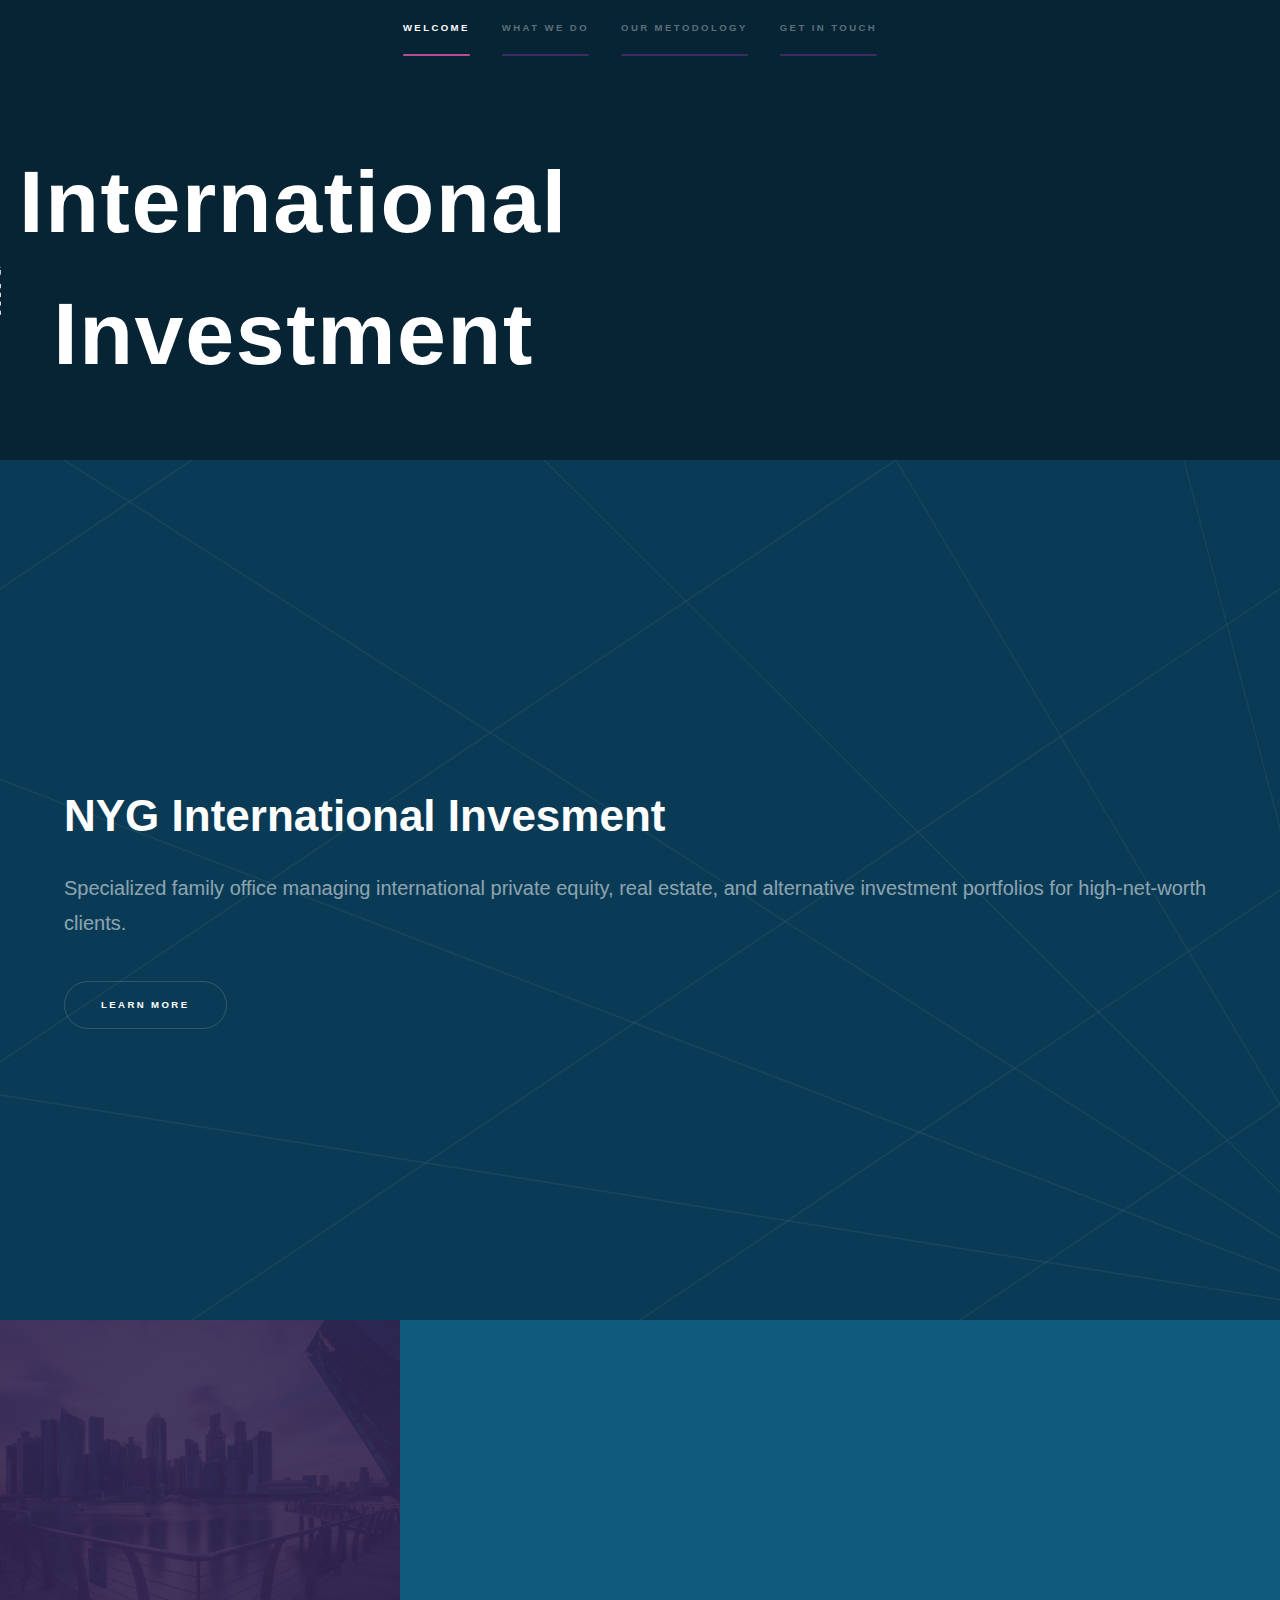
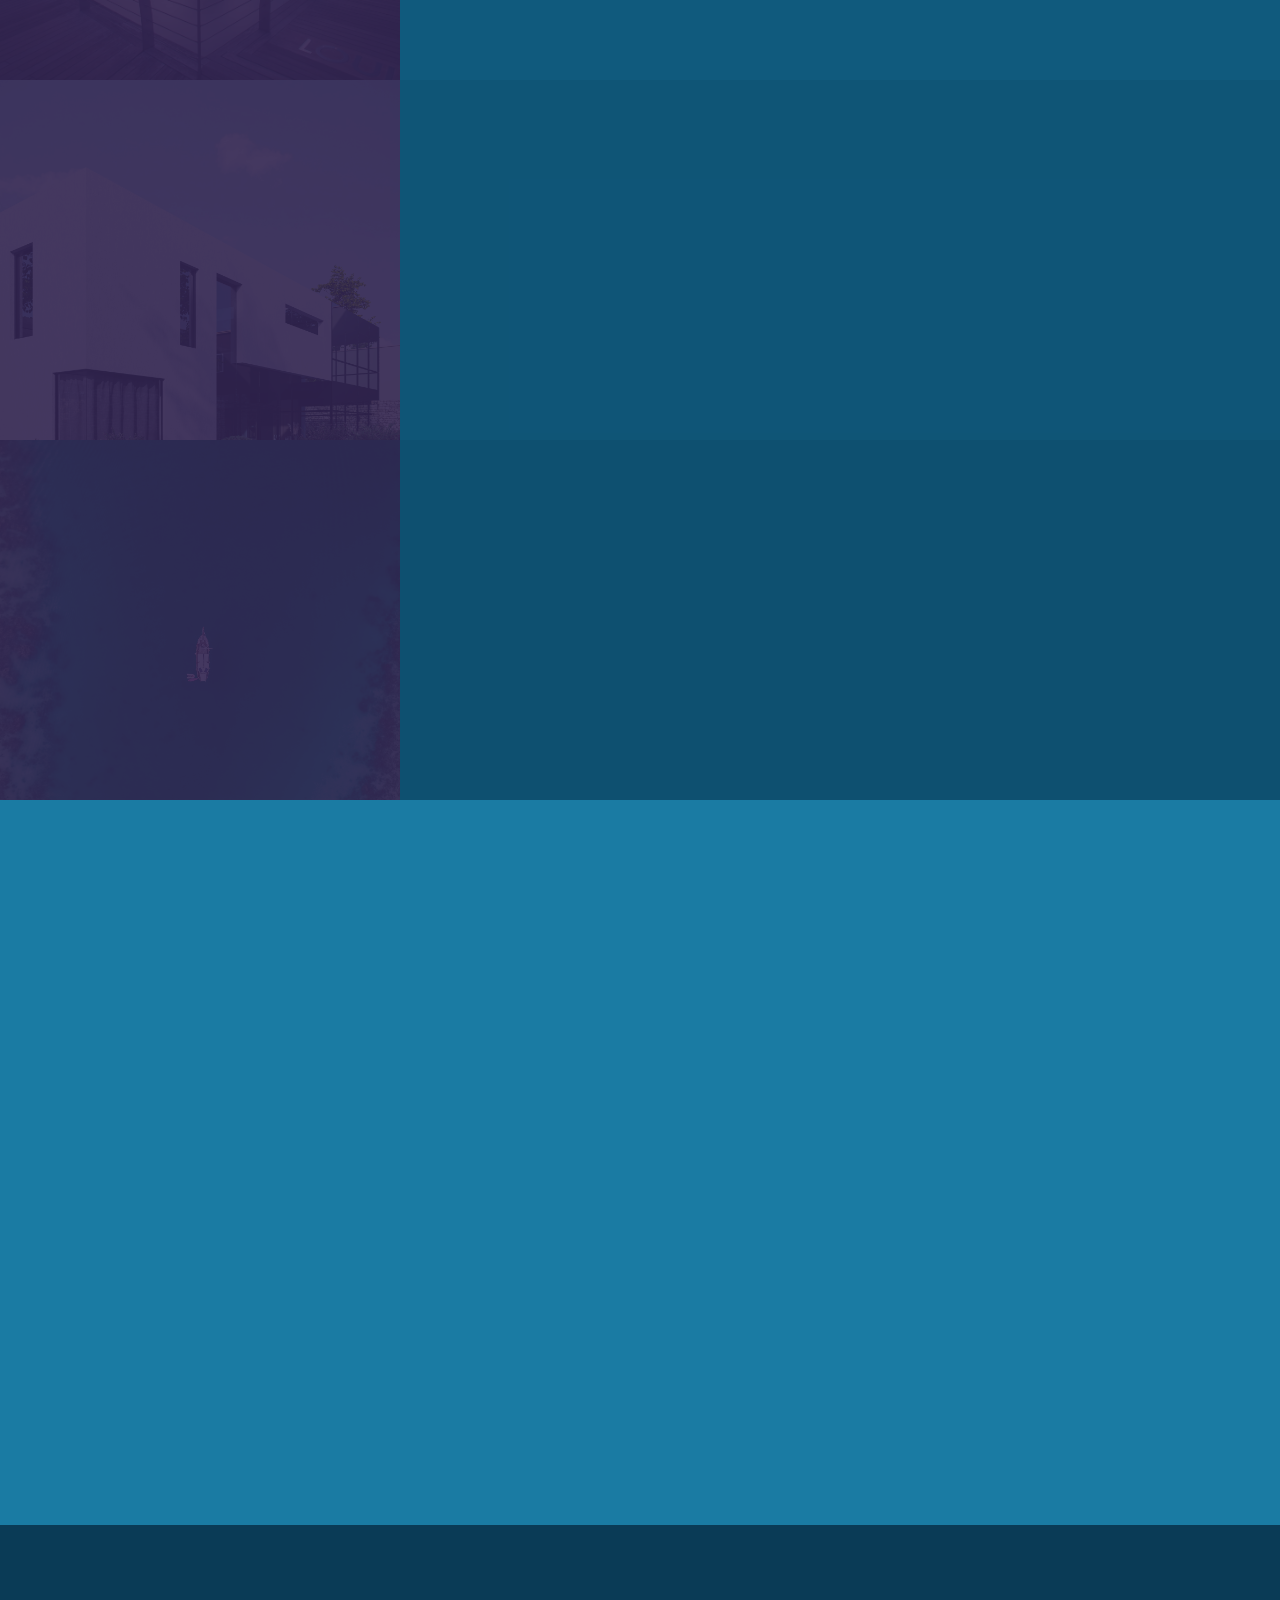
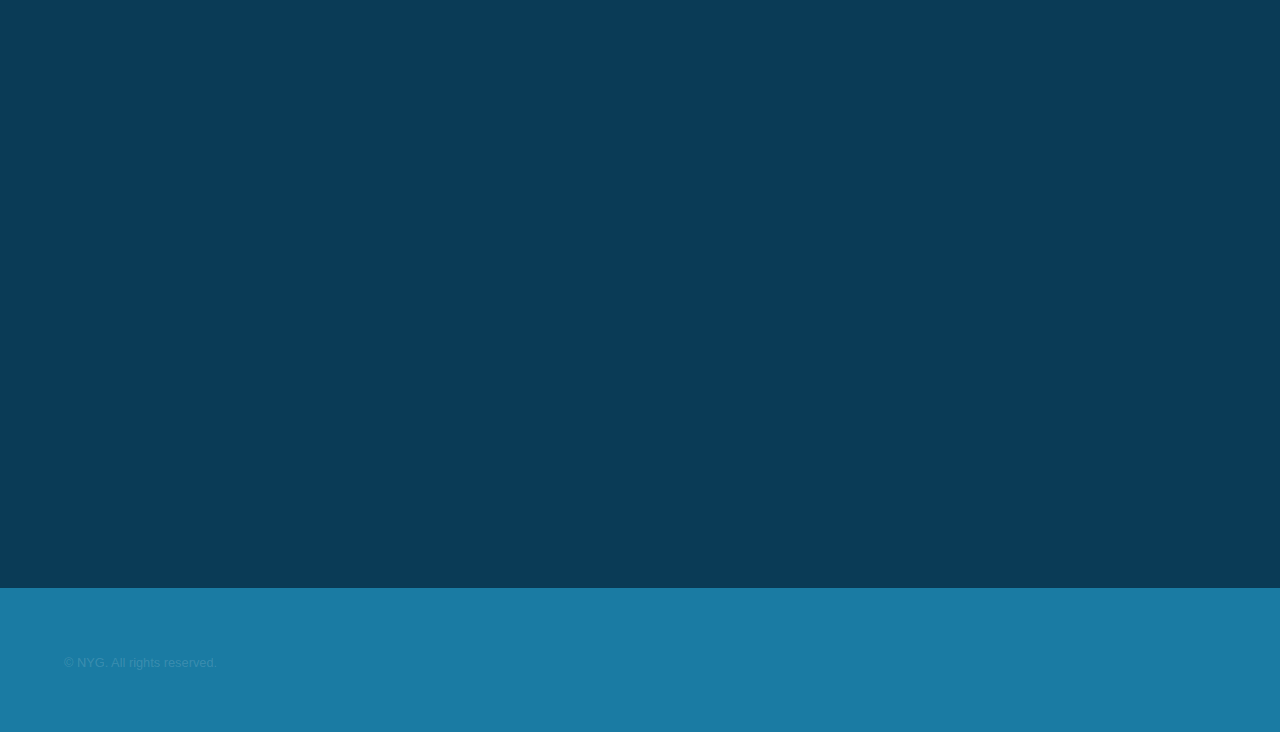
==== index.html @ af430a47 "commit" ====
<!DOCTYPE html>
<!--
	Hyperspace by HTML5 UP
	html5up.net | @ajlkn
	Free for personal and commercial use under the CCA 3.0 license (html5up.net/license)
-->
<html>
  <head>
    <title>
      NYG International Investment | Private Equity & Real Estate Investment
      Management
    </title>
    <meta charset="utf-8" />
    <meta
      name="viewport"
      content="width=device-width, initial-scale=1, user-scalable=no"
    />
    <meta
      name="description"
      content="NYG International Investment: specialized family office managing international private equity, real estate, and alternative investment portfolios for high-net-worth clients."
    />
    <meta
      name="keywords"
      content="NYG International Investment, family office, private equity, real estate investments, wealth management, alternative investments, institutional capital"
    />
    <meta name="robots" content="index, follow" />
    <meta name="author" content="NYG International Investment" />
    <!-- Favicons -->
    <link rel="icon" href="images/nyg_logo.svg" />
    <link rel="apple-touch-icon" sizes="180x180" href="images/nyg_logo.svg" />
    <link
      rel="icon"
      type="image/png"
      sizes="32x32"
      href="images/nyg_logo.svg"
    />
    <link
      rel="icon"
      type="image/png"
      sizes="16x16"
      href="images/nyg_logo.svg"
    />
    <!-- Open Graph / Social Media -->
    <meta
      property="og:title"
      content="NYG International Investment | Private Equity & Real Estate Investment Management"
    />
    <meta
      property="og:description"
      content="NYG International Investment: specialized family office managing international private equity, real estate, and alternative investment portfolios."
    />
    <meta property="og:type" content="website" />
    <meta property="og:url" content="https://nyginvesment.com/" />

    <link rel="stylesheet" href="assets/css/main.css" />
    <noscript
      ><link rel="stylesheet" href="assets/css/noscript.css"
    /></noscript>
    <link rel="canonical" href="https://nyginvesment.com/" />
  </head>
  <body class="is-preload">
    <!-- Sidebar -->
    <section id="sidebar">
      <div class="inner">
        <!-- Logo añadido aquí -->
        <div class="logo">
          <a href="index.html"
            ><img src="images/nyg_logo.svg" alt="NYG International Invesment"
          /></a>
        </div>
        <nav>
          <ul>
            <li><a href="#intro">Welcome</a></li>
            <li><a href="#one">What we do</a></li>
            <li><a href="#two">Our Metodology</a></li>
            <li><a href="#three">Get in touch</a></li>
          </ul>
        </nav>
      </div>
    </section>

    <!-- Wrapper -->
    <div id="wrapper">
      <!-- Mobile Logo - solo visible en móviles -->
      <div class="mobile-logo">
        <a href="index.html" class="logo-link">
          <img src="images/nyg_logo.svg" alt="NYG International Investment" />
          <span class="company-name"><h1>International Investment</h1></span>
        </a>
      </div>
      <!-- Intro -->
      <section id="intro" class="wrapper style1 fullscreen fade-up">
        <div class="inner">
          <h1>NYG International Invesment</h1>
          <p>
            Specialized family office managing international private equity,
            real estate, and alternative investment portfolios for
            high-net-worth clients.
          </p>
          <ul class="actions">
            <li><a href="#one" class="button scrolly">Learn more</a></li>
          </ul>
        </div>
      </section>

      <!-- One -->
      <section id="one" class="wrapper style2 spotlights">
        <section>
          <a href="#" class="image"
            ><img
              src="images/private_equity.jpg"
              alt=""
              data-position="center center"
          /></a>
          <div class="content">
            <div class="inner">
              <h2>Private Equity</h2>
              <p>
                We invest in the architects of tomorrow, meticulously selecting
                private equity funds that are shaping our collective future. Our
                strategy focuses on identifying transformative opportunities in
                high-growth sectors such as artificial intelligence, advanced
                robotics, biotechnology, and sustainable technologies.
              </p>
              <ul class="actions">
                <li></li>
              </ul>
            </div>
          </div>
        </section>
        <section>
          <a href="#" class="image"
            ><img src="images/real_state.jpg" alt="" data-position="top center"
          /></a>
          <div class="content">
            <div class="inner">
              <h2>Real Estate</h2>
              <p>
                We curate exceptional real estate opportunities that transcend
                mere investment—delivering exclusive lifestyle propositions in
                the world's most coveted locations. Our portfolio encompasses
                ultra-prime residential developments, luxury hospitality assets,
                and strategic commercial properties that combine prestige with
                strong appreciation potential.
              </p>
              <ul class="actions">
                <li></li>
              </ul>
            </div>
          </div>
        </section>
        <section>
          <a href="#" class="image"
            ><img
              src="images/unique_invesments.jpg"
              alt=""
              data-position="25% 25%"
          /></a>
          <div class="content">
            <div class="inner">
              <h2>Alternative Investments</h2>
              <p>
                We identify uncommon investment vehicles that offer exceptional
                potential through market inefficiencies and time-sensitive
                opportunities. Our alternative portfolio encompasses unique,
                competition-free assets across distressed securities, structured
                products, commodities, and emerging market debt—carefully
                selected when distinctive market conditions create compelling
                risk-adjusted returns beyond traditional asset classes.
              </p>
              <ul class="actions">
                <!-- <li><a href="generic.html" class="button">Learn more</a></li> -->
                <li></li>
              </ul>
            </div>
          </div>
        </section>
      </section>

      <!-- Two -->
      <section id="two" class="wrapper style3 fade-up">
        <div class="inner">
          <h2>Our Metodology</h2>
          <p>
            At <b>NYG International Investment</b>, we follow a rigorous value
            investing approach, prioritizing quality over quantity in every
            decision. Our disciplined four-step process ensures each investment
            meets our exacting standards before entering our carefully curated
            portfolio.
          </p>
          <div class="features">
            <section>
              <span class="icon solid major fa-search"></span>
              <h3>Rigorous Due Diligence</h3>
              <p>
                Comprehensive analysis of fundamentals, management teams, and
                competitive positioning to identify sustainable value
                opportunities.
              </p>
            </section>
            <section>
              <span class="icon solid major fa-chart-pie"></span>
              <h3>Strategic Allocation</h3>
              <p>
                Disciplined capital deployment based on optimal risk-adjusted
                returns and portfolio diversification principles.
              </p>
            </section>
            <section>
              <span class="icon solid major fa-key"></span>
              <h3>Privileged Access</h3>
              <p>
                Leveraging our exclusive network to secure investment
                opportunities unavailable to conventional investors.
              </p>
            </section>
            <section>
              <span class="icon solid major fa-hourglass-half"></span>
              <h3>Patient Capital</h3>
              <p>
                Long-term investment horizon allowing value creation to compound
                while avoiding market timing inefficiencies.
              </p>
            </section>
          </div>
          <ul class="actions">
            <li></li>
          </ul>
        </div>
      </section>

      <!-- Three -->
      <section id="three" class="wrapper style1 fade-up">
        <div class="inner">
          <h2>Get in touch</h2>
          <p>
            ave questions about our investment approach or interested in
            exploring potential opportunities? Send us a message and our team
            will promptly connect with you to discuss how
            <b>NYG International Investment</b> can help achieve your financial
            objectives.
          </p>
          <div class="split style1">
            <section>
              <form method="post" action="#">
                <div class="fields">
                  <div class="field half">
                    <label for="name">Name</label>
                    <input type="text" name="name" id="name" />
                  </div>
                  <div class="field half">
                    <label for="email">Email</label>
                    <input type="text" name="email" id="email" />
                  </div>
                  <div class="field">
                    <label for="message">Message</label>
                    <textarea name="message" id="message" rows="5"></textarea>
                  </div>
                </div>
                <ul class="actions">
                  <li><a href="" class="button submit">Send Message</a></li>
                </ul>
              </form>
            </section>
            <section>
              <ul class="contact">
                <li>
                  <h3>Address</h3>
                  <span
                    >Global Headquarters<br />
                    Financial District<br />
                    Madrid, Spain</span
                  >
                </li>
                <li>
                  <h3>Email</h3>
                  <a href="#">nyg@nyginvest.com</a>
                </li>
                <li>
                  <h3>Phone</h3>
                  <span>(+34) 910 053 553</span>
                </li>
              </ul>
            </section>
          </div>
        </div>
      </section>
    </div>

    <!-- Footer -->
    <footer id="footer" class="wrapper style3">
      <div class="inner">
        <ul class="menu">
          <li>&copy; NYG. All rights reserved.</li>
        </ul>
      </div>
    </footer>

    <!-- Scripts -->
    <script src="assets/js/jquery.min.js"></script>
    <script src="assets/js/jquery.scrollex.min.js"></script>
    <script src="assets/js/jquery.scrolly.min.js"></script>
    <script src="assets/js/browser.min.js"></script>
    <script src="assets/js/breakpoints.min.js"></script>
    <script src="assets/js/util.js"></script>
    <script src="assets/js/main.js"></script>
  </body>
</html>
---- assets/css/main.css ----
@import url(fontawesome-all.min.css);

/*
	Hyperspace by HTML5 UP
	html5up.net | @ajlkn
	Free for personal and commercial use under the CCA 3.0 license (html5up.net/license)
*/

html,
body,
div,
span,
applet,
object,
iframe,
h1,
h2,
h3,
h4,
h5,
h6,
p,
blockquote,
pre,
a,
abbr,
acronym,
address,
big,
cite,
code,
del,
dfn,
em,
img,
ins,
kbd,
q,
s,
samp,
small,
strike,
strong,
sub,
sup,
tt,
var,
b,
u,
i,
center,
dl,
dt,
dd,
ol,
ul,
li,
fieldset,
form,
label,
legend,
table,
caption,
tbody,
tfoot,
thead,
tr,
th,
td,
article,
aside,
canvas,
details,
embed,
figure,
figcaption,
footer,
header,
hgroup,
menu,
nav,
output,
ruby,
section,
summary,
time,
mark,
audio,
video {
  margin: 0;
  padding: 0;
  border: 0;
  font-size: 100%;
  font: inherit;
  vertical-align: baseline;
}

article,
aside,
details,
figcaption,
figure,
footer,
header,
hgroup,
menu,
nav,
section {
  display: block;
}

body {
  line-height: 1;
}

ol,
ul {
  list-style: none;
}

blockquote,
q {
  quotes: none;
}

blockquote:before,
blockquote:after,
q:before,
q:after {
  content: "";
  content: none;
}

table {
  border-collapse: collapse;
  border-spacing: 0;
}

body {
  -webkit-text-size-adjust: none;
}

mark {
  background-color: transparent;
  color: inherit;
}

input::-moz-focus-inner {
  border: 0;
  padding: 0;
}

input,
select,
textarea {
  -moz-appearance: none;
  -webkit-appearance: none;
  -ms-appearance: none;
  appearance: none;
}

/* Basic */

@-ms-viewport {
  width: device-width;
}

body {
  -ms-overflow-style: scrollbar;
}

@media screen and (max-width: 480px) {
  html,
  body {
    min-width: 320px;
  }
}

html {
  box-sizing: border-box;
}

*,
*:before,
*:after {
  box-sizing: inherit;
}

body {
  background: #062434;
}

body.is-preload *,
body.is-preload *:before,
body.is-preload *:after {
  -moz-animation: none !important;
  -webkit-animation: none !important;
  -ms-animation: none !important;
  animation: none !important;
  -moz-transition: none !important;
  -webkit-transition: none !important;
  -ms-transition: none !important;
  transition: none !important;
}

/* Type */

body,
input,
select,
textarea {
  color: rgba(255, 255, 255, 0.55);
  font-family: Arial, Helvetica, sans-serif;
  font-size: 16.5pt;
  font-weight: normal;
  line-height: 1.75;
}

@media screen and (max-width: 1680px) {
  body,
  input,
  select,
  textarea {
    font-size: 13pt;
  }
}

@media screen and (max-width: 1280px) {
  body,
  input,
  select,
  textarea {
    font-size: 12pt;
  }
}

@media screen and (max-width: 360px) {
  body,
  input,
  select,
  textarea {
    font-size: 11pt;
  }
}

a {
  -moz-transition: color 0.2s ease, border-bottom-color 0.2s ease;
  -webkit-transition: color 0.2s ease, border-bottom-color 0.2s ease;
  -ms-transition: color 0.2s ease, border-bottom-color 0.2s ease;
  transition: color 0.2s ease, border-bottom-color 0.2s ease;
  border-bottom: dotted 1px rgba(255, 255, 255, 0.35);
  color: inherit;
  text-decoration: none;
}

a:hover {
  border-bottom-color: transparent;
  color: #ffffff;
}

strong,
b {
  color: #ffffff;
  font-weight: bold;
}

em,
i {
  font-style: italic;
}

p {
  margin: 0 0 2em 0;
}

h1,
h2,
h3,
h4,
h5,
h6 {
  color: #ffffff;
  font-weight: bold;
  line-height: 1.5;
  margin: 0 0 0.5em 0;
}

h1 a,
h2 a,
h3 a,
h4 a,
h5 a,
h6 a {
  color: inherit;
  text-decoration: none;
}

h1 {
  font-size: 2.75em;
}

h1.major {
  margin: 0 0 1.3em 0;
  position: relative;
  padding-bottom: 0.35em;
}

h1.major:after {
  background-image: -moz-linear-gradient(to right, #5e42a6, #b74e91);
  background-image: -webkit-linear-gradient(to right, #5e42a6, #b74e91);
  background-image: -ms-linear-gradient(to right, #5e42a6, #b74e91);
  background-image: linear-gradient(to right, #5e42a6, #b74e91);
  -moz-transition: max-width 0.2s ease;
  -webkit-transition: max-width 0.2s ease;
  -ms-transition: max-width 0.2s ease;
  transition: max-width 0.2s ease;
  border-radius: 0.2em;
  bottom: 0;
  content: "";
  height: 0.05em;
  position: absolute;
  right: 0;
  width: 100%;
}

h2 {
  font-size: 1.75em;
}

h3 {
  font-size: 1.1em;
}

h4 {
  font-size: 1em;
}

h5 {
  font-size: 0.8em;
}

h6 {
  font-size: 0.6em;
}

@media screen and (max-width: 736px) {
  h1 {
    font-size: 2em;
  }

  h2 {
    font-size: 1.25em;
  }

  h3 {
    font-size: 1em;
  }

  h4 {
    font-size: 0.8em;
  }

  h5 {
    font-size: 0.6em;
  }

  h6 {
    font-size: 0.6em;
  }
}

sub {
  font-size: 0.8em;
  position: relative;
  top: 0.5em;
}

sup {
  font-size: 0.8em;
  position: relative;
  top: -0.5em;
}

blockquote {
  border-left: solid 4px rgba(255, 255, 255, 0.15);
  font-style: italic;
  margin: 0 0 2em 0;
  padding: 0.5em 0 0.5em 2em;
}

code {
  background: rgba(255, 255, 255, 0.05);
  border-radius: 0.25em;
  border: solid 1px rgba(255, 255, 255, 0.15);
  font-family: "Courier New", monospace;
  font-size: 0.9em;
  margin: 0 0.25em;
  padding: 0.25em 0.65em;
}

pre {
  -webkit-overflow-scrolling: touch;
  font-family: "Courier New", monospace;
  font-size: 0.9em;
  margin: 0 0 2em 0;
}

pre code {
  display: block;
  line-height: 1.75em;
  padding: 1em 1.5em;
  overflow-x: auto;
}

hr {
  border: 0;
  border-bottom: solid 1px rgba(255, 255, 255, 0.15);
  margin: 2em 0;
}

hr.major {
  margin: 3em 0;
}

.align-left {
  text-align: left;
}

.align-center {
  text-align: center;
}

.align-right {
  text-align: right;
}

/* Row */

.row {
  display: flex;
  flex-wrap: wrap;
  box-sizing: border-box;
  align-items: stretch;
}

.row > * {
  box-sizing: border-box;
}

.row.gtr-uniform > * > :last-child {
  margin-bottom: 0;
}

.row.aln-left {
  justify-content: flex-start;
}

.row.aln-center {
  justify-content: center;
}

.row.aln-right {
  justify-content: flex-end;
}

.row.aln-top {
  align-items: flex-start;
}

.row.aln-middle {
  align-items: center;
}

.row.aln-bottom {
  align-items: flex-end;
}

.row > .imp {
  order: -1;
}

.row > .col-1 {
  width: 8.33333%;
}

.row > .off-1 {
  margin-left: 8.33333%;
}

.row > .col-2 {
  width: 16.66667%;
}

.row > .off-2 {
  margin-left: 16.66667%;
}

.row > .col-3 {
  width: 25%;
}

.row > .off-3 {
  margin-left: 25%;
}

.row > .col-4 {
  width: 33.33333%;
}

.row > .off-4 {
  margin-left: 33.33333%;
}

.row > .col-5 {
  width: 41.66667%;
}

.row > .off-5 {
  margin-left: 41.66667%;
}

.row > .col-6 {
  width: 50%;
}

.row > .off-6 {
  margin-left: 50%;
}

.row > .col-7 {
  width: 58.33333%;
}

.row > .off-7 {
  margin-left: 58.33333%;
}

.row > .col-8 {
  width: 66.66667%;
}

.row > .off-8 {
  margin-left: 66.66667%;
}

.row > .col-9 {
  width: 75%;
}

.row > .off-9 {
  margin-left: 75%;
}

.row > .col-10 {
  width: 83.33333%;
}

.row > .off-10 {
  margin-left: 83.33333%;
}

.row > .col-11 {
  width: 91.66667%;
}

.row > .off-11 {
  margin-left: 91.66667%;
}

.row > .col-12 {
  width: 100%;
}

.row > .off-12 {
  margin-left: 100%;
}

.row.gtr-0 {
  margin-top: 0;
  margin-left: 0em;
}

.row.gtr-0 > * {
  padding: 0 0 0 0em;
}

.row.gtr-0.gtr-uniform {
  margin-top: 0em;
}

.row.gtr-0.gtr-uniform > * {
  padding-top: 0em;
}

.row.gtr-25 {
  margin-top: 0;
  margin-left: -0.375em;
}

.row.gtr-25 > * {
  padding: 0 0 0 0.375em;
}

.row.gtr-25.gtr-uniform {
  margin-top: -0.375em;
}

.row.gtr-25.gtr-uniform > * {
  padding-top: 0.375em;
}

.row.gtr-50 {
  margin-top: 0;
  margin-left: -0.75em;
}

.row.gtr-50 > * {
  padding: 0 0 0 0.75em;
}

.row.gtr-50.gtr-uniform {
  margin-top: -0.75em;
}

.row.gtr-50.gtr-uniform > * {
  padding-top: 0.75em;
}

.row {
  margin-top: 0;
  margin-left: -1.5em;
}

.row > * {
  padding: 0 0 0 1.5em;
}

.row.gtr-uniform {
  margin-top: -1.5em;
}

.row.gtr-uniform > * {
  padding-top: 1.5em;
}

.row.gtr-150 {
  margin-top: 0;
  margin-left: -2.25em;
}

.row.gtr-150 > * {
  padding: 0 0 0 2.25em;
}

.row.gtr-150.gtr-uniform {
  margin-top: -2.25em;
}

.row.gtr-150.gtr-uniform > * {
  padding-top: 2.25em;
}

.row.gtr-200 {
  margin-top: 0;
  margin-left: -3em;
}

.row.gtr-200 > * {
  padding: 0 0 0 3em;
}

.row.gtr-200.gtr-uniform {
  margin-top: -3em;
}

.row.gtr-200.gtr-uniform > * {
  padding-top: 3em;
}

@media screen and (max-width: 1680px) {
  .row {
    display: flex;
    flex-wrap: wrap;
    box-sizing: border-box;
    align-items: stretch;
  }

  .row > * {
    box-sizing: border-box;
  }

  .row.gtr-uniform > * > :last-child {
    margin-bottom: 0;
  }

  .row.aln-left {
    justify-content: flex-start;
  }

  .row.aln-center {
    justify-content: center;
  }

  .row.aln-right {
    justify-content: flex-end;
  }

  .row.aln-top {
    align-items: flex-start;
  }

  .row.aln-middle {
    align-items: center;
  }

  .row.aln-bottom {
    align-items: flex-end;
  }

  .row > .imp-xlarge {
    order: -1;
  }

  .row > .col-1-xlarge {
    width: 8.33333%;
  }

  .row > .off-1-xlarge {
    margin-left: 8.33333%;
  }

  .row > .col-2-xlarge {
    width: 16.66667%;
  }

  .row > .off-2-xlarge {
    margin-left: 16.66667%;
  }

  .row > .col-3-xlarge {
    width: 25%;
  }

  .row > .off-3-xlarge {
    margin-left: 25%;
  }

  .row > .col-4-xlarge {
    width: 33.33333%;
  }

  .row > .off-4-xlarge {
    margin-left: 33.33333%;
  }

  .row > .col-5-xlarge {
    width: 41.66667%;
  }

  .row > .off-5-xlarge {
    margin-left: 41.66667%;
  }

  .row > .col-6-xlarge {
    width: 50%;
  }

  .row > .off-6-xlarge {
    margin-left: 50%;
  }

  .row > .col-7-xlarge {
    width: 58.33333%;
  }

  .row > .off-7-xlarge {
    margin-left: 58.33333%;
  }

  .row > .col-8-xlarge {
    width: 66.66667%;
  }

  .row > .off-8-xlarge {
    margin-left: 66.66667%;
  }

  .row > .col-9-xlarge {
    width: 75%;
  }

  .row > .off-9-xlarge {
    margin-left: 75%;
  }

  .row > .col-10-xlarge {
    width: 83.33333%;
  }

  .row > .off-10-xlarge {
    margin-left: 83.33333%;
  }

  .row > .col-11-xlarge {
    width: 91.66667%;
  }

  .row > .off-11-xlarge {
    margin-left: 91.66667%;
  }

  .row > .col-12-xlarge {
    width: 100%;
  }

  .row > .off-12-xlarge {
    margin-left: 100%;
  }

  .row.gtr-0 {
    margin-top: 0;
    margin-left: 0em;
  }

  .row.gtr-0 > * {
    padding: 0 0 0 0em;
  }

  .row.gtr-0.gtr-uniform {
    margin-top: 0em;
  }

  .row.gtr-0.gtr-uniform > * {
    padding-top: 0em;
  }

  .row.gtr-25 {
    margin-top: 0;
    margin-left: -0.375em;
  }

  .row.gtr-25 > * {
    padding: 0 0 0 0.375em;
  }

  .row.gtr-25.gtr-uniform {
    margin-top: -0.375em;
  }

  .row.gtr-25.gtr-uniform > * {
    padding-top: 0.375em;
  }

  .row.gtr-50 {
    margin-top: 0;
    margin-left: -0.75em;
  }

  .row.gtr-50 > * {
    padding: 0 0 0 0.75em;
  }

  .row.gtr-50.gtr-uniform {
    margin-top: -0.75em;
  }

  .row.gtr-50.gtr-uniform > * {
    padding-top: 0.75em;
  }

  .row {
    margin-top: 0;
    margin-left: -1.5em;
  }

  .row > * {
    padding: 0 0 0 1.5em;
  }

  .row.gtr-uniform {
    margin-top: -1.5em;
  }

  .row.gtr-uniform > * {
    padding-top: 1.5em;
  }

  .row.gtr-150 {
    margin-top: 0;
    margin-left: -2.25em;
  }

  .row.gtr-150 > * {
    padding: 0 0 0 2.25em;
  }

  .row.gtr-150.gtr-uniform {
    margin-top: -2.25em;
  }

  .row.gtr-150.gtr-uniform > * {
    padding-top: 2.25em;
  }

  .row.gtr-200 {
    margin-top: 0;
    margin-left: -3em;
  }

  .row.gtr-200 > * {
    padding: 0 0 0 3em;
  }

  .row.gtr-200.gtr-uniform {
    margin-top: -3em;
  }

  .row.gtr-200.gtr-uniform > * {
    padding-top: 3em;
  }
}

@media screen and (max-width: 1280px) {
  .row {
    display: flex;
    flex-wrap: wrap;
    box-sizing: border-box;
    align-items: stretch;
  }

  .row > * {
    box-sizing: border-box;
  }

  .row.gtr-uniform > * > :last-child {
    margin-bottom: 0;
  }

  .row.aln-left {
    justify-content: flex-start;
  }

  .row.aln-center {
    justify-content: center;
  }

  .row.aln-right {
    justify-content: flex-end;
  }

  .row.aln-top {
    align-items: flex-start;
  }

  .row.aln-middle {
    align-items: center;
  }

  .row.aln-bottom {
    align-items: flex-end;
  }

  .row > .imp-large {
    order: -1;
  }

  .row > .col-1-large {
    width: 8.33333%;
  }

  .row > .off-1-large {
    margin-left: 8.33333%;
  }

  .row > .col-2-large {
    width: 16.66667%;
  }

  .row > .off-2-large {
    margin-left: 16.66667%;
  }

  .row > .col-3-large {
    width: 25%;
  }

  .row > .off-3-large {
    margin-left: 25%;
  }

  .row > .col-4-large {
    width: 33.33333%;
  }

  .row > .off-4-large {
    margin-left: 33.33333%;
  }

  .row > .col-5-large {
    width: 41.66667%;
  }

  .row > .off-5-large {
    margin-left: 41.66667%;
  }

  .row > .col-6-large {
    width: 50%;
  }

  .row > .off-6-large {
    margin-left: 50%;
  }

  .row > .col-7-large {
    width: 58.33333%;
  }

  .row > .off-7-large {
    margin-left: 58.33333%;
  }

  .row > .col-8-large {
    width: 66.66667%;
  }

  .row > .off-8-large {
    margin-left: 66.66667%;
  }

  .row > .col-9-large {
    width: 75%;
  }

  .row > .off-9-large {
    margin-left: 75%;
  }

  .row > .col-10-large {
    width: 83.33333%;
  }

  .row > .off-10-large {
    margin-left: 83.33333%;
  }

  .row > .col-11-large {
    width: 91.66667%;
  }

  .row > .off-11-large {
    margin-left: 91.66667%;
  }

  .row > .col-12-large {
    width: 100%;
  }

  .row > .off-12-large {
    margin-left: 100%;
  }

  .row.gtr-0 {
    margin-top: 0;
    margin-left: 0em;
  }

  .row.gtr-0 > * {
    padding: 0 0 0 0em;
  }

  .row.gtr-0.gtr-uniform {
    margin-top: 0em;
  }

  .row.gtr-0.gtr-uniform > * {
    padding-top: 0em;
  }

  .row.gtr-25 {
    margin-top: 0;
    margin-left: -0.375em;
  }

  .row.gtr-25 > * {
    padding: 0 0 0 0.375em;
  }

  .row.gtr-25.gtr-uniform {
    margin-top: -0.375em;
  }

  .row.gtr-25.gtr-uniform > * {
    padding-top: 0.375em;
  }

  .row.gtr-50 {
    margin-top: 0;
    margin-left: -0.75em;
  }

  .row.gtr-50 > * {
    padding: 0 0 0 0.75em;
  }

  .row.gtr-50.gtr-uniform {
    margin-top: -0.75em;
  }

  .row.gtr-50.gtr-uniform > * {
    padding-top: 0.75em;
  }

  .row {
    margin-top: 0;
    margin-left: -1.5em;
  }

  .row > * {
    padding: 0 0 0 1.5em;
  }

  .row.gtr-uniform {
    margin-top: -1.5em;
  }

  .row.gtr-uniform > * {
    padding-top: 1.5em;
  }

  .row.gtr-150 {
    margin-top: 0;
    margin-left: -2.25em;
  }

  .row.gtr-150 > * {
    padding: 0 0 0 2.25em;
  }

  .row.gtr-150.gtr-uniform {
    margin-top: -2.25em;
  }

  .row.gtr-150.gtr-uniform > * {
    padding-top: 2.25em;
  }

  .row.gtr-200 {
    margin-top: 0;
    margin-left: -3em;
  }

  .row.gtr-200 > * {
    padding: 0 0 0 3em;
  }

  .row.gtr-200.gtr-uniform {
    margin-top: -3em;
  }

  .row.gtr-200.gtr-uniform > * {
    padding-top: 3em;
  }
}

@media screen and (max-width: 980px) {
  .row {
    display: flex;
    flex-wrap: wrap;
    box-sizing: border-box;
    align-items: stretch;
  }

  .row > * {
    box-sizing: border-box;
  }

  .row.gtr-uniform > * > :last-child {
    margin-bottom: 0;
  }

  .row.aln-left {
    justify-content: flex-start;
  }

  .row.aln-center {
    justify-content: center;
  }

  .row.aln-right {
    justify-content: flex-end;
  }

  .row.aln-top {
    align-items: flex-start;
  }

  .row.aln-middle {
    align-items: center;
  }

  .row.aln-bottom {
    align-items: flex-end;
  }

  .row > .imp-medium {
    order: -1;
  }

  .row > .col-1-medium {
    width: 8.33333%;
  }

  .row > .off-1-medium {
    margin-left: 8.33333%;
  }

  .row > .col-2-medium {
    width: 16.66667%;
  }

  .row > .off-2-medium {
    margin-left: 16.66667%;
  }

  .row > .col-3-medium {
    width: 25%;
  }

  .row > .off-3-medium {
    margin-left: 25%;
  }

  .row > .col-4-medium {
    width: 33.33333%;
  }

  .row > .off-4-medium {
    margin-left: 33.33333%;
  }

  .row > .col-5-medium {
    width: 41.66667%;
  }

  .row > .off-5-medium {
    margin-left: 41.66667%;
  }

  .row > .col-6-medium {
    width: 50%;
  }

  .row > .off-6-medium {
    margin-left: 50%;
  }

  .row > .col-7-medium {
    width: 58.33333%;
  }

  .row > .off-7-medium {
    margin-left: 58.33333%;
  }

  .row > .col-8-medium {
    width: 66.66667%;
  }

  .row > .off-8-medium {
    margin-left: 66.66667%;
  }

  .row > .col-9-medium {
    width: 75%;
  }

  .row > .off-9-medium {
    margin-left: 75%;
  }

  .row > .col-10-medium {
    width: 83.33333%;
  }

  .row > .off-10-medium {
    margin-left: 83.33333%;
  }

  .row > .col-11-medium {
    width: 91.66667%;
  }

  .row > .off-11-medium {
    margin-left: 91.66667%;
  }

  .row > .col-12-medium {
    width: 100%;
  }

  .row > .off-12-medium {
    margin-left: 100%;
  }

  .row.gtr-0 {
    margin-top: 0;
    margin-left: 0em;
  }

  .row.gtr-0 > * {
    padding: 0 0 0 0em;
  }

  .row.gtr-0.gtr-uniform {
    margin-top: 0em;
  }

  .row.gtr-0.gtr-uniform > * {
    padding-top: 0em;
  }

  .row.gtr-25 {
    margin-top: 0;
    margin-left: -0.375em;
  }

  .row.gtr-25 > * {
    padding: 0 0 0 0.375em;
  }

  .row.gtr-25.gtr-uniform {
    margin-top: -0.375em;
  }

  .row.gtr-25.gtr-uniform > * {
    padding-top: 0.375em;
  }

  .row.gtr-50 {
    margin-top: 0;
    margin-left: -0.75em;
  }

  .row.gtr-50 > * {
    padding: 0 0 0 0.75em;
  }

  .row.gtr-50.gtr-uniform {
    margin-top: -0.75em;
  }

  .row.gtr-50.gtr-uniform > * {
    padding-top: 0.75em;
  }

  .row {
    margin-top: 0;
    margin-left: -1.5em;
  }

  .row > * {
    padding: 0 0 0 1.5em;
  }

  .row.gtr-uniform {
    margin-top: -1.5em;
  }

  .row.gtr-uniform > * {
    padding-top: 1.5em;
  }

  .row.gtr-150 {
    margin-top: 0;
    margin-left: -2.25em;
  }

  .row.gtr-150 > * {
    padding: 0 0 0 2.25em;
  }

  .row.gtr-150.gtr-uniform {
    margin-top: -2.25em;
  }

  .row.gtr-150.gtr-uniform > * {
    padding-top: 2.25em;
  }

  .row.gtr-200 {
    margin-top: 0;
    margin-left: -3em;
  }

  .row.gtr-200 > * {
    padding: 0 0 0 3em;
  }

  .row.gtr-200.gtr-uniform {
    margin-top: -3em;
  }

  .row.gtr-200.gtr-uniform > * {
    padding-top: 3em;
  }
}

@media screen and (max-width: 736px) {
  .row {
    display: flex;
    flex-wrap: wrap;
    box-sizing: border-box;
    align-items: stretch;
  }

  .row > * {
    box-sizing: border-box;
  }

  .row.gtr-uniform > * > :last-child {
    margin-bottom: 0;
  }

  .row.aln-left {
    justify-content: flex-start;
  }

  .row.aln-center {
    justify-content: center;
  }

  .row.aln-right {
    justify-content: flex-end;
  }

  .row.aln-top {
    align-items: flex-start;
  }

  .row.aln-middle {
    align-items: center;
  }

  .row.aln-bottom {
    align-items: flex-end;
  }

  .row > .imp-small {
    order: -1;
  }

  .row > .col-1-small {
    width: 8.33333%;
  }

  .row > .off-1-small {
    margin-left: 8.33333%;
  }

  .row > .col-2-small {
    width: 16.66667%;
  }

  .row > .off-2-small {
    margin-left: 16.66667%;
  }

  .row > .col-3-small {
    width: 25%;
  }

  .row > .off-3-small {
    margin-left: 25%;
  }

  .row > .col-4-small {
    width: 33.33333%;
  }

  .row > .off-4-small {
    margin-left: 33.33333%;
  }

  .row > .col-5-small {
    width: 41.66667%;
  }

  .row > .off-5-small {
    margin-left: 41.66667%;
  }

  .row > .col-6-small {
    width: 50%;
  }

  .row > .off-6-small {
    margin-left: 50%;
  }

  .row > .col-7-small {
    width: 58.33333%;
  }

  .row > .off-7-small {
    margin-left: 58.33333%;
  }

  .row > .col-8-small {
    width: 66.66667%;
  }

  .row > .off-8-small {
    margin-left: 66.66667%;
  }

  .row > .col-9-small {
    width: 75%;
  }

  .row > .off-9-small {
    margin-left: 75%;
  }

  .row > .col-10-small {
    width: 83.33333%;
  }

  .row > .off-10-small {
    margin-left: 83.33333%;
  }

  .row > .col-11-small {
    width: 91.66667%;
  }

  .row > .off-11-small {
    margin-left: 91.66667%;
  }

  .row > .col-12-small {
    width: 100%;
  }

  .row > .off-12-small {
    margin-left: 100%;
  }

  .row.gtr-0 {
    margin-top: 0;
    margin-left: 0em;
  }

  .row.gtr-0 > * {
    padding: 0 0 0 0em;
  }

  .row.gtr-0.gtr-uniform {
    margin-top: 0em;
  }

  .row.gtr-0.gtr-uniform > * {
    padding-top: 0em;
  }

  .row.gtr-25 {
    margin-top: 0;
    margin-left: -0.375em;
  }

  .row.gtr-25 > * {
    padding: 0 0 0 0.375em;
  }

  .row.gtr-25.gtr-uniform {
    margin-top: -0.375em;
  }

  .row.gtr-25.gtr-uniform > * {
    padding-top: 0.375em;
  }

  .row.gtr-50 {
    margin-top: 0;
    margin-left: -0.75em;
  }

  .row.gtr-50 > * {
    padding: 0 0 0 0.75em;
  }

  .row.gtr-50.gtr-uniform {
    margin-top: -0.75em;
  }

  .row.gtr-50.gtr-uniform > * {
    padding-top: 0.75em;
  }

  .row {
    margin-top: 0;
    margin-left: -1.5em;
  }

  .row > * {
    padding: 0 0 0 1.5em;
  }

  .row.gtr-uniform {
    margin-top: -1.5em;
  }

  .row.gtr-uniform > * {
    padding-top: 1.5em;
  }

  .row.gtr-150 {
    margin-top: 0;
    margin-left: -2.25em;
  }

  .row.gtr-150 > * {
    padding: 0 0 0 2.25em;
  }

  .row.gtr-150.gtr-uniform {
    margin-top: -2.25em;
  }

  .row.gtr-150.gtr-uniform > * {
    padding-top: 2.25em;
  }

  .row.gtr-200 {
    margin-top: 0;
    margin-left: -3em;
  }

  .row.gtr-200 > * {
    padding: 0 0 0 3em;
  }

  .row.gtr-200.gtr-uniform {
    margin-top: -3em;
  }

  .row.gtr-200.gtr-uniform > * {
    padding-top: 3em;
  }
}

@media screen and (max-width: 480px) {
  .row {
    display: flex;
    flex-wrap: wrap;
    box-sizing: border-box;
    align-items: stretch;
  }

  .row > * {
    box-sizing: border-box;
  }

  .row.gtr-uniform > * > :last-child {
    margin-bottom: 0;
  }

  .row.aln-left {
    justify-content: flex-start;
  }

  .row.aln-center {
    justify-content: center;
  }

  .row.aln-right {
    justify-content: flex-end;
  }

  .row.aln-top {
    align-items: flex-start;
  }

  .row.aln-middle {
    align-items: center;
  }

  .row.aln-bottom {
    align-items: flex-end;
  }

  .row > .imp-xsmall {
    order: -1;
  }

  .row > .col-1-xsmall {
    width: 8.33333%;
  }

  .row > .off-1-xsmall {
    margin-left: 8.33333%;
  }

  .row > .col-2-xsmall {
    width: 16.66667%;
  }

  .row > .off-2-xsmall {
    margin-left: 16.66667%;
  }

  .row > .col-3-xsmall {
    width: 25%;
  }

  .row > .off-3-xsmall {
    margin-left: 25%;
  }

  .row > .col-4-xsmall {
    width: 33.33333%;
  }

  .row > .off-4-xsmall {
    margin-left: 33.33333%;
  }

  .row > .col-5-xsmall {
    width: 41.66667%;
  }

  .row > .off-5-xsmall {
    margin-left: 41.66667%;
  }

  .row > .col-6-xsmall {
    width: 50%;
  }

  .row > .off-6-xsmall {
    margin-left: 50%;
  }

  .row > .col-7-xsmall {
    width: 58.33333%;
  }

  .row > .off-7-xsmall {
    margin-left: 58.33333%;
  }

  .row > .col-8-xsmall {
    width: 66.66667%;
  }

  .row > .off-8-xsmall {
    margin-left: 66.66667%;
  }

  .row > .col-9-xsmall {
    width: 75%;
  }

  .row > .off-9-xsmall {
    margin-left: 75%;
  }

  .row > .col-10-xsmall {
    width: 83.33333%;
  }

  .row > .off-10-xsmall {
    margin-left: 83.33333%;
  }

  .row > .col-11-xsmall {
    width: 91.66667%;
  }

  .row > .off-11-xsmall {
    margin-left: 91.66667%;
  }

  .row > .col-12-xsmall {
    width: 100%;
  }

  .row > .off-12-xsmall {
    margin-left: 100%;
  }

  .row.gtr-0 {
    margin-top: 0;
    margin-left: 0em;
  }

  .row.gtr-0 > * {
    padding: 0 0 0 0em;
  }

  .row.gtr-0.gtr-uniform {
    margin-top: 0em;
  }

  .row.gtr-0.gtr-uniform > * {
    padding-top: 0em;
  }

  .row.gtr-25 {
    margin-top: 0;
    margin-left: -0.375em;
  }

  .row.gtr-25 > * {
    padding: 0 0 0 0.375em;
  }

  .row.gtr-25.gtr-uniform {
    margin-top: -0.375em;
  }

  .row.gtr-25.gtr-uniform > * {
    padding-top: 0.375em;
  }

  .row.gtr-50 {
    margin-top: 0;
    margin-left: -0.75em;
  }

  .row.gtr-50 > * {
    padding: 0 0 0 0.75em;
  }

  .row.gtr-50.gtr-uniform {
    margin-top: -0.75em;
  }

  .row.gtr-50.gtr-uniform > * {
    padding-top: 0.75em;
  }

  .row {
    margin-top: 0;
    margin-left: -1.5em;
  }

  .row > * {
    padding: 0 0 0 1.5em;
  }

  .row.gtr-uniform {
    margin-top: -1.5em;
  }

  .row.gtr-uniform > * {
    padding-top: 1.5em;
  }

  .row.gtr-150 {
    margin-top: 0;
    margin-left: -2.25em;
  }

  .row.gtr-150 > * {
    padding: 0 0 0 2.25em;
  }

  .row.gtr-150.gtr-uniform {
    margin-top: -2.25em;
  }

  .row.gtr-150.gtr-uniform > * {
    padding-top: 2.25em;
  }

  .row.gtr-200 {
    margin-top: 0;
    margin-left: -3em;
  }

  .row.gtr-200 > * {
    padding: 0 0 0 3em;
  }

  .row.gtr-200.gtr-uniform {
    margin-top: -3em;
  }

  .row.gtr-200.gtr-uniform > * {
    padding-top: 3em;
  }
}

/* Box */

.box {
  border-radius: 0.25em;
  border: solid 1px rgba(255, 255, 255, 0.15);
  margin-bottom: 2em;
  padding: 1.5em;
}

.box > :last-child,
.box > :last-child > :last-child,
.box > :last-child > :last-child > :last-child {
  margin-bottom: 0;
}

.box.alt {
  border: 0;
  border-radius: 0;
  padding: 0;
}

/* Button */

input[type="submit"],
input[type="reset"],
input[type="button"],
button,
.button {
  -moz-appearance: none;
  -webkit-appearance: none;
  -ms-appearance: none;
  appearance: none;
  -moz-transition: border-color 0.2s ease;
  -webkit-transition: border-color 0.2s ease;
  -ms-transition: border-color 0.2s ease;
  transition: border-color 0.2s ease;
  background-color: transparent;
  border: solid 1px !important;
  border-color: rgba(255, 255, 255, 0.15) !important;
  border-radius: 3em;
  color: #ffffff !important;
  cursor: pointer;
  display: inline-block;
  font-size: 0.6em;
  font-weight: bold;
  height: calc(4.75em + 2px);
  letter-spacing: 0.25em;
  line-height: 4.75em;
  outline: 0;
  padding: 0 3.75em;
  position: relative;
  text-align: center;
  text-decoration: none;
  text-transform: uppercase;
  white-space: nowrap;
}

input[type="submit"]:after,
input[type="reset"]:after,
input[type="button"]:after,
button:after,
.button:after {
  -moz-transform: scale(0.25);
  -webkit-transform: scale(0.25);
  -ms-transform: scale(0.25);
  transform: scale(0.25);
  pointer-events: none;
  -moz-transition: opacity 0.2s ease, -moz-transform 0.2s ease;
  -webkit-transition: opacity 0.2s ease, -webkit-transform 0.2s ease;
  -ms-transition: opacity 0.2s ease, -ms-transform 0.2s ease;
  transition: opacity 0.2s ease, transform 0.2s ease;
  background: #ffffff;
  border-radius: 3em;
  content: "";
  height: 100%;
  left: 0;
  opacity: 0;
  position: absolute;
  top: 0;
  width: 100%;
}

input[type="submit"].icon:before,
input[type="reset"].icon:before,
input[type="button"].icon:before,
button.icon:before,
.button.icon:before {
  margin-right: 0.75em;
}

input[type="submit"].fit,
input[type="reset"].fit,
input[type="button"].fit,
button.fit,
.button.fit {
  width: 100%;
}

input[type="submit"].small,
input[type="reset"].small,
input[type="button"].small,
button.small,
.button.small {
  font-size: 0.4em;
}

input[type="submit"].large,
input[type="reset"].large,
input[type="button"].large,
button.large,
.button.large {
  font-size: 0.8em;
}

input[type="submit"].primary,
input[type="reset"].primary,
input[type="button"].primary,
button.primary,
.button.primary {
  background-color: #ffffff;
  color: #312450 !important;
}

input[type="submit"].primary:after,
input[type="reset"].primary:after,
input[type="button"].primary:after,
button.primary:after,
.button.primary:after {
  display: none;
}

input[type="submit"].disabled,
input[type="submit"]:disabled,
input[type="reset"].disabled,
input[type="reset"]:disabled,
input[type="button"].disabled,
input[type="button"]:disabled,
button.disabled,
button:disabled,
.button.disabled,
.button:disabled {
  cursor: default;
  opacity: 0.5;
  pointer-events: none;
}

input[type="submit"]:hover,
input[type="reset"]:hover,
input[type="button"]:hover,
button:hover,
.button:hover {
  border-color: rgba(255, 255, 255, 0.55) !important;
}

input[type="submit"]:hover:after,
input[type="reset"]:hover:after,
input[type="button"]:hover:after,
button:hover:after,
.button:hover:after {
  opacity: 0.05;
  -moz-transform: scale(1);
  -webkit-transform: scale(1);
  -ms-transform: scale(1);
  transform: scale(1);
}

input[type="submit"]:hover:active,
input[type="reset"]:hover:active,
input[type="button"]:hover:active,
button:hover:active,
.button:hover:active {
  border-color: #ffffff !important;
}

input[type="submit"]:hover:active:after,
input[type="reset"]:hover:active:after,
input[type="button"]:hover:active:after,
button:hover:active:after,
.button:hover:active:after {
  opacity: 0.1;
}

/* Features */

.features {
  display: -moz-flex;
  display: -webkit-flex;
  display: -ms-flex;
  display: flex;
  -moz-flex-wrap: wrap;
  -webkit-flex-wrap: wrap;
  -ms-flex-wrap: wrap;
  flex-wrap: wrap;
  border-radius: 0.25em;
  border: solid 1px rgba(255, 255, 255, 0.15);
  background: rgba(255, 255, 255, 0.05);
  margin: 0 0 2em 0;
}

.features section {
  padding: 3.5em 3em 1em 7em;
  width: 50%;
  border-top: solid 1px rgba(255, 255, 255, 0.15);
  position: relative;
}

.features section:nth-child(-n + 2) {
  border-top-width: 0;
}

.features section:nth-child(2n) {
  border-left: solid 1px rgba(255, 255, 255, 0.15);
}

.features section .icon {
  -moz-transition: opacity 0.5s ease, -moz-transform 0.5s ease;
  -webkit-transition: opacity 0.5s ease, -webkit-transform 0.5s ease;
  -ms-transition: opacity 0.5s ease, -ms-transform 0.5s ease;
  transition: opacity 0.5s ease, transform 0.5s ease;
  -moz-transition-delay: 1s;
  -webkit-transition-delay: 1s;
  -ms-transition-delay: 1s;
  transition-delay: 1s;
  -moz-transform: scale(1);
  -webkit-transform: scale(1);
  -ms-transform: scale(1);
  transform: scale(1);
  position: absolute;
  left: 3em;
  top: 3em;
  opacity: 1;
}

.features section:nth-child(1) .icon {
  -moz-transition-delay: 0.15s;
  -webkit-transition-delay: 0.15s;
  -ms-transition-delay: 0.15s;
  transition-delay: 0.15s;
}

.features section:nth-child(2) .icon {
  -moz-transition-delay: 0.3s;
  -webkit-transition-delay: 0.3s;
  -ms-transition-delay: 0.3s;
  transition-delay: 0.3s;
}

.features section:nth-child(3) .icon {
  -moz-transition-delay: 0.45s;
  -webkit-transition-delay: 0.45s;
  -ms-transition-delay: 0.45s;
  transition-delay: 0.45s;
}

.features section:nth-child(4) .icon {
  -moz-transition-delay: 0.6s;
  -webkit-transition-delay: 0.6s;
  -ms-transition-delay: 0.6s;
  transition-delay: 0.6s;
}

.features section:nth-child(5) .icon {
  -moz-transition-delay: 0.75s;
  -webkit-transition-delay: 0.75s;
  -ms-transition-delay: 0.75s;
  transition-delay: 0.75s;
}

.features section:nth-child(6) .icon {
  -moz-transition-delay: 0.9s;
  -webkit-transition-delay: 0.9s;
  -ms-transition-delay: 0.9s;
  transition-delay: 0.9s;
}

.features section:nth-child(7) .icon {
  -moz-transition-delay: 1.05s;
  -webkit-transition-delay: 1.05s;
  -ms-transition-delay: 1.05s;
  transition-delay: 1.05s;
}

.features section:nth-child(8) .icon {
  -moz-transition-delay: 1.2s;
  -webkit-transition-delay: 1.2s;
  -ms-transition-delay: 1.2s;
  transition-delay: 1.2s;
}

.features section:nth-child(9) .icon {
  -moz-transition-delay: 1.35s;
  -webkit-transition-delay: 1.35s;
  -ms-transition-delay: 1.35s;
  transition-delay: 1.35s;
}

.features section:nth-child(10) .icon {
  -moz-transition-delay: 1.5s;
  -webkit-transition-delay: 1.5s;
  -ms-transition-delay: 1.5s;
  transition-delay: 1.5s;
}

.features section:nth-child(11) .icon {
  -moz-transition-delay: 1.65s;
  -webkit-transition-delay: 1.65s;
  -ms-transition-delay: 1.65s;
  transition-delay: 1.65s;
}

.features section:nth-child(12) .icon {
  -moz-transition-delay: 1.8s;
  -webkit-transition-delay: 1.8s;
  -ms-transition-delay: 1.8s;
  transition-delay: 1.8s;
}

.features section:nth-child(13) .icon {
  -moz-transition-delay: 1.95s;
  -webkit-transition-delay: 1.95s;
  -ms-transition-delay: 1.95s;
  transition-delay: 1.95s;
}

.features section:nth-child(14) .icon {
  -moz-transition-delay: 2.1s;
  -webkit-transition-delay: 2.1s;
  -ms-transition-delay: 2.1s;
  transition-delay: 2.1s;
}

.features section:nth-child(15) .icon {
  -moz-transition-delay: 2.25s;
  -webkit-transition-delay: 2.25s;
  -ms-transition-delay: 2.25s;
  transition-delay: 2.25s;
}

.features section:nth-child(16) .icon {
  -moz-transition-delay: 2.4s;
  -webkit-transition-delay: 2.4s;
  -ms-transition-delay: 2.4s;
  transition-delay: 2.4s;
}

.features section:nth-child(17) .icon {
  -moz-transition-delay: 2.55s;
  -webkit-transition-delay: 2.55s;
  -ms-transition-delay: 2.55s;
  transition-delay: 2.55s;
}

.features section:nth-child(18) .icon {
  -moz-transition-delay: 2.7s;
  -webkit-transition-delay: 2.7s;
  -ms-transition-delay: 2.7s;
  transition-delay: 2.7s;
}

.features section:nth-child(19) .icon {
  -moz-transition-delay: 2.85s;
  -webkit-transition-delay: 2.85s;
  -ms-transition-delay: 2.85s;
  transition-delay: 2.85s;
}

.features section:nth-child(20) .icon {
  -moz-transition-delay: 3s;
  -webkit-transition-delay: 3s;
  -ms-transition-delay: 3s;
  transition-delay: 3s;
}

.features.inactive section .icon {
  -moz-transform: scale(0.5);
  -webkit-transform: scale(0.5);
  -ms-transform: scale(0.5);
  transform: scale(0.5);
  opacity: 0;
}

@media screen and (max-width: 980px) {
  .features {
    display: block;
  }

  .features section {
    border-top-width: 1px !important;
    border-left-width: 0 !important;
    width: 100%;
  }

  .features section:first-child {
    border-top-width: 0 !important;
  }
}

@media screen and (max-width: 736px) {
  .features section {
    padding: 2.5em 1.5em 0.1em 5.5em;
  }

  .features section .icon {
    left: 1.5em;
    top: 2em;
  }
}

@media screen and (max-width: 480px) {
  .features section {
    padding: 2em 1.5em 0.1em 1.5em;
  }

  .features section .icon {
    left: 0;
    position: relative;
    top: 0;
  }
}

/* Form */

form {
  margin: 0 0 2em 0;
}

form > :last-child {
  margin-bottom: 0;
}

form > .fields {
  display: -moz-flex;
  display: -webkit-flex;
  display: -ms-flex;
  display: flex;
  -moz-flex-wrap: wrap;
  -webkit-flex-wrap: wrap;
  -ms-flex-wrap: wrap;
  flex-wrap: wrap;
  width: calc(100% + 3em);
  margin: -1.5em 0 2em -1.5em;
}

form > .fields > .field {
  -moz-flex-grow: 0;
  -webkit-flex-grow: 0;
  -ms-flex-grow: 0;
  flex-grow: 0;
  -moz-flex-shrink: 0;
  -webkit-flex-shrink: 0;
  -ms-flex-shrink: 0;
  flex-shrink: 0;
  padding: 1.5em 0 0 1.5em;
  width: calc(100% - 1.5em);
}

form > .fields > .field.half {
  width: calc(50% - 0.75em);
}

form > .fields > .field.third {
  width: calc(100% / 3 - 0.5em);
}

form > .fields > .field.quarter {
  width: calc(25% - 0.375em);
}

@media screen and (max-width: 480px) {
  form > .fields {
    width: calc(100% + 3em);
    margin: -1.5em 0 2em -1.5em;
  }

  form > .fields > .field {
    padding: 1.5em 0 0 1.5em;
    width: calc(100% - 1.5em);
  }

  form > .fields > .field.half {
    width: calc(100% - 1.5em);
  }

  form > .fields > .field.third {
    width: calc(100% - 1.5em);
  }

  form > .fields > .field.quarter {
    width: calc(100% - 1.5em);
  }
}

label {
  color: #ffffff;
  font-weight: bold;
  line-height: 1.5;
  margin: 0 0 0.7em 0;
  display: block;
  font-size: 1.1em;
}

input[type="text"],
input[type="password"],
input[type="email"],
input[type="tel"],
select,
textarea {
  -moz-appearance: none;
  -webkit-appearance: none;
  -ms-appearance: none;
  appearance: none;
  background: rgba(255, 255, 255, 0.05);
  border-radius: 0.25em;
  border: none;
  border: solid 1px rgba(255, 255, 255, 0.15);
  color: inherit;
  display: block;
  outline: 0;
  padding: 0 1em;
  text-decoration: none;
  width: 100%;
}

input[type="text"]:invalid,
input[type="password"]:invalid,
input[type="email"]:invalid,
input[type="tel"]:invalid,
select:invalid,
textarea:invalid {
  box-shadow: none;
}

input[type="text"]:focus,
input[type="password"]:focus,
input[type="email"]:focus,
input[type="tel"]:focus,
select:focus,
textarea:focus {
  border-color: #ffffff;
  box-shadow: 0 0 0 1px #ffffff;
}

select {
  background-image: url("data:image/svg+xml;charset=utf8,%3Csvg xmlns='http://www.w3.org/2000/svg' width='40' height='40' preserveAspectRatio='none' viewBox='0 0 40 40'%3E%3Cpath d='M9.4,12.3l10.4,10.4l10.4-10.4c0.2-0.2,0.5-0.4,0.9-0.4c0.3,0,0.6,0.1,0.9,0.4l3.3,3.3c0.2,0.2,0.4,0.5,0.4,0.9 c0,0.4-0.1,0.6-0.4,0.9L20.7,31.9c-0.2,0.2-0.5,0.4-0.9,0.4c-0.3,0-0.6-0.1-0.9-0.4L4.3,17.3c-0.2-0.2-0.4-0.5-0.4-0.9 c0-0.4,0.1-0.6,0.4-0.9l3.3-3.3c0.2-0.2,0.5-0.4,0.9-0.4S9.1,12.1,9.4,12.3z' fill='rgba(255, 255, 255, 0.15)' /%3E%3C/svg%3E");
  background-size: 1.25rem;
  background-repeat: no-repeat;
  background-position: calc(100% - 1rem) center;
  height: 2.75em;
  padding-right: 2.75em;
  text-overflow: ellipsis;
}

select option {
  color: #ffffff;
  background: #312450;
}

select:focus::-ms-value {
  background-color: transparent;
}

select::-ms-expand {
  display: none;
}

input[type="text"],
input[type="password"],
input[type="email"],
select {
  height: 2.75em;
}

textarea {
  padding: 0.75em 1em;
}

body.is-ie textarea {
  min-height: 10em;
}

input[type="checkbox"],
input[type="radio"] {
  -moz-appearance: none;
  -webkit-appearance: none;
  -ms-appearance: none;
  appearance: none;
  display: block;
  float: left;
  margin-right: -2em;
  opacity: 0;
  width: 1em;
  z-index: -1;
}

input[type="checkbox"] + label,
input[type="radio"] + label {
  text-decoration: none;
  color: rgba(255, 255, 255, 0.55);
  cursor: pointer;
  display: inline-block;
  font-size: 1em;
  font-weight: normal;
  padding-left: 2.4em;
  padding-right: 0.75em;
  position: relative;
}

input[type="checkbox"] + label:before,
input[type="radio"] + label:before {
  -moz-osx-font-smoothing: grayscale;
  -webkit-font-smoothing: antialiased;
  display: inline-block;
  font-style: normal;
  font-variant: normal;
  text-rendering: auto;
  line-height: 1;
  text-transform: none !important;
  font-family: "Font Awesome 5 Free";
  font-weight: 900;
}

input[type="checkbox"] + label:before,
input[type="radio"] + label:before {
  background: rgba(255, 255, 255, 0.05);
  border-radius: 0.25em;
  border: solid 1px rgba(255, 255, 255, 0.15);
  content: "";
  display: inline-block;
  font-size: 0.8em;
  height: 2.0625em;
  left: 0;
  line-height: 2.0625em;
  position: absolute;
  text-align: center;
  top: 0;
  width: 2.0625em;
}

input[type="checkbox"]:checked + label:before,
input[type="radio"]:checked + label:before {
  background: #ffffff;
  border-color: #ffffff;
  color: #b74e91;
  content: "\f00c";
}

input[type="checkbox"]:focus + label:before,
input[type="radio"]:focus + label:before {
  border-color: #ffffff;
  box-shadow: 0 0 0 1px #ffffff;
}

input[type="checkbox"] + label:before {
  border-radius: 0.25em;
}

input[type="radio"] + label:before {
  border-radius: 100%;
}

::-webkit-input-placeholder {
  color: rgba(255, 255, 255, 0.35) !important;
  opacity: 1;
}

:-moz-placeholder {
  color: rgba(255, 255, 255, 0.35) !important;
  opacity: 1;
}

::-moz-placeholder {
  color: rgba(255, 255, 255, 0.35) !important;
  opacity: 1;
}

:-ms-input-placeholder {
  color: rgba(255, 255, 255, 0.35) !important;
  opacity: 1;
}

/* Icon */

.icon {
  text-decoration: none;
  border-bottom: none;
  position: relative;
}

.icon:before {
  -moz-osx-font-smoothing: grayscale;
  -webkit-font-smoothing: antialiased;
  display: inline-block;
  font-style: normal;
  font-variant: normal;
  text-rendering: auto;
  line-height: 1;
  text-transform: none !important;
  font-family: "Font Awesome 5 Free";
  font-weight: 400;
}

.icon > .label {
  display: none;
}

.icon:before {
  line-height: inherit;
}

.icon.solid:before {
  font-weight: 900;
}

.icon.brands:before {
  font-family: "Font Awesome 5 Brands";
}

.icon.major {
  width: 2.5em;
  height: 2.5em;
  display: block;
  background: #ffffff;
  border-radius: 100%;
  color: #312450;
  text-align: center;
  line-height: 2.5em;
  margin: 0 0 1.3em 0;
}

.icon.major:before {
  font-size: 1.25em;
}

.wrapper.style1 .icon.major:before {
  color: #5e42a6;
}

.wrapper.style1-alt .icon.major:before {
  color: #493382;
}

.wrapper.style2 .icon.major:before {
  color: #5052b5;
}

.wrapper.style2-alt .icon.major:before {
  color: #3e4094;
}

.wrapper.style3 .icon.major:before {
  color: #b74e91;
}

.wrapper.style3-alt .icon.major:before {
  color: #953d75;
}

/* Image */

.image {
  border-radius: 0.25em;
  border: 0;
  display: inline-block;
  position: relative;
}

.image img {
  border-radius: 0.25em;
  display: block;
}

.image.left,
.image.right {
  max-width: 40%;
}

.image.left img,
.image.right img {
  width: 100%;
}

.image.left {
  float: left;
  margin: 0 1.5em 1em 0;
  top: 0.25em;
}

.image.right {
  float: right;
  margin: 0 0 1em 1.5em;
  top: 0.25em;
}

.image.fit {
  display: block;
  margin: 0 0 2em 0;
  width: 100%;
}

.image.fit img {
  width: 100%;
}

.image.main {
  display: block;
  margin: 0 0 3em 0;
  width: 100%;
}

.image.main img {
  width: 100%;
}

/* List */

ol {
  list-style: decimal;
  margin: 0 0 2em 0;
  padding-left: 1.25em;
}

ol li {
  padding-left: 0.25em;
}

ul {
  list-style: disc;
  margin: 0 0 2em 0;
  padding-left: 1em;
}

ul li {
  padding-left: 0.5em;
}

ul.alt {
  list-style: none;
  padding-left: 0;
}

ul.alt li {
  border-top: solid 1px rgba(255, 255, 255, 0.15);
  padding: 0.5em 0;
}

ul.alt li:first-child {
  border-top: 0;
  padding-top: 0;
}

dl {
  margin: 0 0 2em 0;
}

dl dt {
  display: block;
  font-weight: bold;
  margin: 0 0 1em 0;
}

dl dd {
  margin-left: 2em;
}

/* Actions */

ul.actions {
  display: -moz-flex;
  display: -webkit-flex;
  display: -ms-flex;
  display: flex;
  cursor: default;
  list-style: none;
  margin-left: -1em;
  padding-left: 0;
}

ul.actions li {
  padding: 0 0 0 1em;
  vertical-align: middle;
}

ul.actions.special {
  -moz-justify-content: center;
  -webkit-justify-content: center;
  -ms-justify-content: center;
  justify-content: center;
  width: 100%;
  margin-left: 0;
}

ul.actions.special li:first-child {
  padding-left: 0;
}

ul.actions.stacked {
  -moz-flex-direction: column;
  -webkit-flex-direction: column;
  -ms-flex-direction: column;
  flex-direction: column;
  margin-left: 0;
}

ul.actions.stacked li {
  padding: 1.3em 0 0 0;
}

ul.actions.stacked li:first-child {
  padding-top: 0;
}

ul.actions.fit {
  width: calc(100% + 1em);
}

ul.actions.fit li {
  -moz-flex-grow: 1;
  -webkit-flex-grow: 1;
  -ms-flex-grow: 1;
  flex-grow: 1;
  -moz-flex-shrink: 1;
  -webkit-flex-shrink: 1;
  -ms-flex-shrink: 1;
  flex-shrink: 1;
  width: 100%;
}

ul.actions.fit li > * {
  width: 100%;
}

ul.actions.fit.stacked {
  width: 100%;
}

@media screen and (max-width: 480px) {
  ul.actions:not(.fixed) {
    -moz-flex-direction: column;
    -webkit-flex-direction: column;
    -ms-flex-direction: column;
    flex-direction: column;
    margin-left: 0;
    width: 100% !important;
  }

  ul.actions:not(.fixed) li {
    -moz-flex-grow: 1;
    -webkit-flex-grow: 1;
    -ms-flex-grow: 1;
    flex-grow: 1;
    -moz-flex-shrink: 1;
    -webkit-flex-shrink: 1;
    -ms-flex-shrink: 1;
    flex-shrink: 1;
    padding: 1em 0 0 0;
    text-align: center;
    width: 100%;
  }

  ul.actions:not(.fixed) li > * {
    width: 100%;
  }

  ul.actions:not(.fixed) li:first-child {
    padding-top: 0;
  }

  ul.actions:not(.fixed) li input[type="submit"],
  ul.actions:not(.fixed) li input[type="reset"],
  ul.actions:not(.fixed) li input[type="button"],
  ul.actions:not(.fixed) li button,
  ul.actions:not(.fixed) li .button {
    width: 100%;
  }

  ul.actions:not(.fixed) li input[type="submit"].icon:before,
  ul.actions:not(.fixed) li input[type="reset"].icon:before,
  ul.actions:not(.fixed) li input[type="button"].icon:before,
  ul.actions:not(.fixed) li button.icon:before,
  ul.actions:not(.fixed) li .button.icon:before {
    margin-left: -0.5rem;
  }
}

/* Contact */

ul.contact {
  list-style: none;
  padding: 0;
}

ul.contact > li {
  padding: 0;
  margin: 1.5em 0 0 0;
}

ul.contact > li:first-child {
  margin-top: 0;
}

/* Icons */

ul.icons {
  cursor: default;
  list-style: none;
  padding-left: 0;
}

ul.icons li {
  display: inline-block;
  padding: 0 0.75em 0 0;
}

ul.icons li:last-child {
  padding-right: 0;
}

ul.icons li > a,
ul.icons li > span {
  border: 0;
}

ul.icons li > a .label,
ul.icons li > span .label {
  display: none;
}

/* Menu */

ul.menu {
  list-style: none;
  padding: 0;
}

ul.menu > li {
  border-left: solid 1px rgba(255, 255, 255, 0.15);
  display: inline-block;
  line-height: 1;
  margin-left: 1.5em;
  padding: 0 0 0 1.5em;
}

ul.menu > li:first-child {
  border-left: 0;
  margin: 0;
  padding-left: 0;
}

@media screen and (max-width: 480px) {
  ul.menu > li {
    border-left: 0;
    display: block;
    line-height: inherit;
    margin: 0.5em 0 0 0;
    padding-left: 0;
  }
}

/* Section/Article */

section.special,
article.special {
  text-align: center;
}

header p {
  color: rgba(255, 255, 255, 0.35);
  position: relative;
  margin: 0 0 1.5em 0;
}

header h2 + p {
  font-size: 1.25em;
  margin-top: -1em;
  line-height: 1.5em;
}

header h3 + p {
  font-size: 1.1em;
  margin-top: -0.8em;
  line-height: 1.5em;
}

header h4 + p,
header h5 + p,
header h6 + p {
  font-size: 0.9em;
  margin-top: -0.6em;
  line-height: 1.5em;
}

/* Split */

.split {
  display: -moz-flex;
  display: -webkit-flex;
  display: -ms-flex;
  display: flex;
}

.split > * {
  width: calc(50% - 2.5em);
}

.split > :nth-child(2n - 1) {
  padding-right: 2.5em;
  border-right: solid 1px rgba(255, 255, 255, 0.15);
}

.split > :nth-child(2n) {
  padding-left: 2.5em;
}

.split.style1 > :nth-child(2n - 1) {
  width: calc(66.66666% - 2.5em);
}

.split.style1 > :nth-child(2n) {
  width: calc(33.33333% - 2.5em);
}

@media screen and (max-width: 1680px) {
  .split > * {
    width: calc(50% - 2em);
  }

  .split > :nth-child(2n - 1) {
    padding-right: 2em;
  }

  .split > :nth-child(2n) {
    padding-left: 2em;
  }

  .split.style1 > :nth-child(2n - 1) {
    width: calc(66.66666% - 2em);
  }

  .split.style1 > :nth-child(2n) {
    width: calc(33.33333% - 2em);
  }
}

@media screen and (max-width: 980px) {
  .split {
    display: block;
  }

  .split > * {
    border-top: solid 1px rgba(255, 255, 255, 0.15);
    margin: 4em 0 0 0;
    padding: 4em 0 0 0;
    width: 100% !important;
  }

  .split > :nth-child(2n - 1) {
    border-right: 0;
    padding-right: 0;
  }

  .split > :nth-child(2n) {
    padding-left: 0;
  }

  .split > :first-child {
    border-top: 0;
    margin-top: 0;
    padding-top: 0;
  }
}

@media screen and (max-width: 736px) {
  .split > * {
    margin: 3em 0 0 0;
    padding: 3em 0 0 0;
  }
}

/* Spotlights */

.spotlights > section {
  display: -moz-flex;
  display: -webkit-flex;
  display: -ms-flex;
  display: flex;
  -moz-flex-direction: row;
  -webkit-flex-direction: row;
  -ms-flex-direction: row;
  flex-direction: row;
  min-height: 22.5em;
}

body.is-ie .spotlights > section {
  min-height: 0;
}

.spotlights > section > .image {
  background-position: center center;
  background-size: cover;
  border-radius: 0;
  display: block;
  position: relative;
  width: 25em;
}

.spotlights > section > .image img {
  border-radius: 0;
  display: block;
}

.spotlights > section > .image:before {
  -moz-transition: opacity 1s ease;
  -webkit-transition: opacity 1s ease;
  -ms-transition: opacity 1s ease;
  transition: opacity 1s ease;
  background: rgba(49, 36, 80, 0.9);
  content: "";
  display: block;
  height: 100%;
  left: 0;
  opacity: 0;
  position: absolute;
  top: 0;
  width: 100%;
}

.spotlights > section > .content {
  padding: 4em 5em 2em 5em;
  display: -moz-flex;
  display: -webkit-flex;
  display: -ms-flex;
  display: flex;
  -moz-flex-direction: column;
  -webkit-flex-direction: column;
  -ms-flex-direction: column;
  flex-direction: column;
  -moz-justify-content: center;
  -webkit-justify-content: center;
  -ms-justify-content: center;
  justify-content: center;
  width: 50em;
  -ms-flex: 1;
}

.spotlights > section > .content > .inner {
  -moz-transform: translateX(0) translateY(0);
  -webkit-transform: translateX(0) translateY(0);
  -ms-transform: translateX(0) translateY(0);
  transform: translateX(0) translateY(0);
  -moz-transition: opacity 1s ease, -moz-transform 1s ease;
  -webkit-transition: opacity 1s ease, -webkit-transform 1s ease;
  -ms-transition: opacity 1s ease, -ms-transform 1s ease;
  transition: opacity 1s ease, transform 1s ease;
  opacity: 1;
}

.spotlights > section:nth-child(2) {
  background-color: rgba(0, 0, 0, 0.05);
}

.spotlights > section:nth-child(3) {
  background-color: rgba(0, 0, 0, 0.1);
}

.spotlights > section.inactive > .image:before,
body.is-preload .spotlights > section > .image:before {
  opacity: 1;
}

.spotlights > section.inactive > .content > .inner,
body.is-preload .spotlights > section > .content > .inner {
  -moz-transform: translateX(-1em);
  -webkit-transform: translateX(-1em);
  -ms-transform: translateX(-1em);
  transform: translateX(-1em);
  opacity: 0;
}

@media screen and (max-width: 1680px) {
  .spotlights > section > .content {
    padding: 4em 4em 2em 4em;
  }
}

@media screen and (max-width: 980px) {
  .spotlights > section {
    display: block;
  }

  .spotlights > section > .image {
    width: 100%;
    height: 50vh;
  }

  .spotlights > section > .content {
    width: 100%;
  }

  .spotlights > section.inactive > .content > .inner,
  body.is-preload .spotlights > section > .content > .inner {
    -moz-transform: translateY(1em);
    -webkit-transform: translateY(1em);
    -ms-transform: translateY(1em);
    transform: translateY(1em);
  }
}

@media screen and (max-width: 736px) {
  .spotlights > section > .image {
    height: 50vh;
    min-height: 15em;
  }

  .spotlights > section > .content {
    padding: 3em 2em 1em 2em;
  }
}

/* Table */

.table-wrapper {
  -webkit-overflow-scrolling: touch;
  overflow-x: auto;
}

table {
  margin: 0 0 2em 0;
  width: 100%;
}

table tbody tr {
  border: solid 1px rgba(255, 255, 255, 0.15);
  border-left: 0;
  border-right: 0;
}

table tbody tr:nth-child(2n + 1) {
  background-color: rgba(255, 255, 255, 0.05);
}

table td {
  padding: 0.75em 0.75em;
}

table th {
  color: #ffffff;
  font-size: 1em;
  font-weight: bold;
  padding: 0 0.75em 0.75em 0.75em;
  text-align: left;
}

table thead {
  border-bottom: solid 2px rgba(255, 255, 255, 0.15);
}

table tfoot {
  border-top: solid 2px rgba(255, 255, 255, 0.15);
}

table.alt {
  border-collapse: separate;
}

table.alt tbody tr td {
  border: solid 1px rgba(255, 255, 255, 0.15);
  border-left-width: 0;
  border-top-width: 0;
}

table.alt tbody tr td:first-child {
  border-left-width: 1px;
}

table.alt tbody tr:first-child td {
  border-top-width: 1px;
}

table.alt thead {
  border-bottom: 0;
}

table.alt tfoot {
  border-top: 0;
}

/* Wrapper */

/* Estilo para el logo */
#sidebar .logo {
  margin-bottom: 2em;
}

#sidebar .logo img {
  max-width: 80%;
  height: auto;
}

/* Logo para móviles y tablets */
.mobile-logo {
  display: none;
  text-align: center;
  padding: 1em;
  background: #062434;
  width: 100%;
  z-index: 10001;
}

.mobile-logo .logo-link {
  display: flex;
  align-items: center;
  justify-content: center;
  text-decoration: none;
  border-bottom: none;
}

.mobile-logo img {
  max-width: 60px;
  height: auto;
  margin-right: 15px;
}

.mobile-logo .company-name {
  color: #ffffff;
  font-size: 1.2em;
  font-weight: bold;
  letter-spacing: 0.05em;
}

@media screen and (min-width: 481px) and (max-width: 1280px) {
  .mobile-logo {
    display: block;
    padding-top: 5em; /* Para dejar espacio para la barra de navegación superior */
    max-width: 40%;
  }
  .mobile-logo .company-name {
    font-size: 2em; /* Texto un poco más pequeño en móviles */
  }

  #intro {
    padding-top: 2em !important; /* Sobrescribir cualquier otro padding */
  }
}

/* Mostrar en móviles (menos de 481px) */
@media screen and (max-width: 480px) {
  .mobile-logo {
    display: block;
    padding-top: 1em;
  }

  .mobile-logo .company-name {
    font-size: 2em; /* Texto un poco más pequeño en móviles */
  }
}

.wrapper {
  position: relative;
}

.wrapper > .inner {
  padding: 5em 5em 3em 5em;
  max-width: 100%;
  width: 75em;
}

@media screen and (max-width: 1680px) {
  .wrapper > .inner {
    padding: 4em 4em 2em 4em;
  }
}

@media screen and (max-width: 1280px) {
  .wrapper > .inner {
    width: 100%;
  }
}

@media screen and (max-width: 736px) {
  .wrapper > .inner {
    padding: 3em 2em 1em 2em;
  }
}

.wrapper.alt {
  background-color: #0a3b56;
}

.wrapper.style1 {
  background-color: #0a3b56;
}

.wrapper.style1-alt {
  background-color: #0a3b56;
}

.wrapper.style2 {
  background-color: #105a7d;
}

.wrapper.style2-alt {
  background-color: #3e4094;
}

.wrapper.style3 {
  background-color: #1a7ba3;
}

.wrapper.style3-alt {
  background-color: #953d75;
}

.wrapper.fullscreen {
  display: -moz-flex;
  display: -webkit-flex;
  display: -ms-flex;
  display: flex;
  -moz-flex-direction: column;
  -webkit-flex-direction: column;
  -ms-flex-direction: column;
  flex-direction: column;
  -moz-justify-content: center;
  -webkit-justify-content: center;
  -ms-justify-content: center;
  justify-content: center;
  min-height: 100vh;
}

body.is-ie .wrapper.fullscreen {
  height: 100vh;
}

@media screen and (max-width: 1280px) {
  .wrapper.fullscreen {
    min-height: calc(100vh - 2.5em);
  }

  body.is-ie .wrapper.fullscreen {
    height: calc(100vh - 2.5em);
  }
}

@media screen and (max-width: 736px) {
  .wrapper.fullscreen {
    padding: 2em 0;
    min-height: 0;
  }

  body.is-ie .wrapper.fullscreen {
    height: auto;
  }
}

.wrapper.fade-up > .inner {
  -moz-transform: translateY(0);
  -webkit-transform: translateY(0);
  -ms-transform: translateY(0);
  transform: translateY(0);
  -moz-transition: opacity 1s ease, -moz-transform 1s ease;
  -webkit-transition: opacity 1s ease, -webkit-transform 1s ease;
  -ms-transition: opacity 1s ease, -ms-transform 1s ease;
  transition: opacity 1s ease, transform 1s ease;
  opacity: 1;
}

.wrapper.fade-up.inactive > .inner,
body.is-preload .wrapper.fade-up > .inner {
  opacity: 0;
  -moz-transform: translateY(1em);
  -webkit-transform: translateY(1em);
  -ms-transform: translateY(1em);
  transform: translateY(1em);
}

.wrapper.fade-down > .inner {
  -moz-transform: translateY(0);
  -webkit-transform: translateY(0);
  -ms-transform: translateY(0);
  transform: translateY(0);
  -moz-transition: opacity 1s ease, -moz-transform 1s ease;
  -webkit-transition: opacity 1s ease, -webkit-transform 1s ease;
  -ms-transition: opacity 1s ease, -ms-transform 1s ease;
  transition: opacity 1s ease, transform 1s ease;
  opacity: 1;
}

.wrapper.fade-down.inactive > .inner,
body.is-preload .wrapper.fade-down > .inner {
  opacity: 0;
  -moz-transform: translateY(-1em);
  -webkit-transform: translateY(-1em);
  -ms-transform: translateY(-1em);
  transform: translateY(-1em);
}

.wrapper.fade > .inner {
  -moz-transition: opacity 1s ease;
  -webkit-transition: opacity 1s ease;
  -ms-transition: opacity 1s ease;
  transition: opacity 1s ease;
  opacity: 1;
}

.wrapper.fade.inactive > .inner,
body.is-preload .wrapper.fade > .inner {
  opacity: 0;
}

/* Header */

#header {
  display: -moz-flex;
  display: -webkit-flex;
  display: -ms-flex;
  display: flex;
  background-color: #5e42a6;
  cursor: default;
  padding: 1.75em 2em;
}

#header > .title {
  border: 0;
  color: #ffffff;
  display: block;
  font-size: 1.25em;
  font-weight: bold;
}

#header > nav {
  -moz-flex: 1;
  -webkit-flex: 1;
  -ms-flex: 1;
  flex: 1;
  text-align: right;
}

#header > nav > ul {
  margin: 0;
  padding: 0;
}

#header > nav > ul > li {
  display: inline-block;
  margin-left: 1.75em;
  padding: 0;
  vertical-align: middle;
}

#header > nav > ul > li:first-child {
  margin-left: 0;
}

#header > nav > ul > li a {
  border: 0;
  color: rgba(255, 255, 255, 0.35);
  display: inline-block;
  font-size: 0.6em;
  font-weight: bold;
  letter-spacing: 0.25em;
  text-transform: uppercase;
}

#header > nav > ul > li a:hover {
  color: rgba(255, 255, 255, 0.55);
}

#header > nav > ul > li a.active {
  color: #ffffff;
}

@media screen and (max-width: 736px) {
  #header {
    padding: 1em 2em;
  }
}

@media screen and (max-width: 480px) {
  #header {
    display: block;
    padding: 0 2em;
    text-align: left;
  }

  #header .title {
    font-size: 1.25em;
    padding: 1em 0;
  }

  #header > nav {
    border-top: solid 1px rgba(255, 255, 255, 0.15);
    text-align: inherit;
  }

  #header > nav > ul > li {
    margin-left: 1.5em;
  }

  #header > nav > ul > li a {
    height: 6em;
    line-height: 6em;
  }
}

/* Wrapper (main) */

#sidebar + #wrapper {
  margin-left: 18em;
}

@media screen and (max-width: 1280px) {
  #sidebar + #wrapper {
    margin-left: 0;
    padding-top: 3.5em;
  }
}

@media screen and (max-width: 736px) {
  #sidebar + #wrapper {
    padding-top: 0;
  }
}

#header + #wrapper > .wrapper > .inner {
  margin: 0 auto;
}

/* Footer */

#sidebar + #wrapper + #footer {
  margin-left: 18em;
}

@media screen and (max-width: 1280px) {
  #sidebar + #wrapper + #footer {
    margin-left: 0;
  }
}

#footer > .inner a {
  border-bottom-color: rgba(255, 255, 255, 0.15);
}

#footer > .inner a:hover {
  border-bottom-color: transparent;
}

#footer > .inner .menu {
  font-size: 0.8em;
  color: rgba(255, 255, 255, 0.15);
}

#header + #wrapper + #footer > .inner {
  margin: 0 auto;
}

/* Sidebar */

#sidebar {
  padding: 2.5em 2.5em 0.5em 2.5em;
  background: #062434;
  cursor: default;
  height: 100vh;
  left: 0;
  overflow-x: hidden;
  overflow-y: auto;
  position: fixed;
  text-align: right;
  top: 0;
  width: 18em;
  z-index: 10000;
}

#sidebar > .inner {
  display: -moz-flex;
  display: -webkit-flex;
  display: -ms-flex;
  display: flex;
  -moz-flex-direction: column;
  -webkit-flex-direction: column;
  -ms-flex-direction: column;
  flex-direction: column;
  -moz-justify-content: center;
  -webkit-justify-content: center;
  -ms-justify-content: center;
  justify-content: center;
  -moz-transform: translateY(0);
  -webkit-transform: translateY(0);
  -ms-transform: translateY(0);
  transform: translateY(0);
  -moz-transition: opacity 1s ease;
  -webkit-transition: opacity 1s ease;
  -ms-transition: opacity 1s ease;
  transition: opacity 1s ease;
  min-height: 100%;
  opacity: 1;
  width: 100%;
}

body.is-ie #sidebar > .inner {
  height: 100%;
}

#sidebar nav > ul {
  list-style: none;
  padding: 0;
}

#sidebar nav > ul > li {
  -moz-transform: translateY(0);
  -webkit-transform: translateY(0);
  -ms-transform: translateY(0);
  transform: translateY(0);
  -moz-transition: opacity 0.15s ease, -moz-transform 0.75s ease;
  -webkit-transition: opacity 0.15s ease, -webkit-transform 0.75s ease;
  -ms-transition: opacity 0.15s ease, -ms-transform 0.75s ease;
  transition: opacity 0.15s ease, transform 0.75s ease;
  margin: 1.5em 0 0 0;
  opacity: 1;
  padding: 0;
  position: relative;
}

#sidebar nav > ul > li:first-child {
  margin: 0;
}

#sidebar nav > ul > li:nth-child(1) {
  -moz-transition-delay: 0.45s;
  -webkit-transition-delay: 0.45s;
  -ms-transition-delay: 0.45s;
  transition-delay: 0.45s;
}

#sidebar nav > ul > li:nth-child(2) {
  -moz-transition-delay: 0.65s;
  -webkit-transition-delay: 0.65s;
  -ms-transition-delay: 0.65s;
  transition-delay: 0.65s;
}

#sidebar nav > ul > li:nth-child(3) {
  -moz-transition-delay: 0.85s;
  -webkit-transition-delay: 0.85s;
  -ms-transition-delay: 0.85s;
  transition-delay: 0.85s;
}

#sidebar nav > ul > li:nth-child(4) {
  -moz-transition-delay: 1.05s;
  -webkit-transition-delay: 1.05s;
  -ms-transition-delay: 1.05s;
  transition-delay: 1.05s;
}

#sidebar nav > ul > li:nth-child(5) {
  -moz-transition-delay: 1.25s;
  -webkit-transition-delay: 1.25s;
  -ms-transition-delay: 1.25s;
  transition-delay: 1.25s;
}

#sidebar nav > ul > li:nth-child(6) {
  -moz-transition-delay: 1.45s;
  -webkit-transition-delay: 1.45s;
  -ms-transition-delay: 1.45s;
  transition-delay: 1.45s;
}

#sidebar nav > ul > li:nth-child(7) {
  -moz-transition-delay: 1.65s;
  -webkit-transition-delay: 1.65s;
  -ms-transition-delay: 1.65s;
  transition-delay: 1.65s;
}

#sidebar nav > ul > li:nth-child(8) {
  -moz-transition-delay: 1.85s;
  -webkit-transition-delay: 1.85s;
  -ms-transition-delay: 1.85s;
  transition-delay: 1.85s;
}

#sidebar nav > ul > li:nth-child(9) {
  -moz-transition-delay: 2.05s;
  -webkit-transition-delay: 2.05s;
  -ms-transition-delay: 2.05s;
  transition-delay: 2.05s;
}

#sidebar nav > ul > li:nth-child(10) {
  -moz-transition-delay: 2.25s;
  -webkit-transition-delay: 2.25s;
  -ms-transition-delay: 2.25s;
  transition-delay: 2.25s;
}

#sidebar nav > ul > li:nth-child(11) {
  -moz-transition-delay: 2.45s;
  -webkit-transition-delay: 2.45s;
  -ms-transition-delay: 2.45s;
  transition-delay: 2.45s;
}

#sidebar nav > ul > li:nth-child(12) {
  -moz-transition-delay: 2.65s;
  -webkit-transition-delay: 2.65s;
  -ms-transition-delay: 2.65s;
  transition-delay: 2.65s;
}

#sidebar nav > ul > li:nth-child(13) {
  -moz-transition-delay: 2.85s;
  -webkit-transition-delay: 2.85s;
  -ms-transition-delay: 2.85s;
  transition-delay: 2.85s;
}

#sidebar nav > ul > li:nth-child(14) {
  -moz-transition-delay: 3.05s;
  -webkit-transition-delay: 3.05s;
  -ms-transition-delay: 3.05s;
  transition-delay: 3.05s;
}

#sidebar nav > ul > li:nth-child(15) {
  -moz-transition-delay: 3.25s;
  -webkit-transition-delay: 3.25s;
  -ms-transition-delay: 3.25s;
  transition-delay: 3.25s;
}

#sidebar nav > ul > li:nth-child(16) {
  -moz-transition-delay: 3.45s;
  -webkit-transition-delay: 3.45s;
  -ms-transition-delay: 3.45s;
  transition-delay: 3.45s;
}

#sidebar nav > ul > li:nth-child(17) {
  -moz-transition-delay: 3.65s;
  -webkit-transition-delay: 3.65s;
  -ms-transition-delay: 3.65s;
  transition-delay: 3.65s;
}

#sidebar nav > ul > li:nth-child(18) {
  -moz-transition-delay: 3.85s;
  -webkit-transition-delay: 3.85s;
  -ms-transition-delay: 3.85s;
  transition-delay: 3.85s;
}

#sidebar nav > ul > li:nth-child(19) {
  -moz-transition-delay: 4.05s;
  -webkit-transition-delay: 4.05s;
  -ms-transition-delay: 4.05s;
  transition-delay: 4.05s;
}

#sidebar nav > ul > li:nth-child(20) {
  -moz-transition-delay: 4.25s;
  -webkit-transition-delay: 4.25s;
  -ms-transition-delay: 4.25s;
  transition-delay: 4.25s;
}

#sidebar nav a {
  -moz-transition: color 0.2s ease;
  -webkit-transition: color 0.2s ease;
  -ms-transition: color 0.2s ease;
  transition: color 0.2s ease;
  border: 0;
  color: rgba(255, 255, 255, 0.35);
  display: block;
  font-size: 0.6em;
  font-weight: bold;
  letter-spacing: 0.25em;
  line-height: 1.75;
  outline: 0;
  padding: 1.35em 0;
  position: relative;
  text-decoration: none;
  text-transform: uppercase;
}

#sidebar nav a:before,
#sidebar nav a:after {
  border-radius: 0.2em;
  bottom: 0;
  content: "";
  height: 0.2em;
  position: absolute;
  right: 0;
  width: 100%;
}

#sidebar nav a:before {
  background: #3c2c62;
}

#sidebar nav a:after {
  background-image: -moz-linear-gradient(to right, #5e42a6, #b74e91);
  background-image: -webkit-linear-gradient(to right, #5e42a6, #b74e91);
  background-image: -ms-linear-gradient(to right, #5e42a6, #b74e91);
  background-image: linear-gradient(to right, #5e42a6, #b74e91);
  -moz-transition: max-width 0.2s ease;
  -webkit-transition: max-width 0.2s ease;
  -ms-transition: max-width 0.2s ease;
  transition: max-width 0.2s ease;
  max-width: 0;
}

#sidebar nav a:hover {
  color: rgba(255, 255, 255, 0.55);
}

#sidebar nav a.active {
  color: #ffffff;
}

#sidebar nav a.active:after {
  max-width: 100%;
}

body.is-preload #sidebar > .inner {
  opacity: 0;
}

body.is-preload #sidebar nav ul li {
  -moz-transform: translateY(2em);
  -webkit-transform: translateY(2em);
  -ms-transform: translateY(2em);
  transform: translateY(2em);
  opacity: 0;
}

@media screen and (max-width: 1280px) {
  #sidebar {
    height: 3.5em;
    left: 0;
    line-height: 3.5em;
    overflow: hidden;
    padding: 0;
    text-align: center;
    top: 0;
    width: 100%;
  }

  #sidebar > .inner {
    -moz-flex-direction: row;
    -webkit-flex-direction: row;
    -ms-flex-direction: row;
    flex-direction: row;
    -moz-align-items: -moz-stretch;
    -webkit-align-items: -webkit-stretch;
    -ms-align-items: -ms-stretch;
    align-items: stretch;
    height: inherit;
    line-height: inherit;
  }

  #sidebar nav {
    height: inherit;
    line-height: inherit;
  }

  #sidebar nav ul {
    display: -moz-flex;
    display: -webkit-flex;
    display: -ms-flex;
    display: flex;
    height: inherit;
    line-height: inherit;
    margin: 0;
  }

  #sidebar nav ul li {
    display: block;
    height: inherit;
    line-height: inherit;
    margin: 0 0 0 2em;
    padding: 0;
  }

  #sidebar nav a {
    height: inherit;
    line-height: inherit;
    padding: 0;
  }

  #sidebar nav a:after {
    background-image: none;
    background-color: #b74e91;
  }
}

@media screen and (max-width: 736px) {
  #sidebar {
    display: none;
  }
}

/* Intro */

#intro {
  background-attachment: fixed;
  background-image: url("images/intro.svg");
  background-position: top right;
  background-repeat: no-repeat;
  background-size: 100% 100%;
}

#intro p {
  font-size: 1.25em;
}

@media screen and (max-width: 980px) {
  #intro p br {
    display: none;
  }
}

@media screen and (max-width: 736px) {
  #intro p {
    font-size: 1em;
  }
}

@media screen and (max-width: 1280px) {
  #intro {
    background-attachment: scroll;
  }
}
---- assets/css/noscript.css ----
/*
	Hyperspace by HTML5 UP
	html5up.net | @ajlkn
	Free for personal and commercial use under the CCA 3.0 license (html5up.net/license)
*/

/* Spotlights */

	.spotlights > section > .image:before {
		opacity: 0 !important;
	}

	.spotlights > section > .content > .inner {
		-moz-transform: none !important;
		-webkit-transform: none !important;
		-ms-transform: none !important;
		transform: none !important;
		opacity: 1 !important;
	}

/* Wrapper */

	.wrapper > .inner {
		opacity: 1 !important;
		-moz-transform: none !important;
		-webkit-transform: none !important;
		-ms-transform: none !important;
		transform: none !important;
	}

/* Sidebar */

	#sidebar > .inner {
		opacity: 1 !important;
	}

	#sidebar nav > ul > li {
		-moz-transform: none !important;
		-webkit-transform: none !important;
		-ms-transform: none !important;
		transform: none !important;
		opacity: 1 !important;
	}
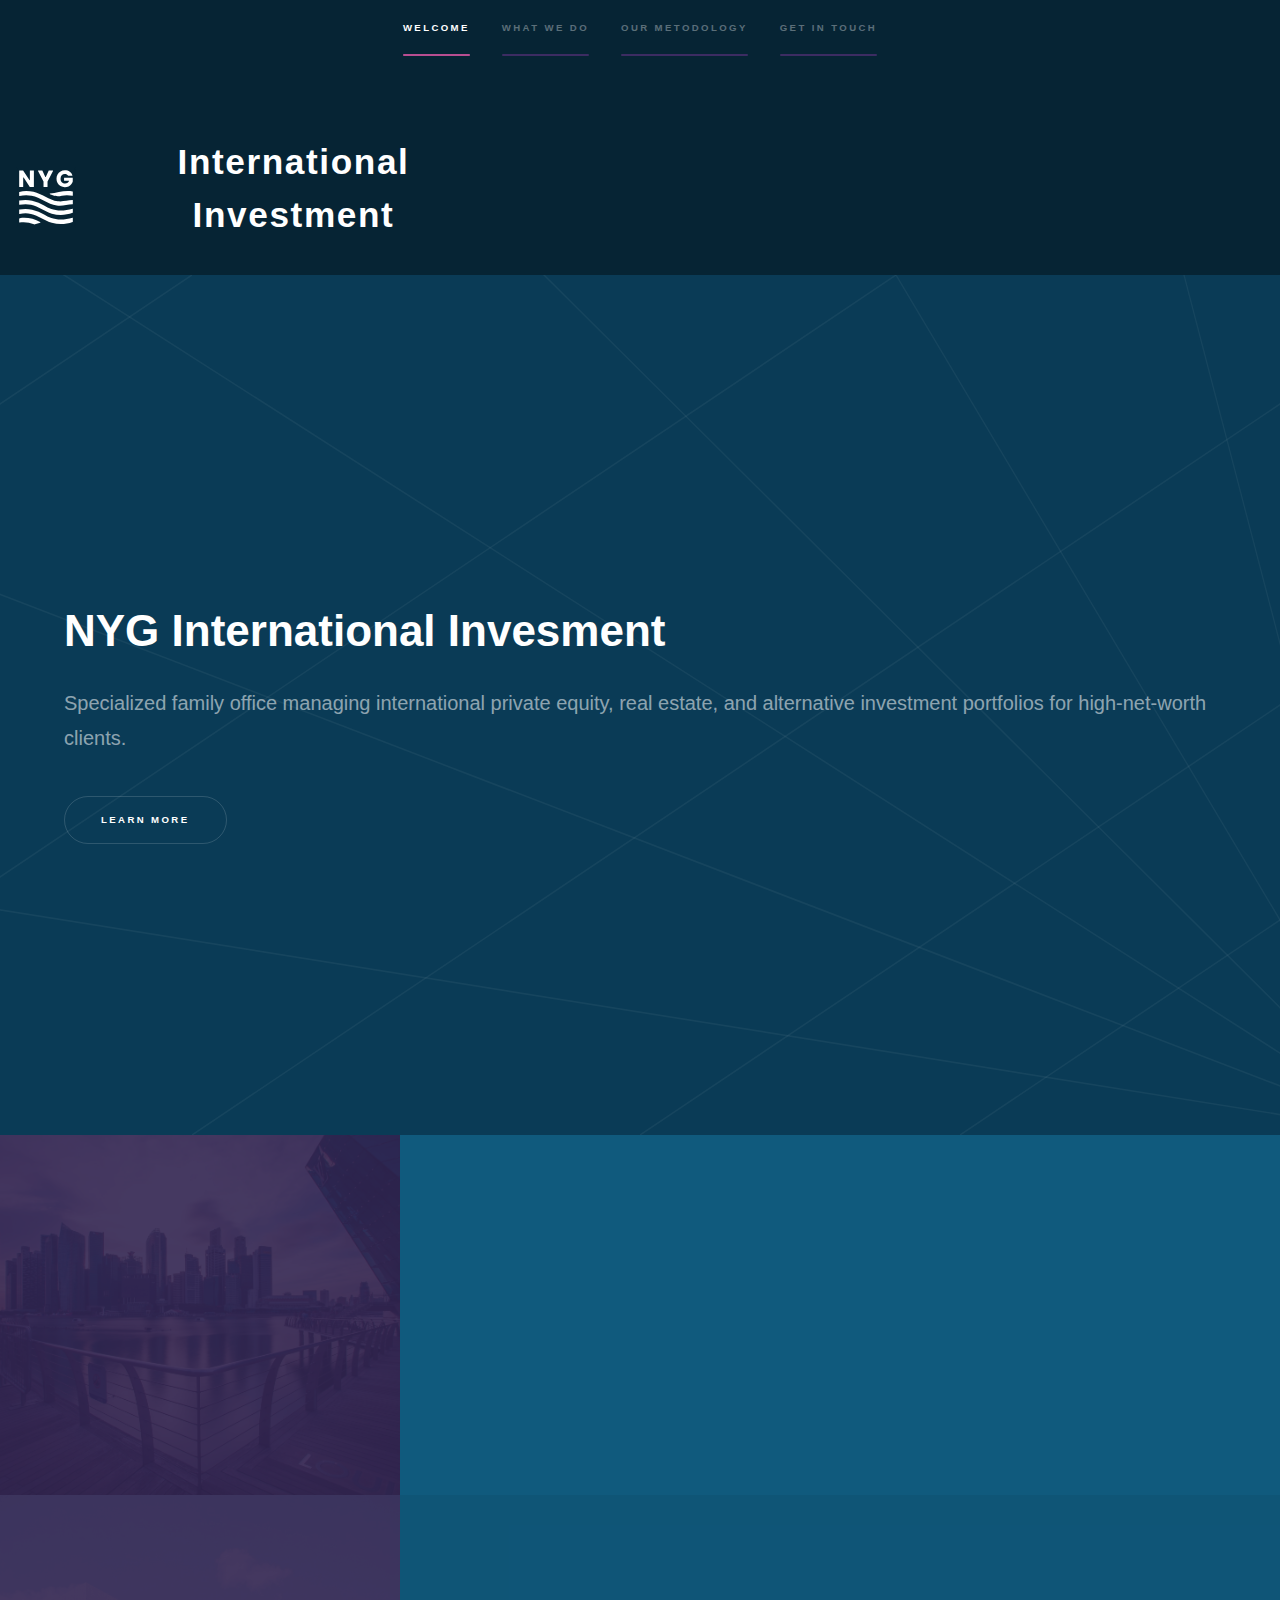
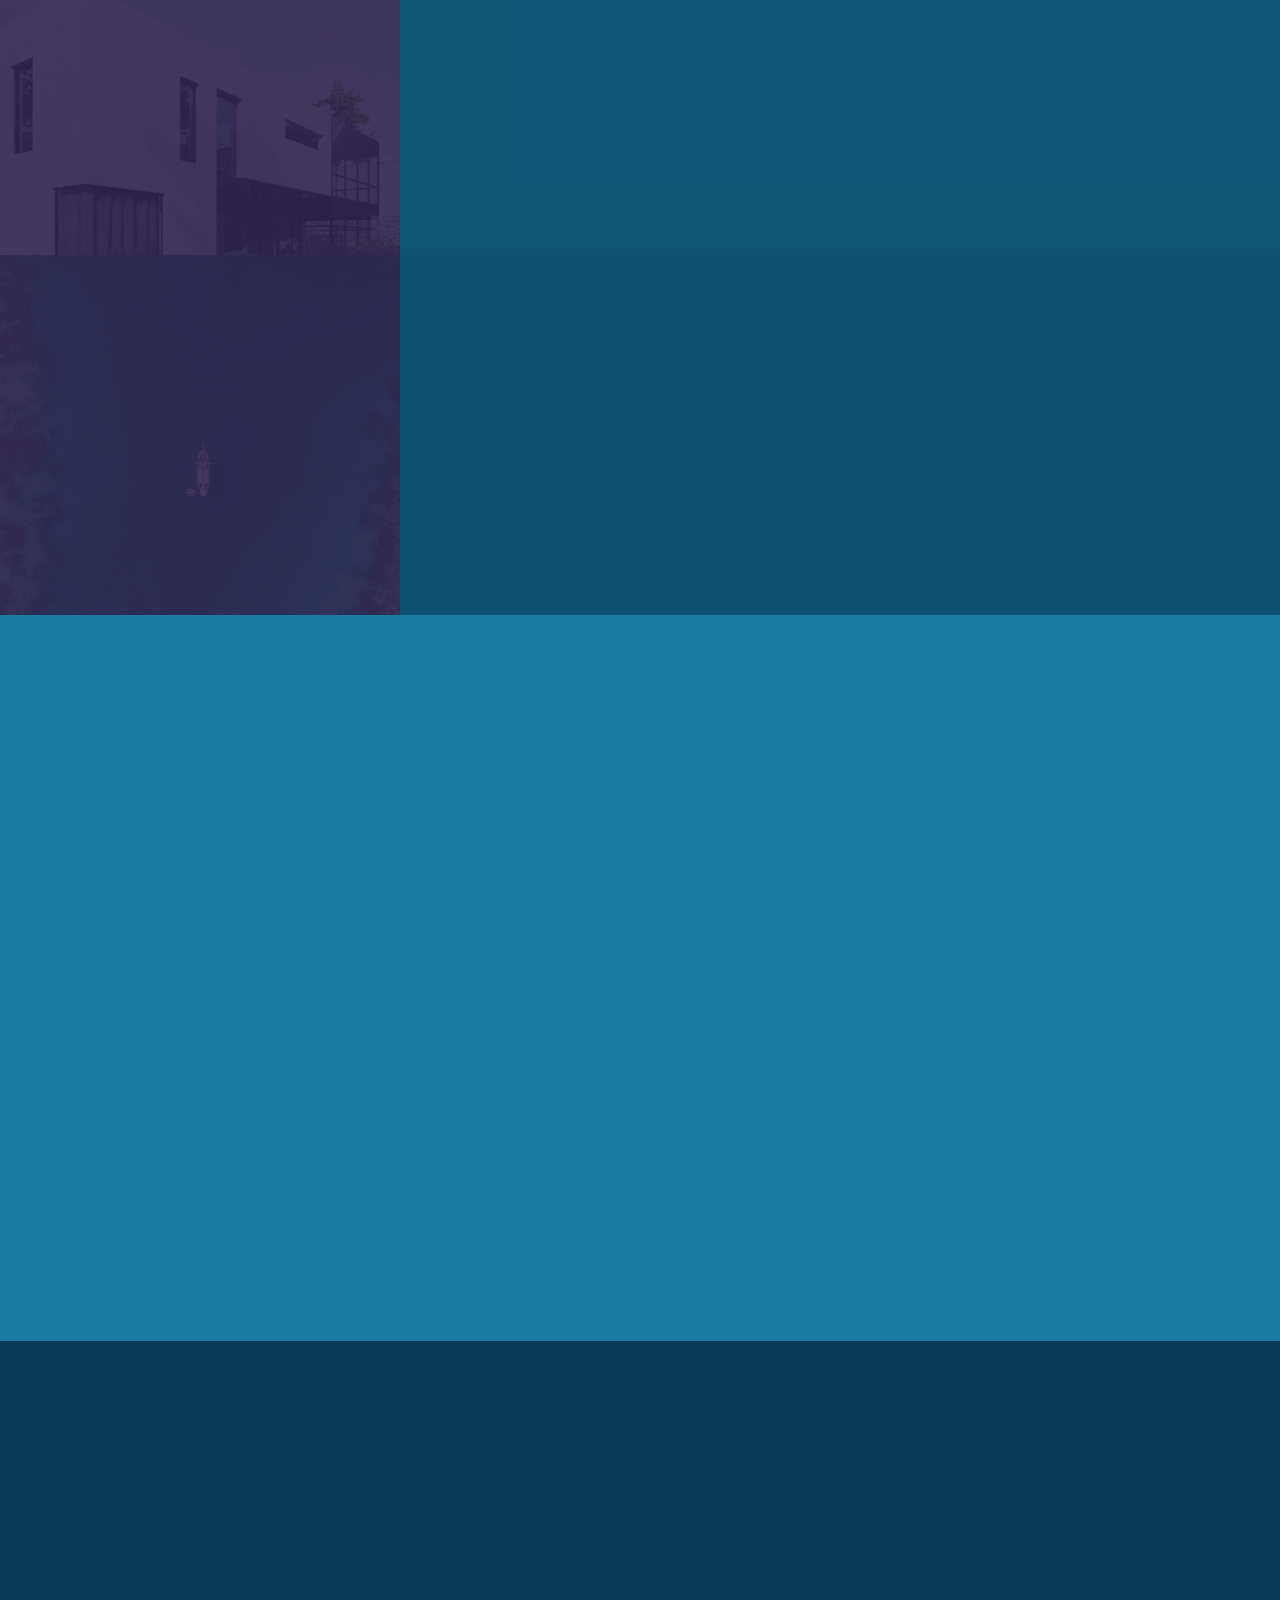
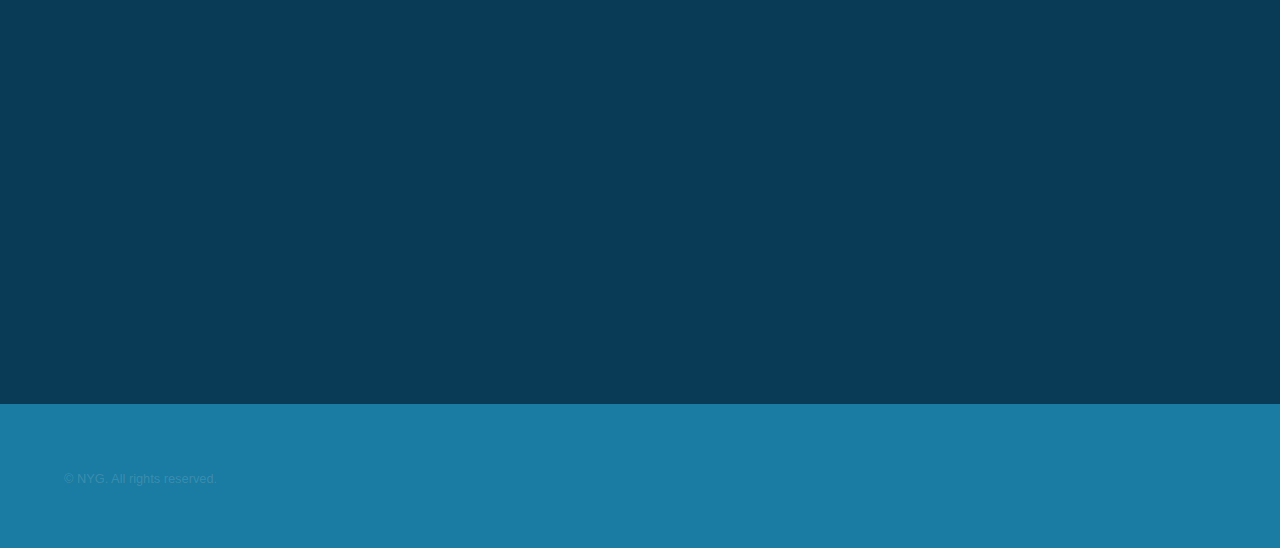
==== commit cb2eeaa3: "commit" ====
--- a/index.html
+++ b/index.html
@@ -85,7 +85,7 @@
       <div class="mobile-logo">
         <a href="index.html" class="logo-link">
           <img src="images/nyg_logo.svg" alt="NYG International Investment" />
-          <span class="company-name"><h1>International Investment</h1></span>
+          <span class="company-name"><h3>International Investment</h3></span>
         </a>
       </div>
       <!-- Intro -->
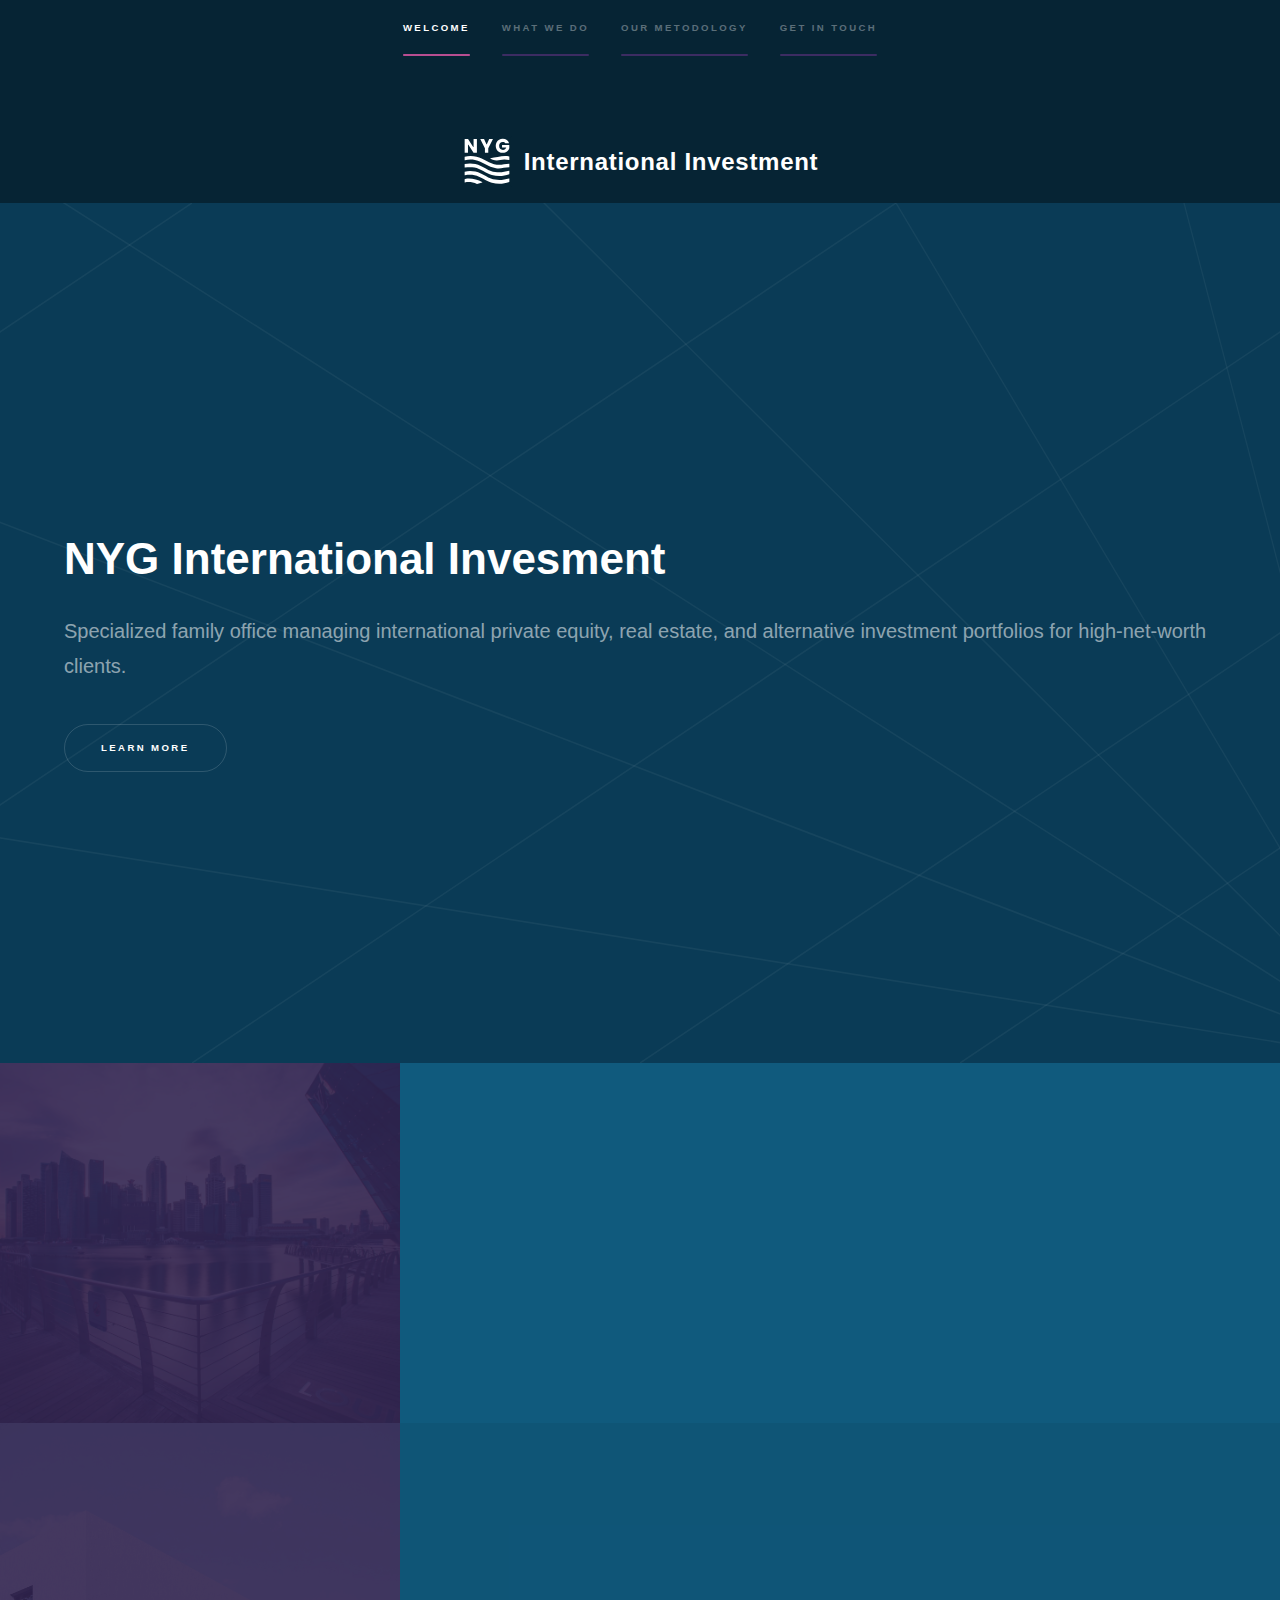
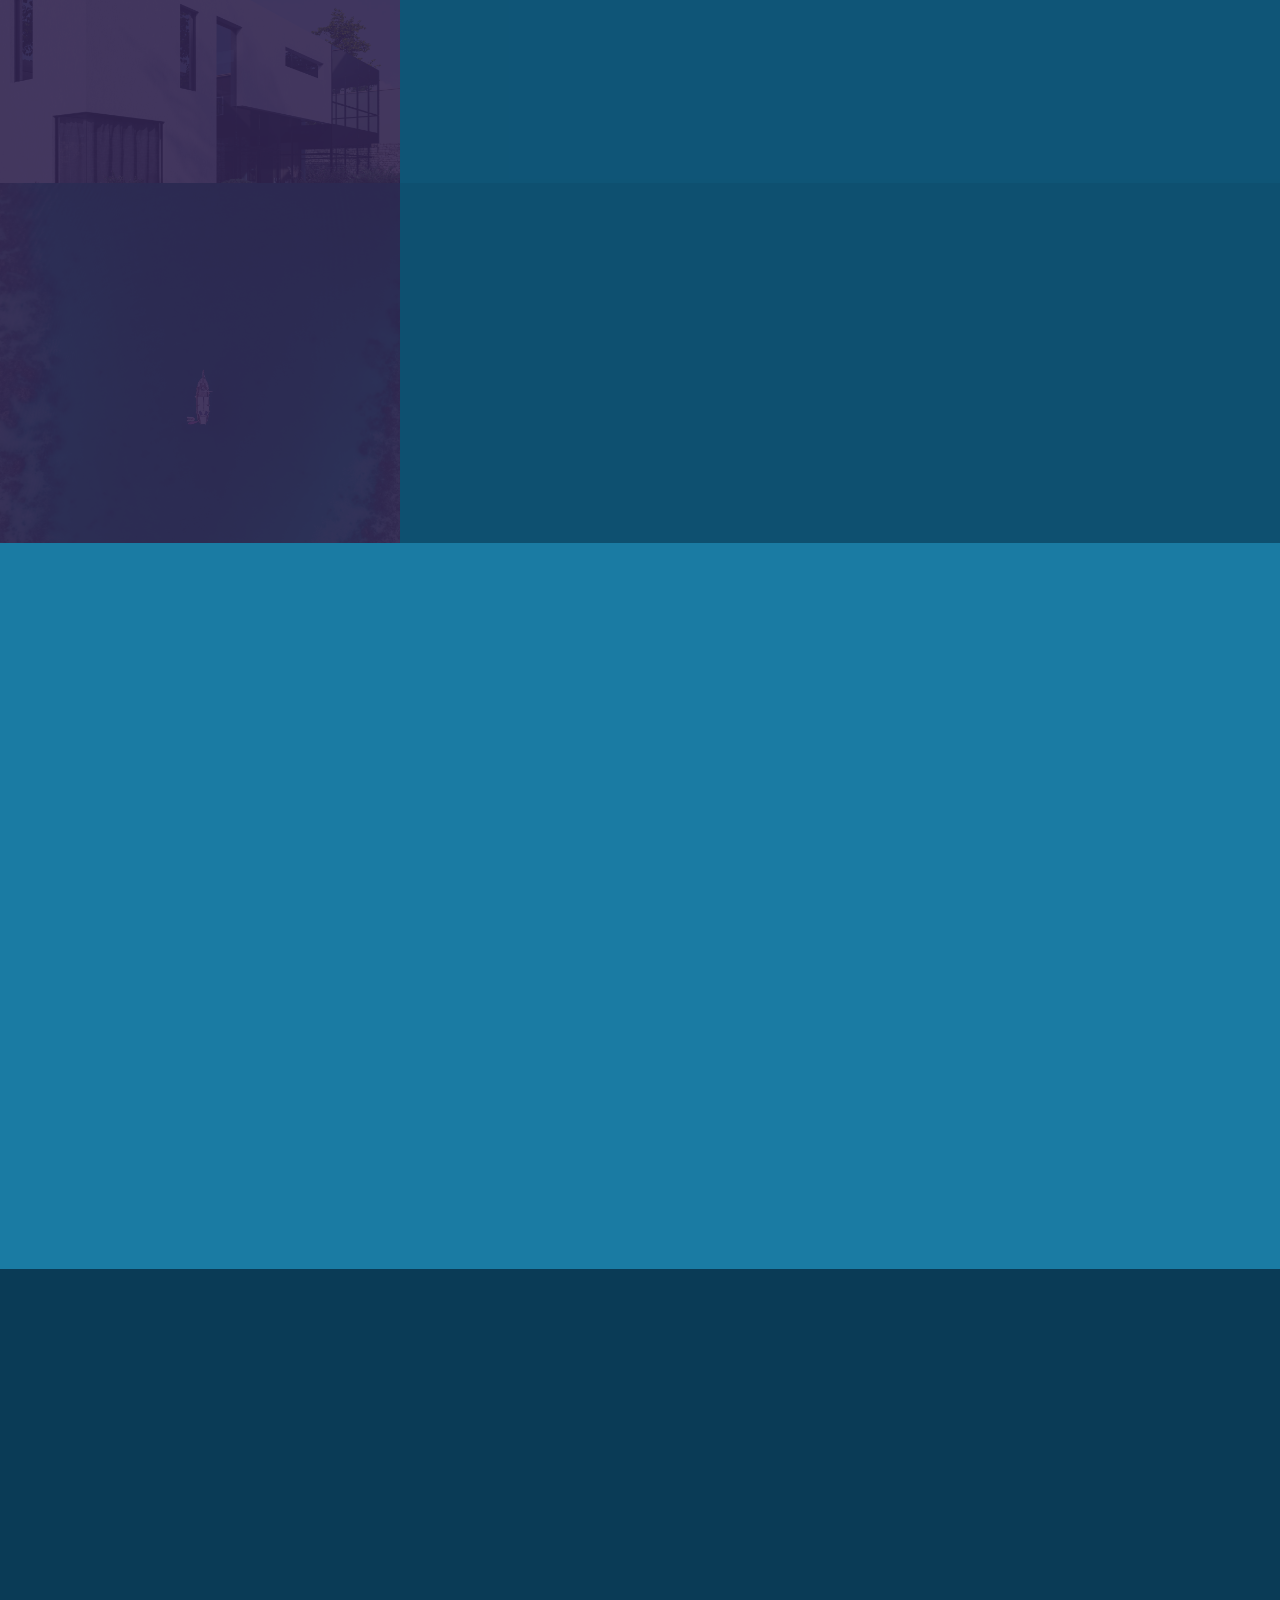
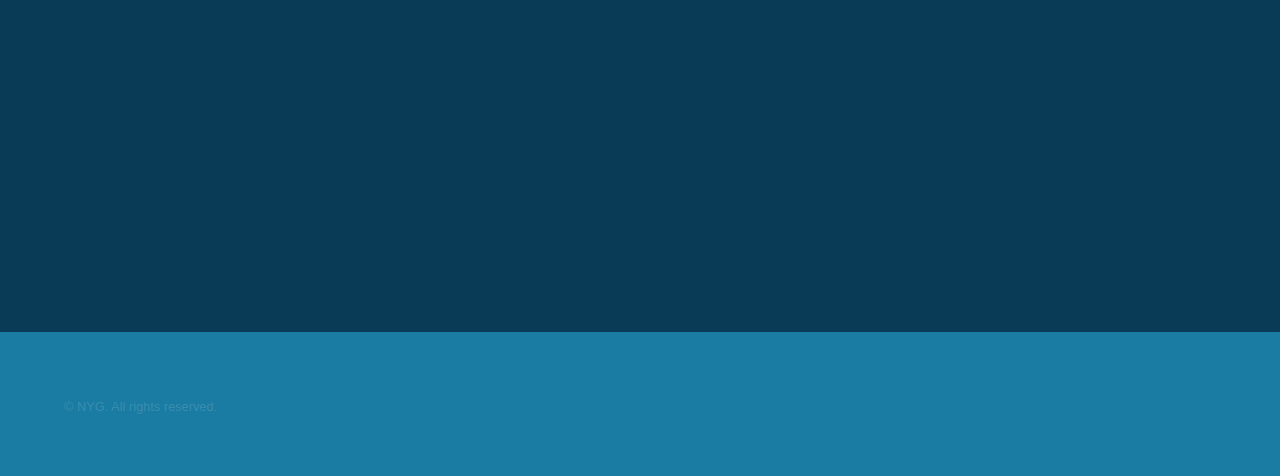
==== commit a1173dfe: "commit" ====
--- a/index.html
+++ b/index.html
@@ -85,7 +85,7 @@
       <div class="mobile-logo">
         <a href="index.html" class="logo-link">
           <img src="images/nyg_logo.svg" alt="NYG International Investment" />
-          <span class="company-name"><h3>International Investment</h3></span>
+          <span class="company-name">International Investment</span>
         </a>
       </div>
       <!-- Intro -->
--- a/assets/css/main.css
+++ b/assets/css/main.css
@@ -3293,7 +3293,6 @@
 /* Logo para móviles y tablets */
 .mobile-logo {
   display: none;
-  text-align: center;
   padding: 1em;
   background: #062434;
   width: 100%;
@@ -3306,33 +3305,37 @@
   justify-content: center;
   text-decoration: none;
   border-bottom: none;
+  white-space: nowrap; /* Evita que el texto se corte en múltiples líneas */
 }
 
 .mobile-logo img {
-  max-width: 60px;
+  max-width: 50px; /* Logo más pequeño para dejar más espacio al texto */
   height: auto;
-  margin-right: 15px;
+  margin-right: 12px;
 }
 
 .mobile-logo .company-name {
   color: #ffffff;
-  font-size: 1.2em;
   font-weight: bold;
-  letter-spacing: 0.05em;
-}
-
+  letter-spacing: 0.03em;
+  white-space: nowrap; /* Refuerza que el texto se mantenga en una línea */
+  overflow: hidden; /* Por si acaso el texto es muy largo */
+  text-overflow: ellipsis; /* Por si acaso el texto es muy largo */
+}
+
+/* Mostrar en tablets (entre 481px y 1280px) */
 @media screen and (min-width: 481px) and (max-width: 1280px) {
   .mobile-logo {
     display: block;
-    padding-top: 5em; /* Para dejar espacio para la barra de navegación superior */
-    max-width: 40%;
-  }
+    padding-top: 5em;
+  }
+
   .mobile-logo .company-name {
-    font-size: 2em; /* Texto un poco más pequeño en móviles */
+    font-size: 1.5em; /* Tamaño apropiado para tablets */
   }
 
   #intro {
-    padding-top: 2em !important; /* Sobrescribir cualquier otro padding */
+    padding-top: 2em !important;
   }
 }
 
@@ -3344,7 +3347,7 @@
   }
 
   .mobile-logo .company-name {
-    font-size: 2em; /* Texto un poco más pequeño en móviles */
+    font-size: 1.1em; /* Tamaño ajustado para móviles pequeños */
   }
 }
 
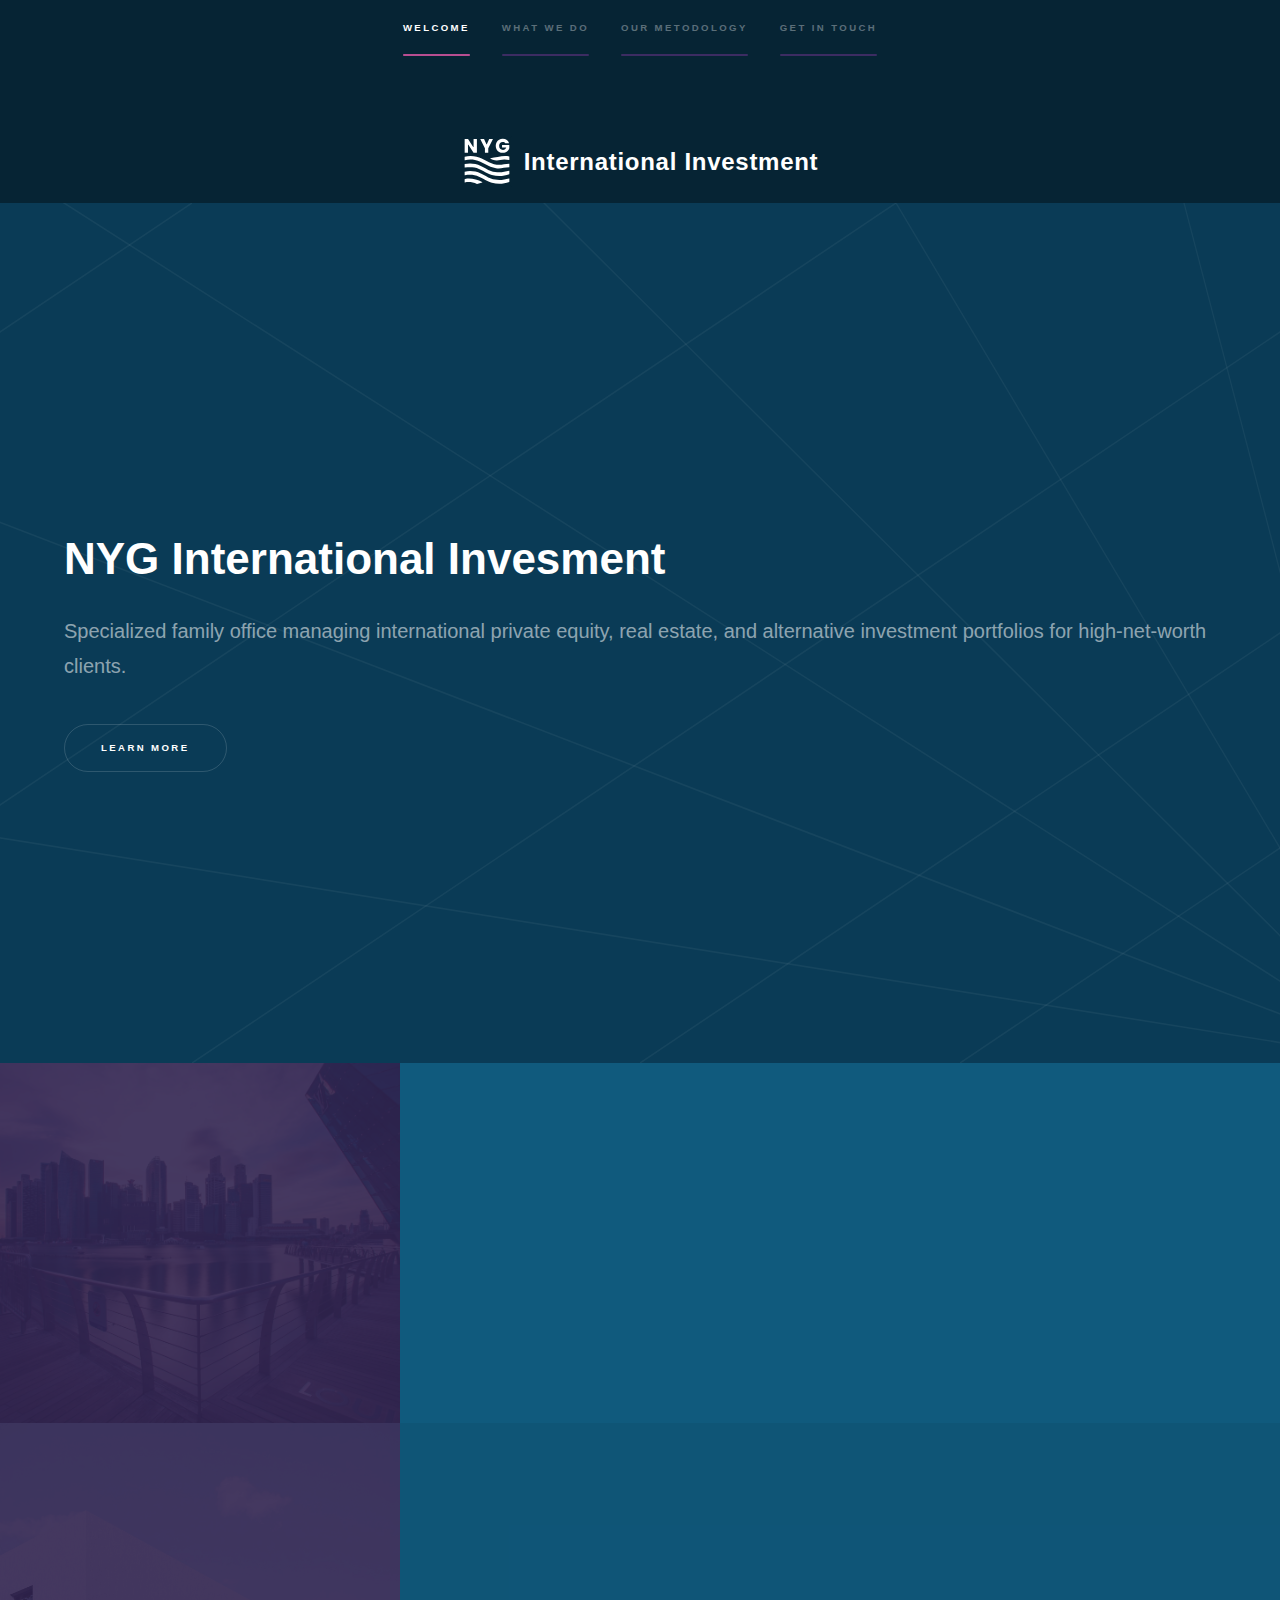
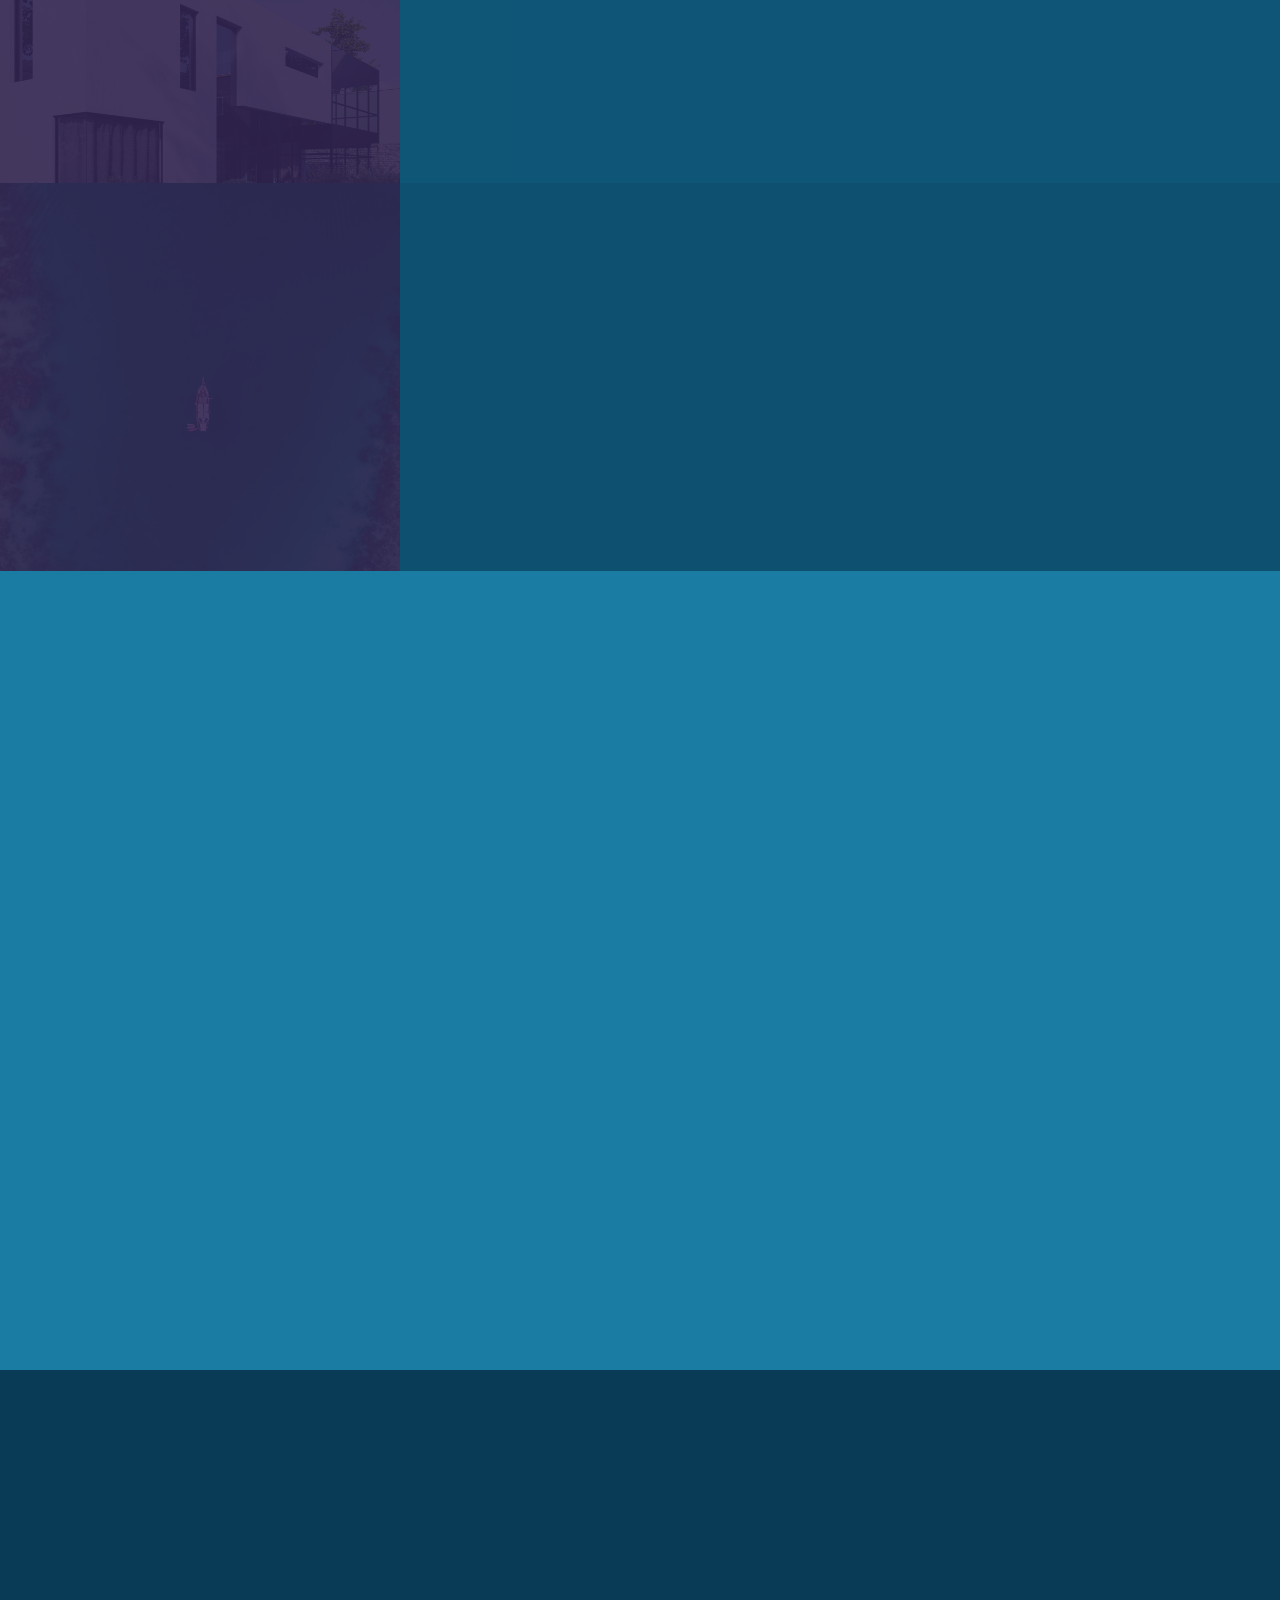
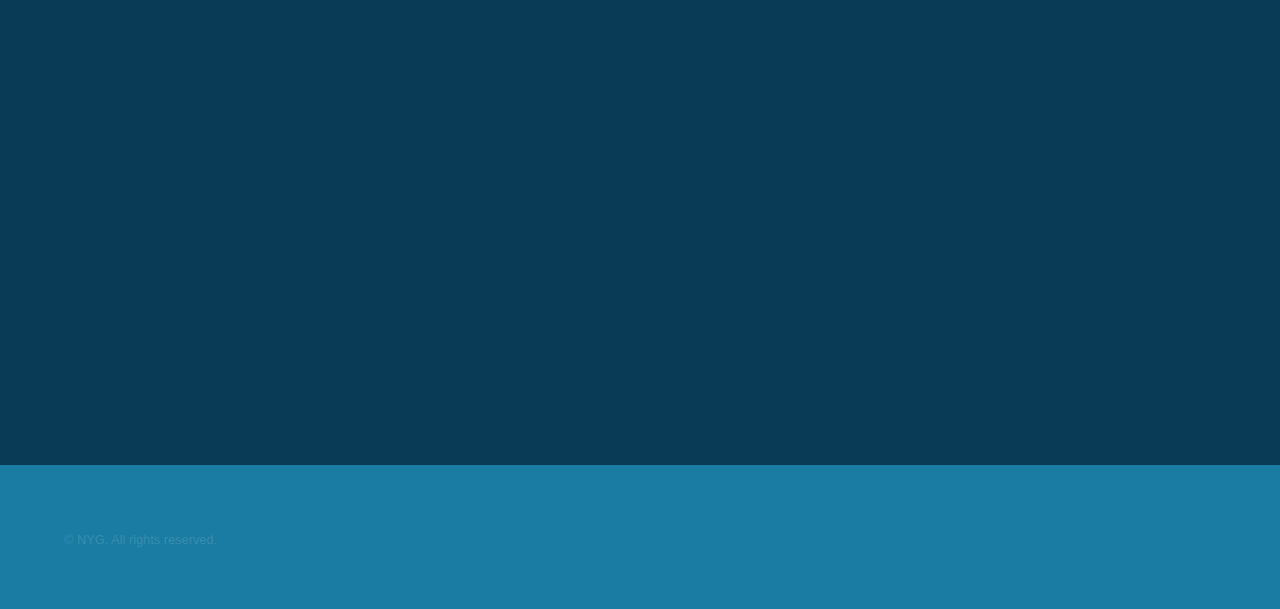
==== commit 7aa8512a: "commit" ====
--- a/index.html
+++ b/index.html
@@ -114,7 +114,7 @@
           /></a>
           <div class="content">
             <div class="inner">
-              <h2>Private Equity</h2>
+              <h1>Private Equity</h1>
               <p>
                 We invest in the architects of tomorrow, meticulously selecting
                 private equity funds that are shaping our collective future. Our
@@ -134,7 +134,7 @@
           /></a>
           <div class="content">
             <div class="inner">
-              <h2>Real Estate</h2>
+              <h1>Real Estate</h1>
               <p>
                 We curate exceptional real estate opportunities that transcend
                 mere investment—delivering exclusive lifestyle propositions in
@@ -158,7 +158,7 @@
           /></a>
           <div class="content">
             <div class="inner">
-              <h2>Alternative Investments</h2>
+              <h1>Alternative Investments</h1>
               <p>
                 We identify uncommon investment vehicles that offer exceptional
                 potential through market inefficiencies and time-sensitive
@@ -180,7 +180,7 @@
       <!-- Two -->
       <section id="two" class="wrapper style3 fade-up">
         <div class="inner">
-          <h2>Our Metodology</h2>
+          <h1>Our Metodology</h1>
           <p>
             At <b>NYG International Investment</b>, we follow a rigorous value
             investing approach, prioritizing quality over quantity in every
@@ -191,7 +191,7 @@
           <div class="features">
             <section>
               <span class="icon solid major fa-search"></span>
-              <h3>Rigorous Due Diligence</h3>
+              <h2>Rigorous Due Diligence</h2>
               <p>
                 Comprehensive analysis of fundamentals, management teams, and
                 competitive positioning to identify sustainable value
@@ -200,7 +200,7 @@
             </section>
             <section>
               <span class="icon solid major fa-chart-pie"></span>
-              <h3>Strategic Allocation</h3>
+              <h2>Strategic Allocation</h2>
               <p>
                 Disciplined capital deployment based on optimal risk-adjusted
                 returns and portfolio diversification principles.
@@ -208,7 +208,7 @@
             </section>
             <section>
               <span class="icon solid major fa-key"></span>
-              <h3>Privileged Access</h3>
+              <h2>Privileged Access</h2>
               <p>
                 Leveraging our exclusive network to secure investment
                 opportunities unavailable to conventional investors.
@@ -216,7 +216,7 @@
             </section>
             <section>
               <span class="icon solid major fa-hourglass-half"></span>
-              <h3>Patient Capital</h3>
+              <h2>Patient Capital</h2>
               <p>
                 Long-term investment horizon allowing value creation to compound
                 while avoiding market timing inefficiencies.
@@ -232,7 +232,7 @@
       <!-- Three -->
       <section id="three" class="wrapper style1 fade-up">
         <div class="inner">
-          <h2>Get in touch</h2>
+          <h1>Get in touch</h1>
           <p>
             ave questions about our investment approach or interested in
             exploring potential opportunities? Send us a message and our team
--- a/assets/css/main.css
+++ b/assets/css/main.css
@@ -4028,3 +4028,17 @@
     background-attachment: scroll;
   }
 }
+/* Aumentar tamaño de texto en párrafos para móviles */
+@media screen and (max-width: 480px) {
+  p {
+    font-size: 1.3em !important; /* Mayor tamaño del texto para móviles */
+    line-height: 1.6em !important; /* Mejora la legibilidad */
+  }
+
+  .spotlights > section > .content p,
+  .wrapper > .inner p,
+  .features section p {
+    font-size: 1.3em !important; /* Asegura que se aplique a todos los contextos */
+    margin-bottom: 1.2em !important; /* Mejor espaciado entre párrafos */
+  }
+}
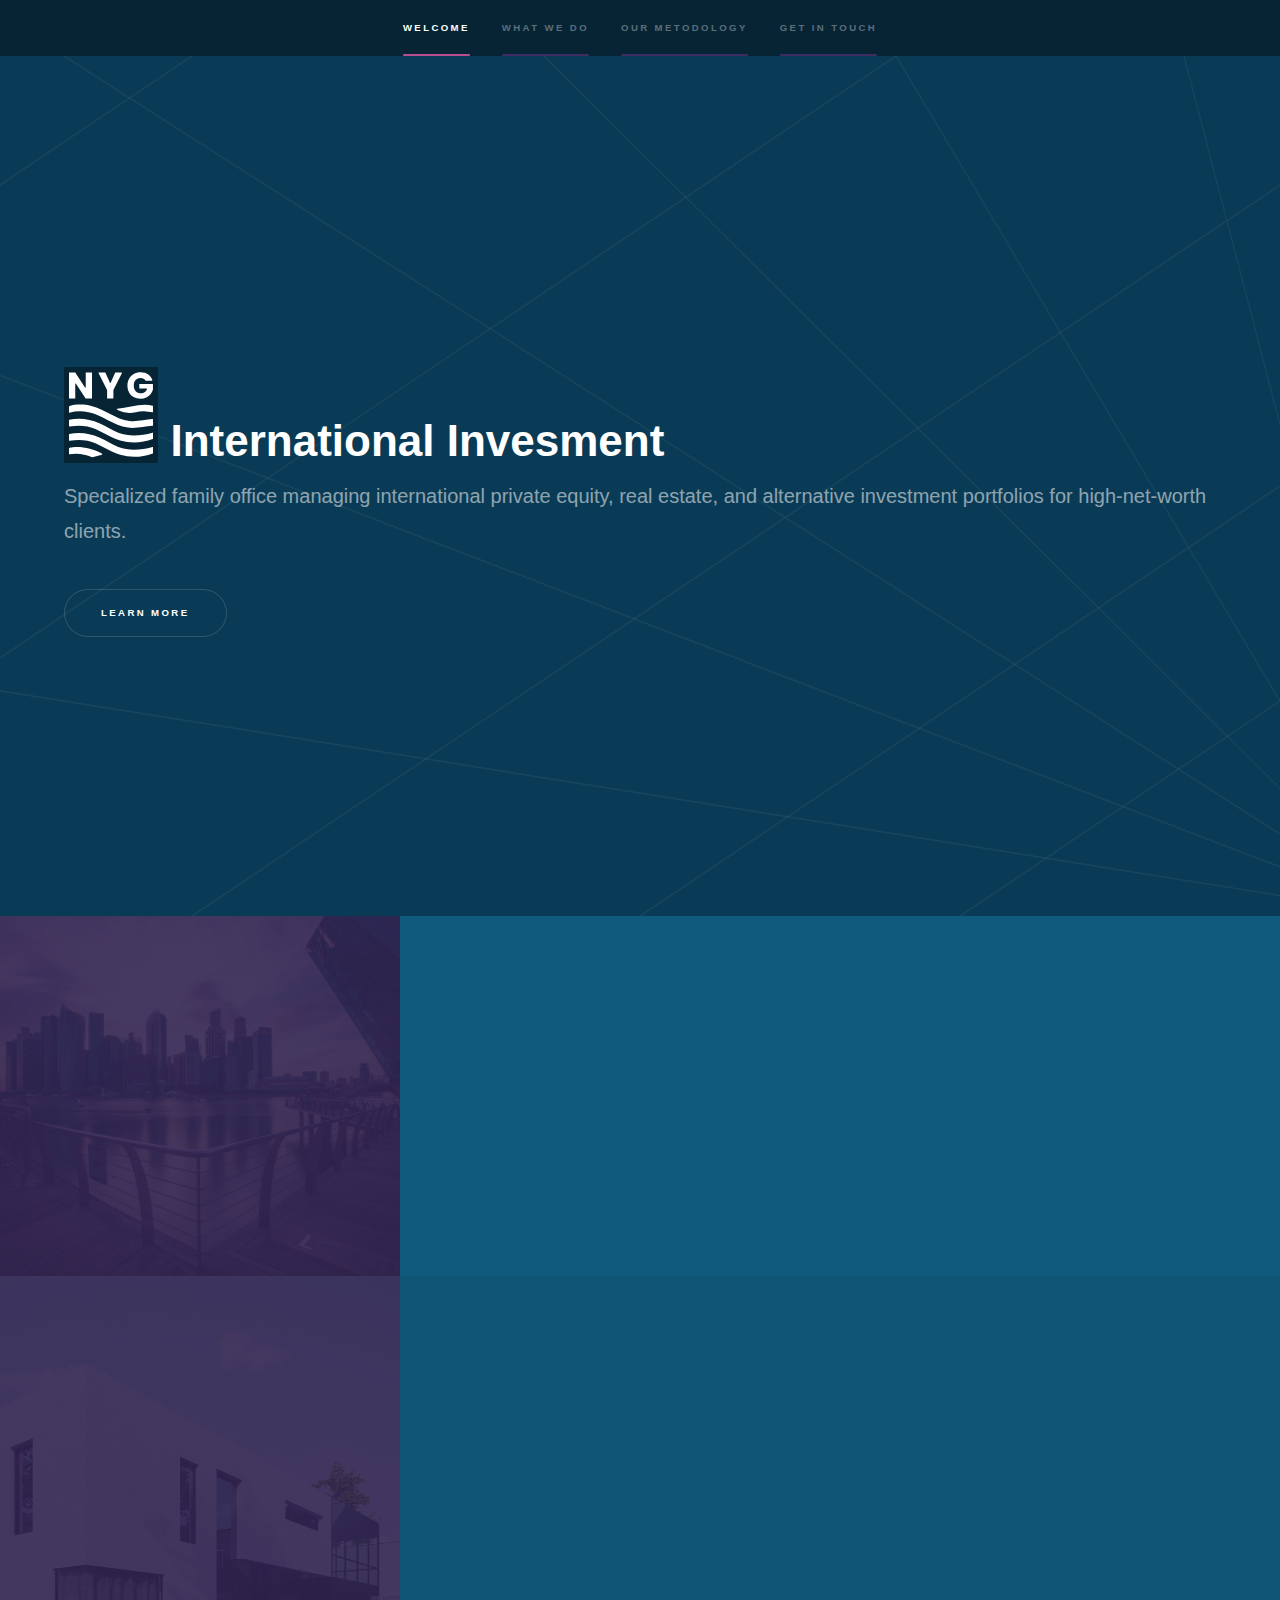
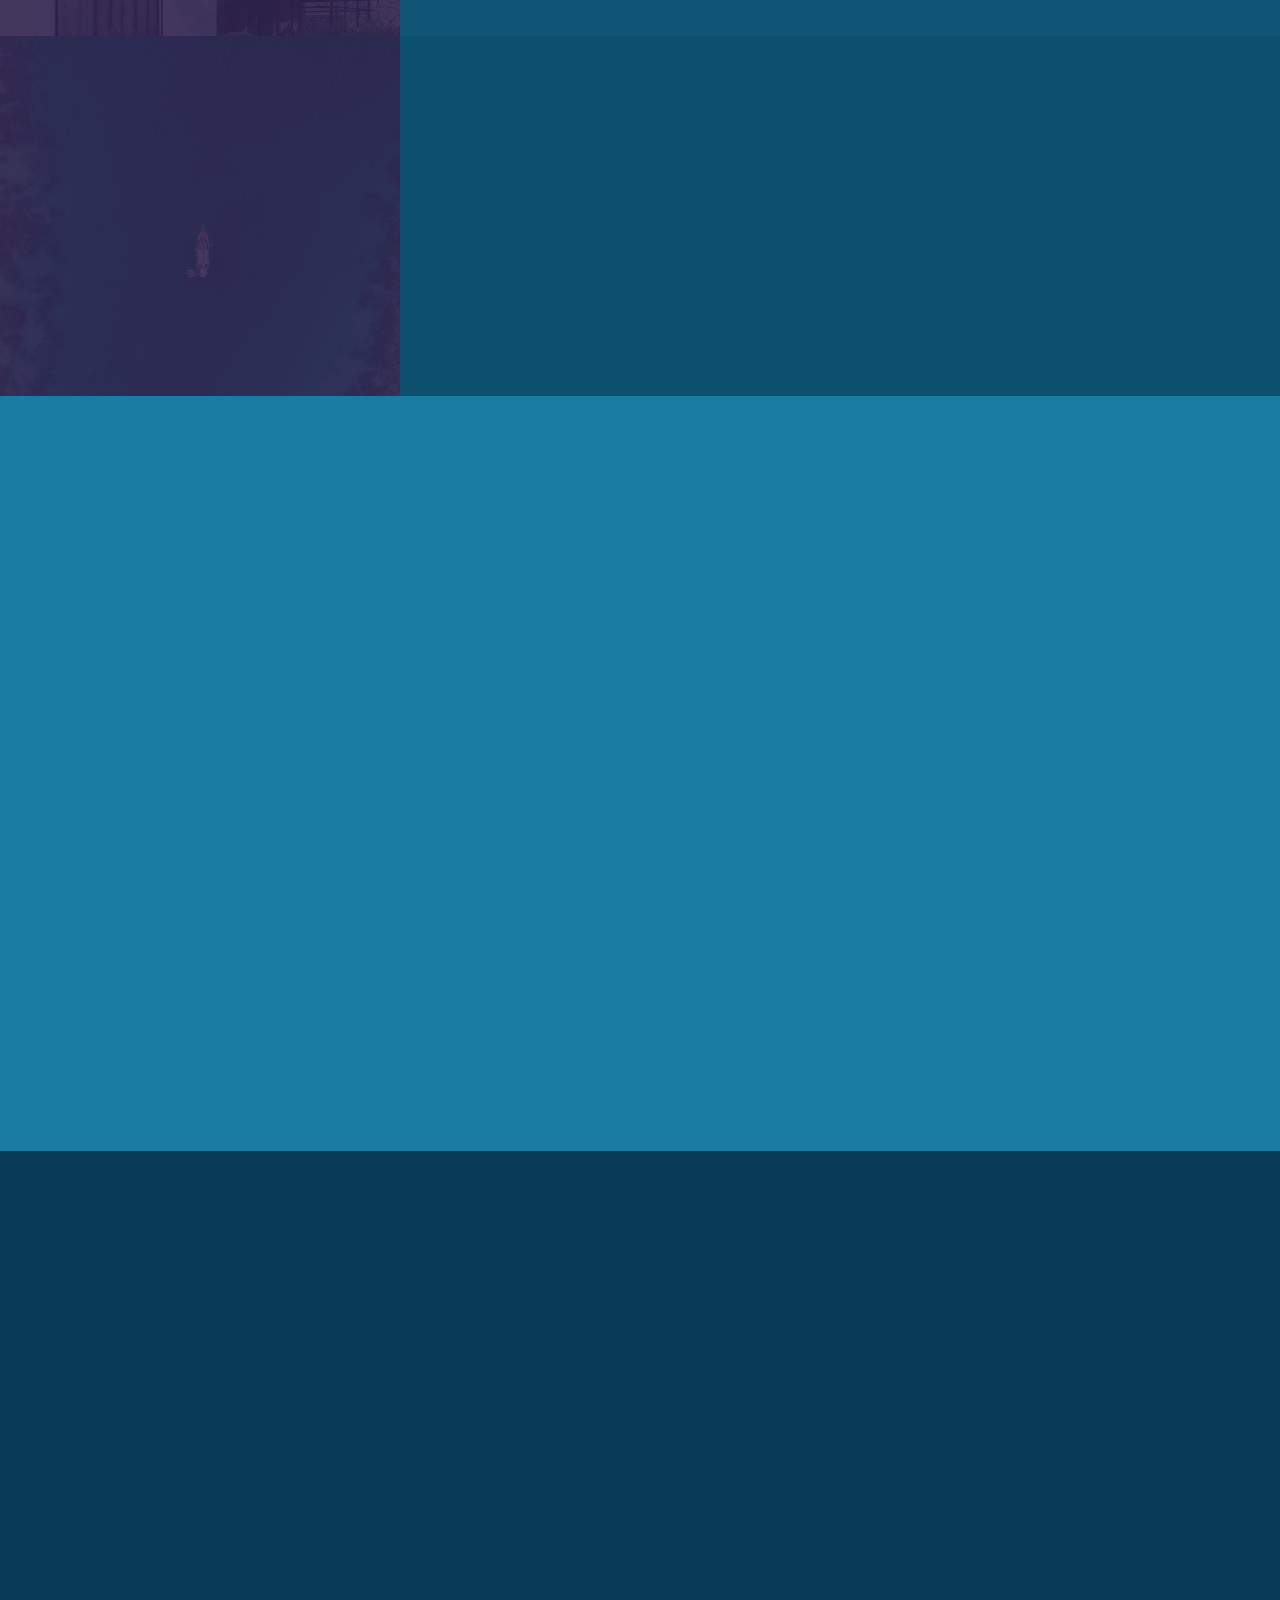
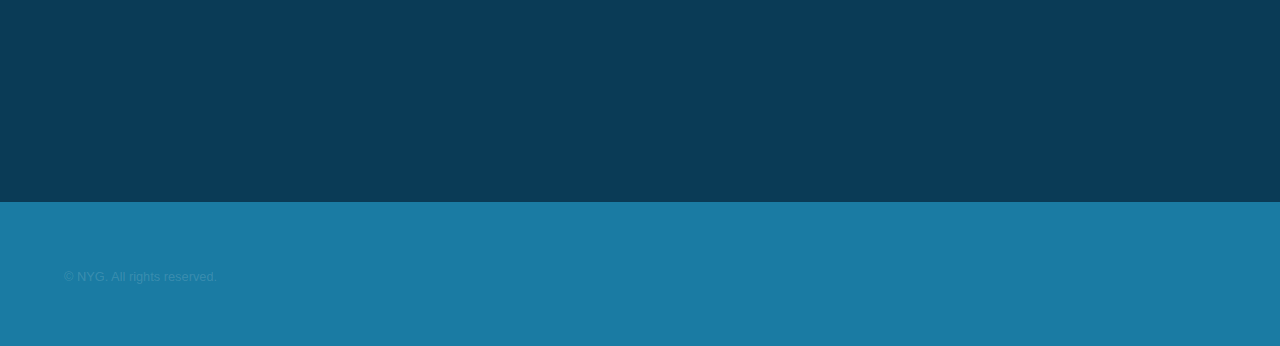
==== commit c6bfc2ab: "commit" ====
--- a/index.html
+++ b/index.html
@@ -63,11 +63,11 @@
     <section id="sidebar">
       <div class="inner">
         <!-- Logo añadido aquí -->
-        <div class="logo">
+        <!-- <div class="logo">
           <a href="index.html"
             ><img src="images/nyg_logo.svg" alt="NYG International Invesment"
           /></a>
-        </div>
+        </div> -->
         <nav>
           <ul>
             <li><a href="#intro">Welcome</a></li>
@@ -82,16 +82,19 @@
     <!-- Wrapper -->
     <div id="wrapper">
       <!-- Mobile Logo - solo visible en móviles -->
-      <div class="mobile-logo">
+      <!-- <div class="mobile-logo">
         <a href="index.html" class="logo-link">
           <img src="images/nyg_logo.svg" alt="NYG International Investment" />
           <span class="company-name">International Investment</span>
         </a>
-      </div>
+      </div> -->
       <!-- Intro -->
       <section id="intro" class="wrapper style1 fullscreen fade-up">
         <div class="inner">
-          <h1>NYG International Invesment</h1>
+          <div class="intro-title">
+            <img src="images/nyg_logo.svg" alt="NYG Logo" class="intro-logo" />
+            <h1>International Invesment</h1>
+          </div>
           <p>
             Specialized family office managing international private equity,
             real estate, and alternative investment portfolios for
--- a/assets/css/main.css
+++ b/assets/css/main.css
@@ -4042,3 +4042,49 @@
     margin-bottom: 1.2em !important; /* Mejor espaciado entre párrafos */
   }
 }
+/* Logo junto al h1 con alineación inferior y tamaño mucho más grande */
+.intro-title {
+  display: flex;
+  align-items: flex-end; /* Alinea los elementos por su parte inferior */
+  margin-bottom: 1em;
+}
+
+.intro-logo {
+  height: 7em; /* Logo mucho más grande */
+  margin-right: 0.8em;
+}
+
+h1 {
+  margin-bottom: 0; /* Eliminar margen inferior para alinear mejor */
+  align-self: flex-end; /* Asegura que el texto se alinee con la parte inferior */
+  line-height: 1; /* Reduce el espacio de línea */
+}
+
+/* Responsive para diferentes dispositivos */
+@media screen and (max-width: 1280px) {
+  .intro-logo {
+    height: 6em; /* Doble del tamaño original */
+  }
+}
+
+@media screen and (max-width: 736px) {
+  .intro-logo {
+    height: 5em; /* Doble del tamaño original */
+  }
+}
+
+@media screen and (max-width: 480px) {
+  .intro-logo {
+    height: 4em; /* Doble del tamaño original */
+  }
+
+  .intro-title {
+    flex-direction: column; /* En móviles muy pequeños, apilar logo y texto */
+    align-items: center;
+  }
+
+  .intro-title h1 {
+    margin-top: 0.3em;
+    text-align: center;
+  }
+}
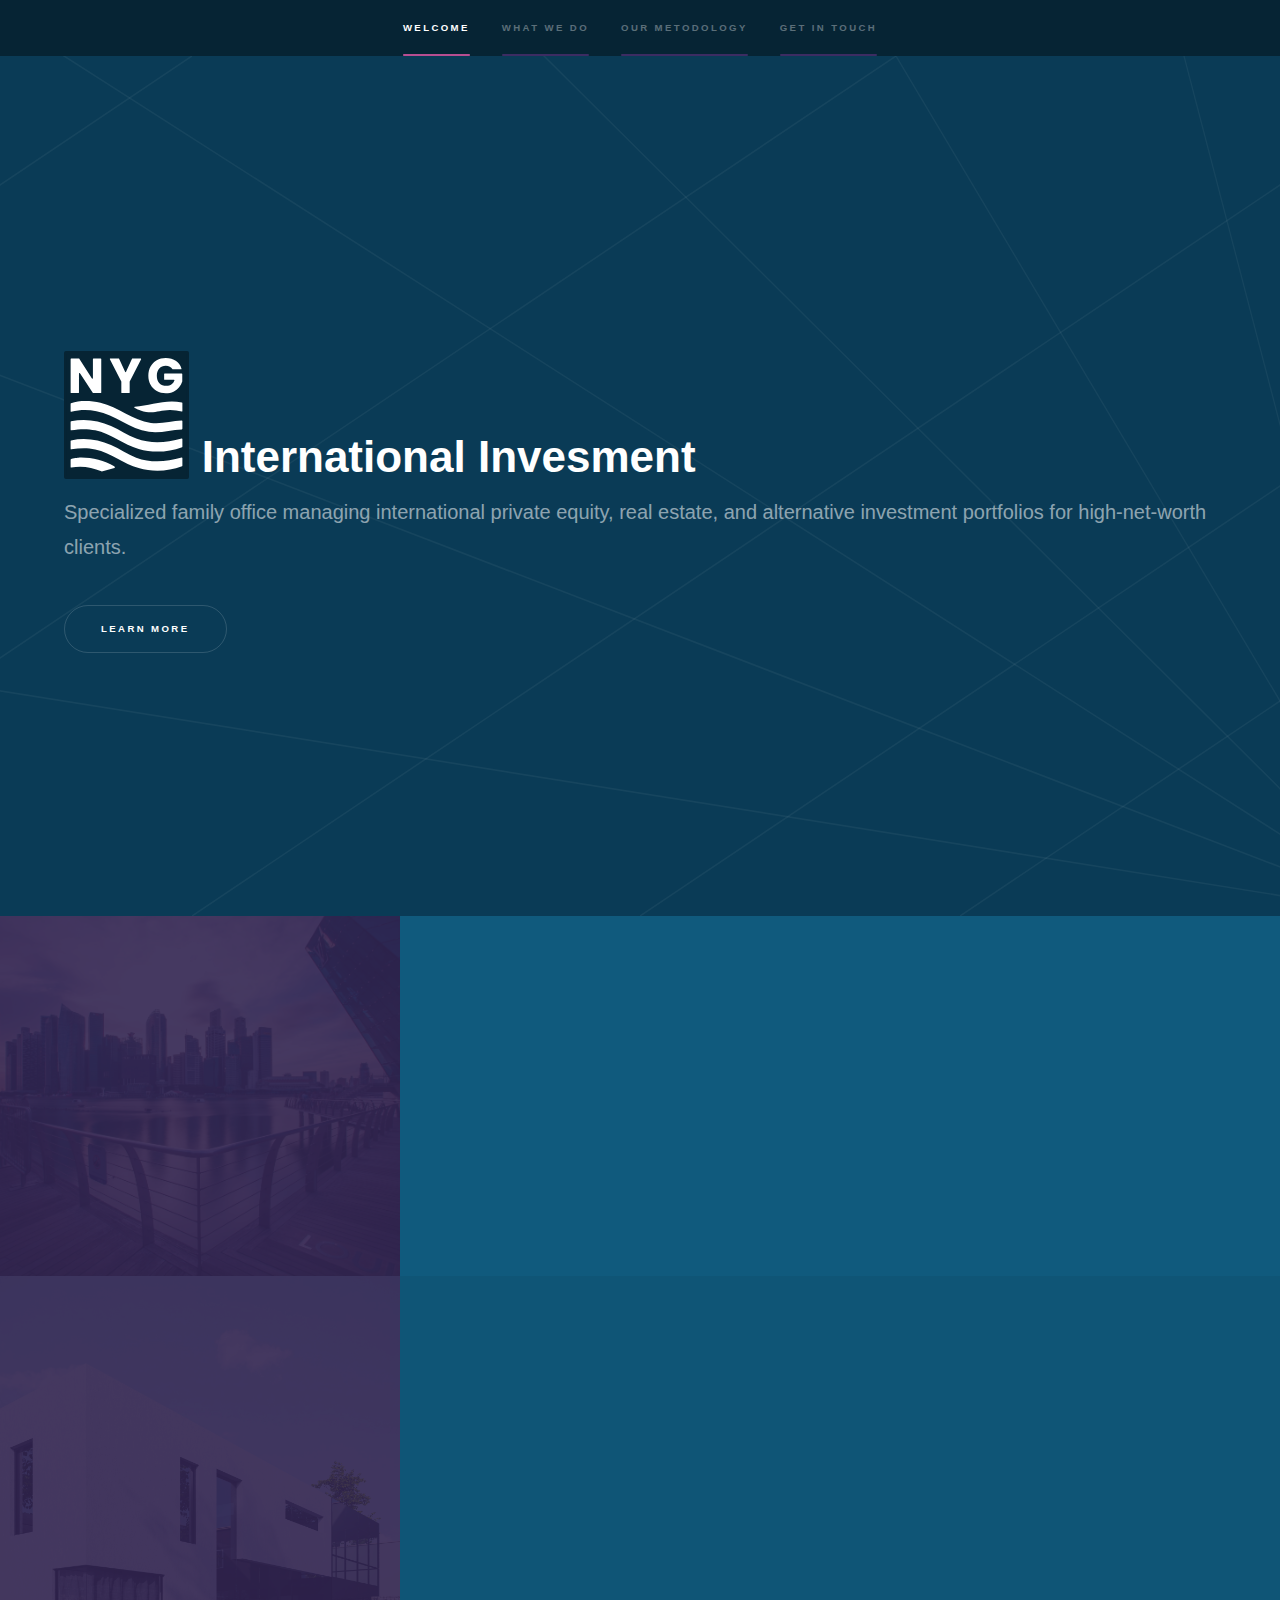
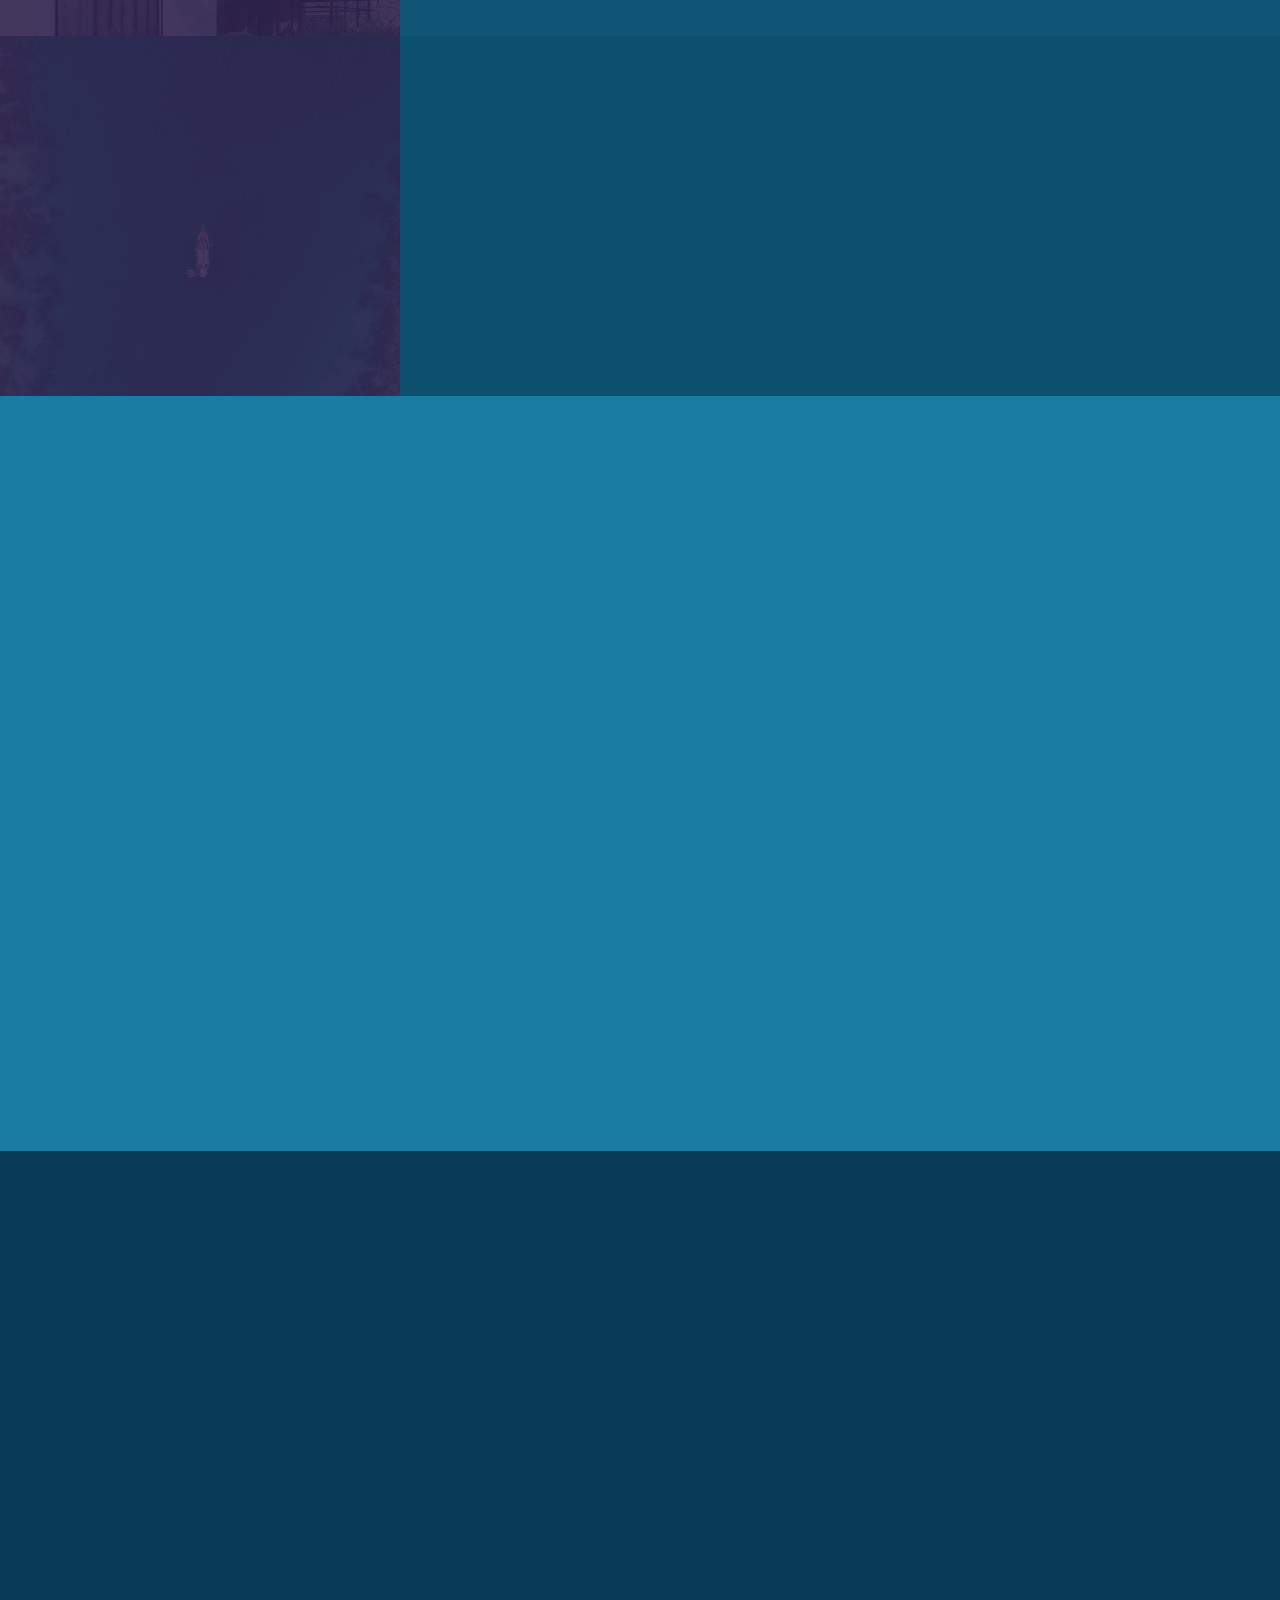
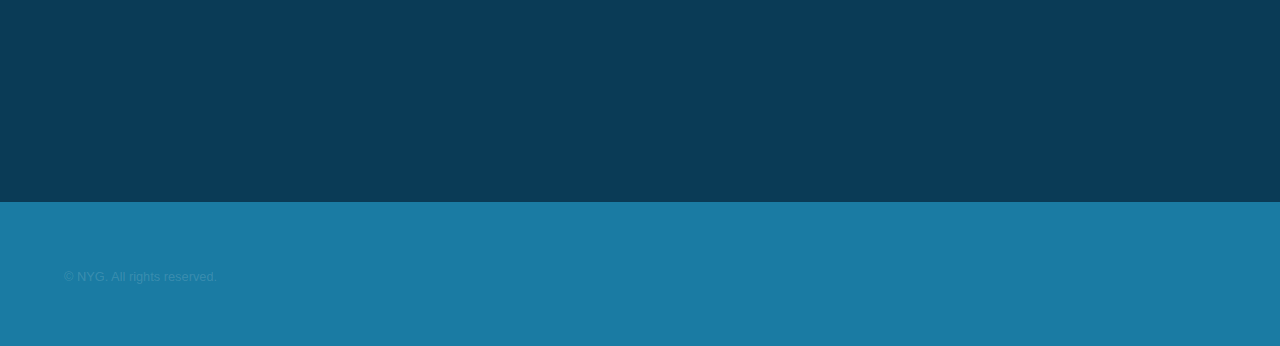
==== commit 4dcf2279: "Formulario sin acción" ====
--- a/index.html
+++ b/index.html
@@ -245,7 +245,7 @@
           </p>
           <div class="split style1">
             <section>
-              <form method="post" action="#">
+              <form method="post" action="#" onsubmit="return false;">
                 <div class="fields">
                   <div class="field half">
                     <label for="name">Name</label>
@@ -261,7 +261,14 @@
                   </div>
                 </div>
                 <ul class="actions">
-                  <li><a href="" class="button submit">Send Message</a></li>
+                  <li>
+                    <a
+                      href="javascript:void(0)"
+                      class="button submit"
+                      onclick="return false;"
+                      >Send Message</a
+                    >
+                  </li>
                 </ul>
               </form>
             </section>
--- a/assets/css/main.css
+++ b/assets/css/main.css
@@ -4063,19 +4063,19 @@
 /* Responsive para diferentes dispositivos */
 @media screen and (max-width: 1280px) {
   .intro-logo {
-    height: 6em; /* Doble del tamaño original */
+    height: 8em; /* Doble del tamaño original */
   }
 }
 
 @media screen and (max-width: 736px) {
   .intro-logo {
-    height: 5em; /* Doble del tamaño original */
+    height: 8em; /* Doble del tamaño original */
   }
 }
 
 @media screen and (max-width: 480px) {
   .intro-logo {
-    height: 4em; /* Doble del tamaño original */
+    height: 8em; /* Doble del tamaño original */
   }
 
   .intro-title {
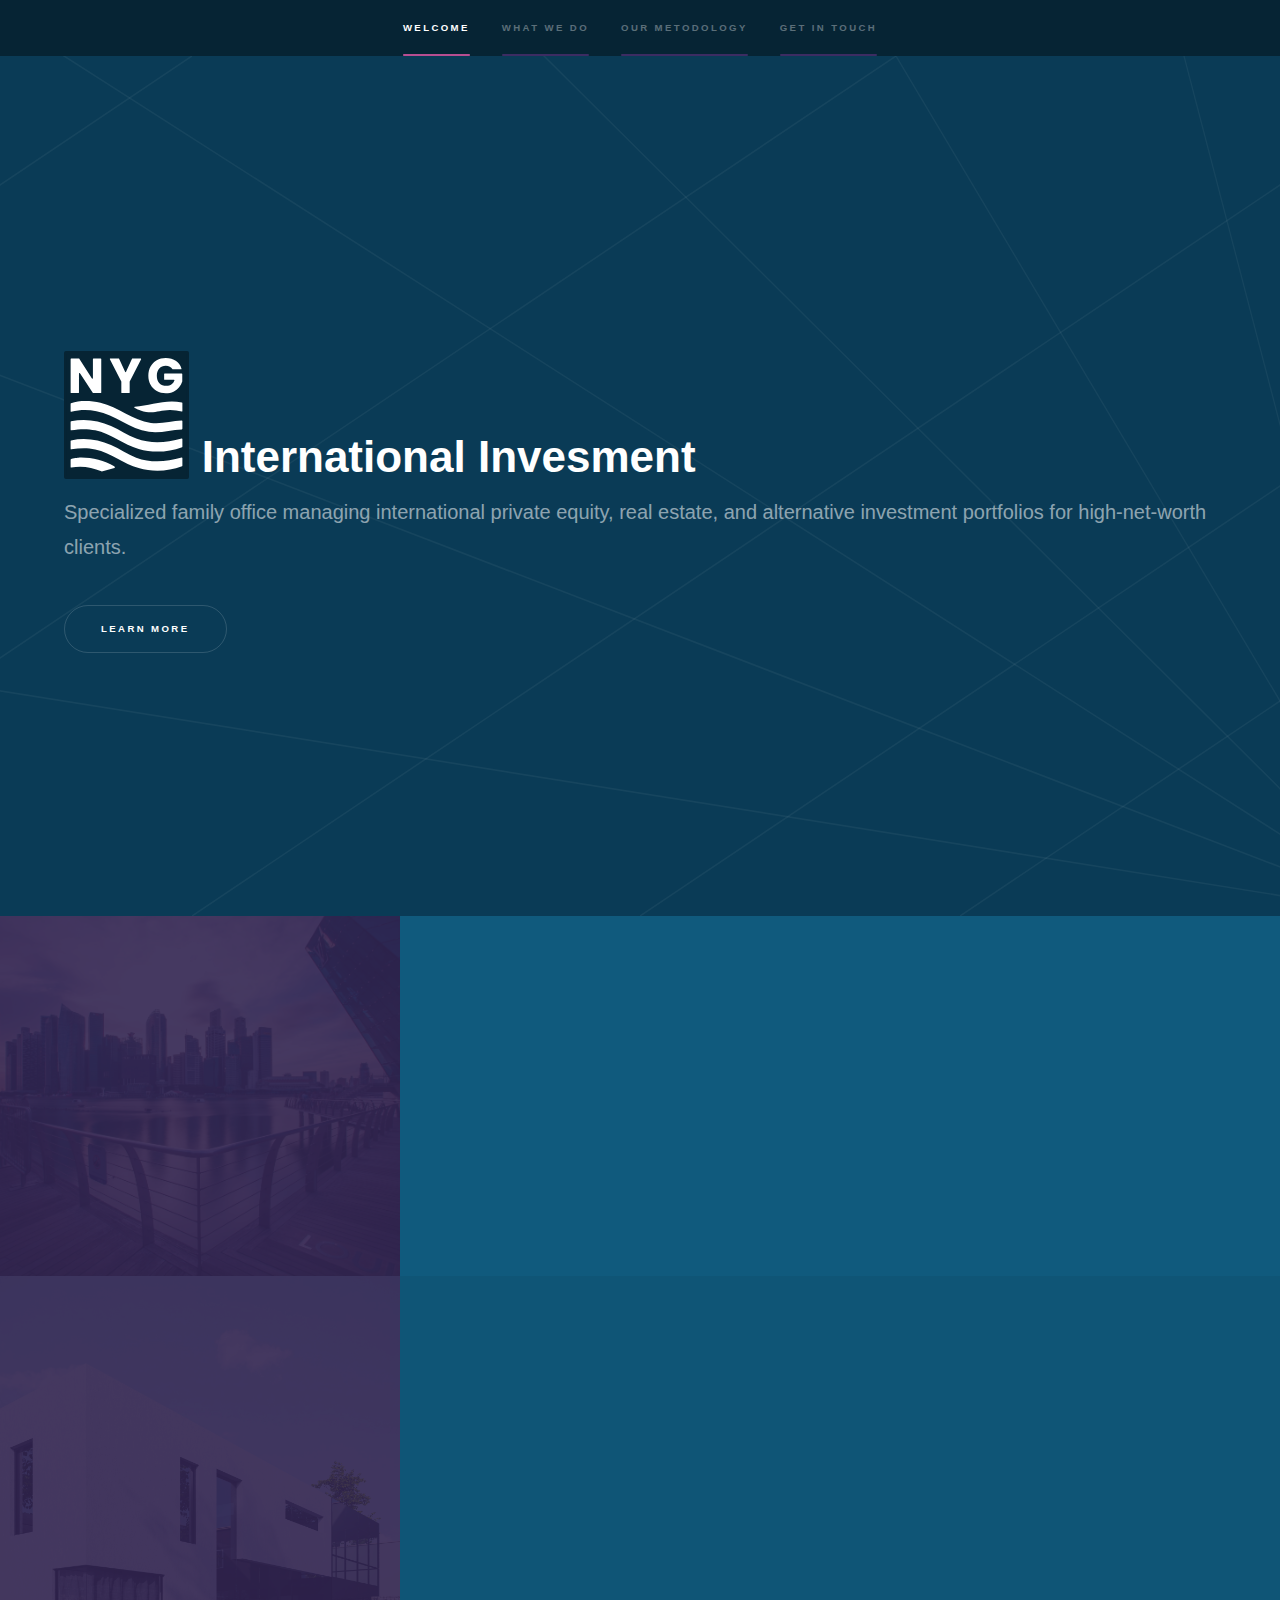
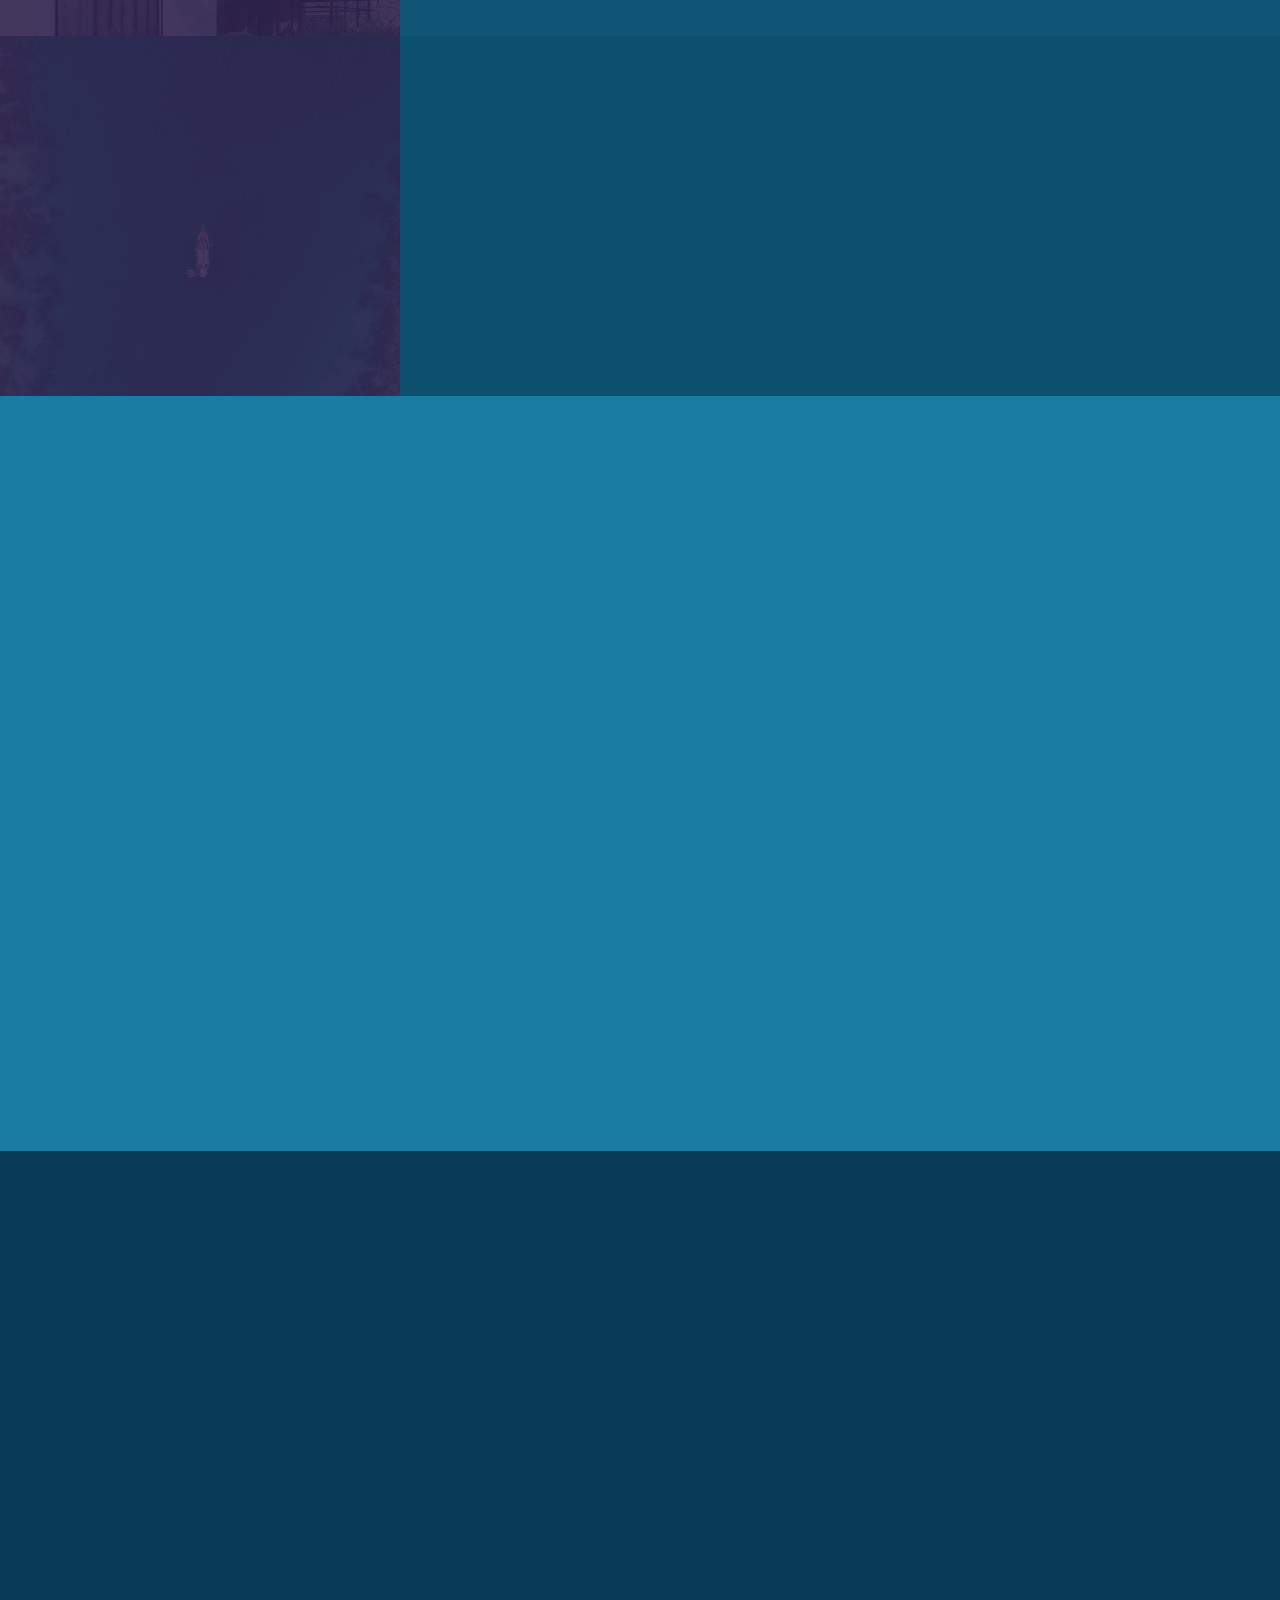
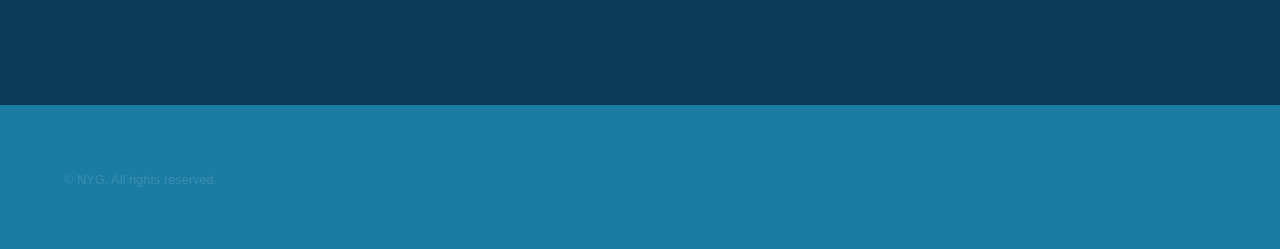
==== commit 38368b3a: "Formulario incluido funcionando" ====
--- a/index.html
+++ b/index.html
@@ -244,7 +244,7 @@
             objectives.
           </p>
           <div class="split style1">
-            <section>
+            <!-- <section>
               <form method="post" action="#" onsubmit="return false;">
                 <div class="fields">
                   <div class="field half">
@@ -271,7 +271,22 @@
                   </li>
                 </ul>
               </form>
-            </section>
+            </section> -->
+            <section>
+              <form action="https://formspree.io/f/xrbpznev" method="POST">
+                <label>
+                  Your email:
+                  <input type="email" name="email" />
+                </label>
+                <label>
+                  Your message:
+                  <textarea name="message"></textarea>
+                </label>
+                <!-- your other form fields go here -->
+                <button type="submit">Send Message</button>
+              </form>
+            </section>
+
             <section>
               <ul class="contact">
                 <li>
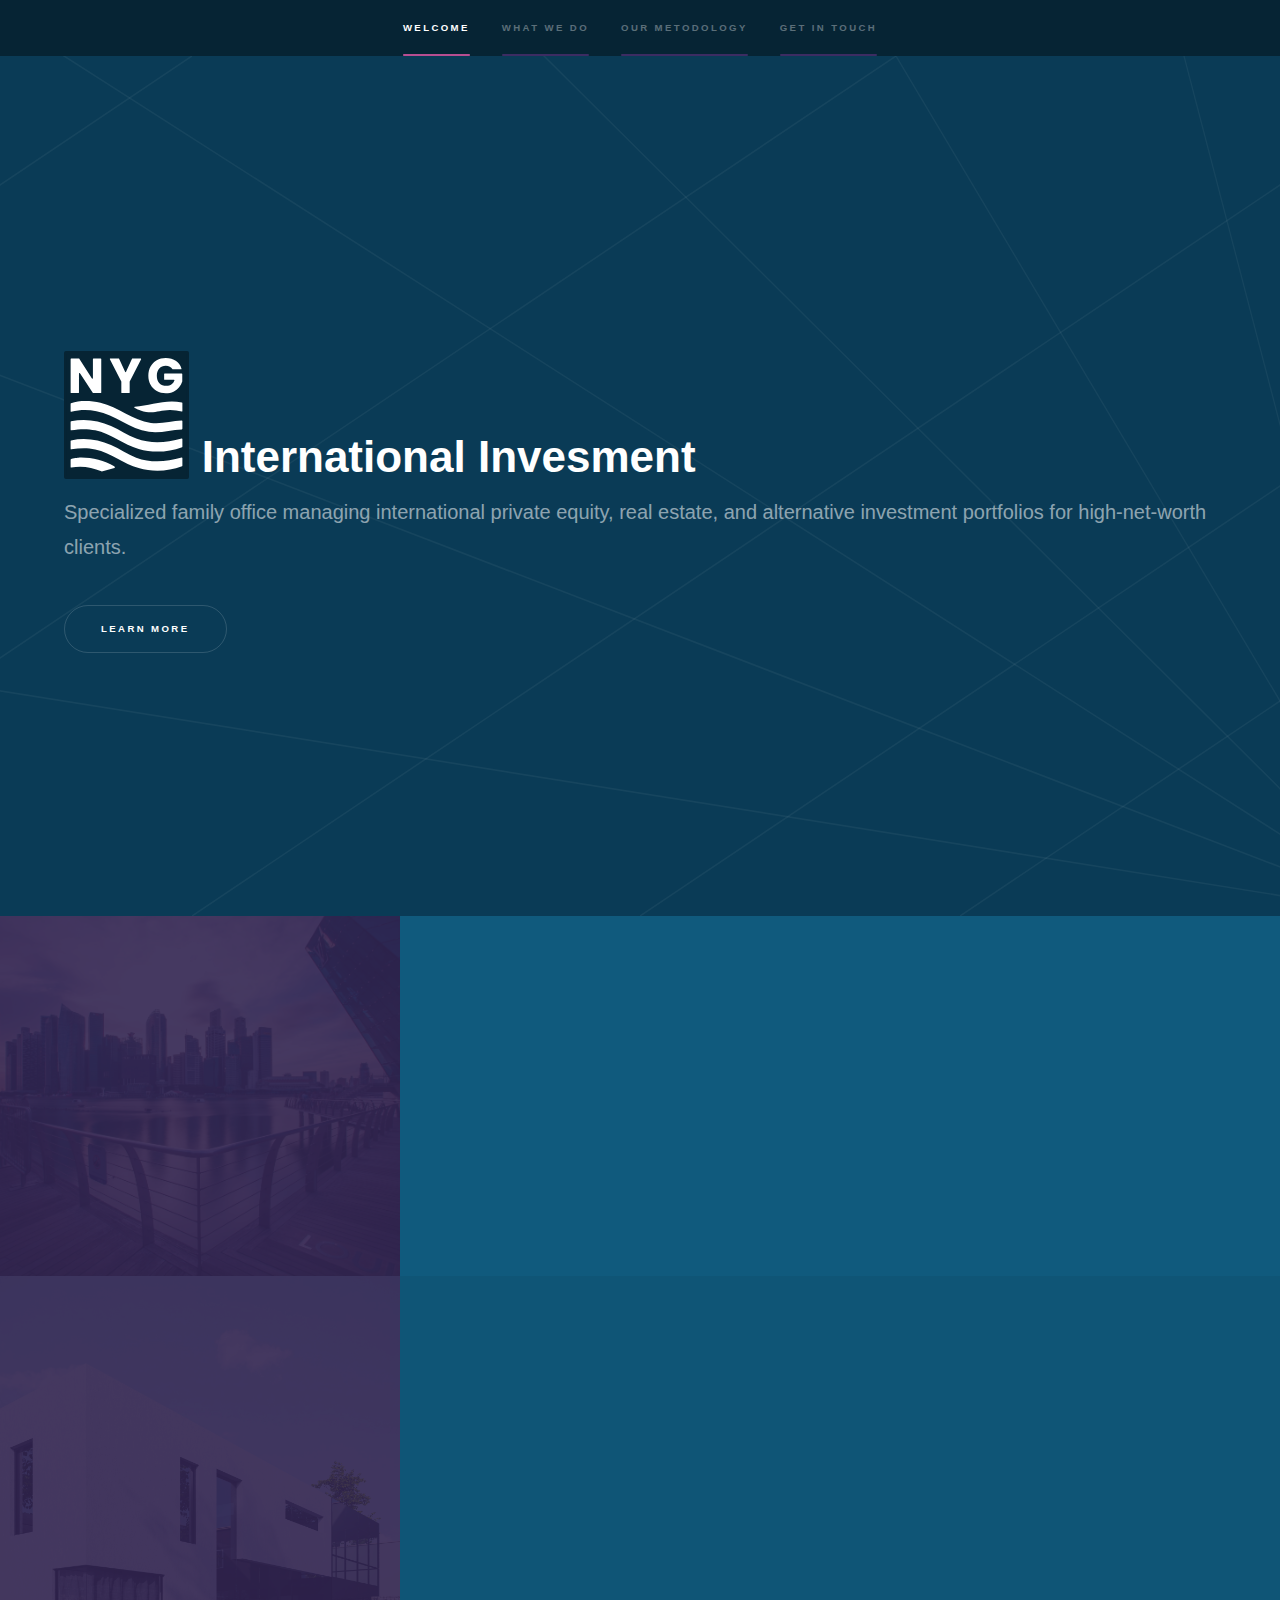
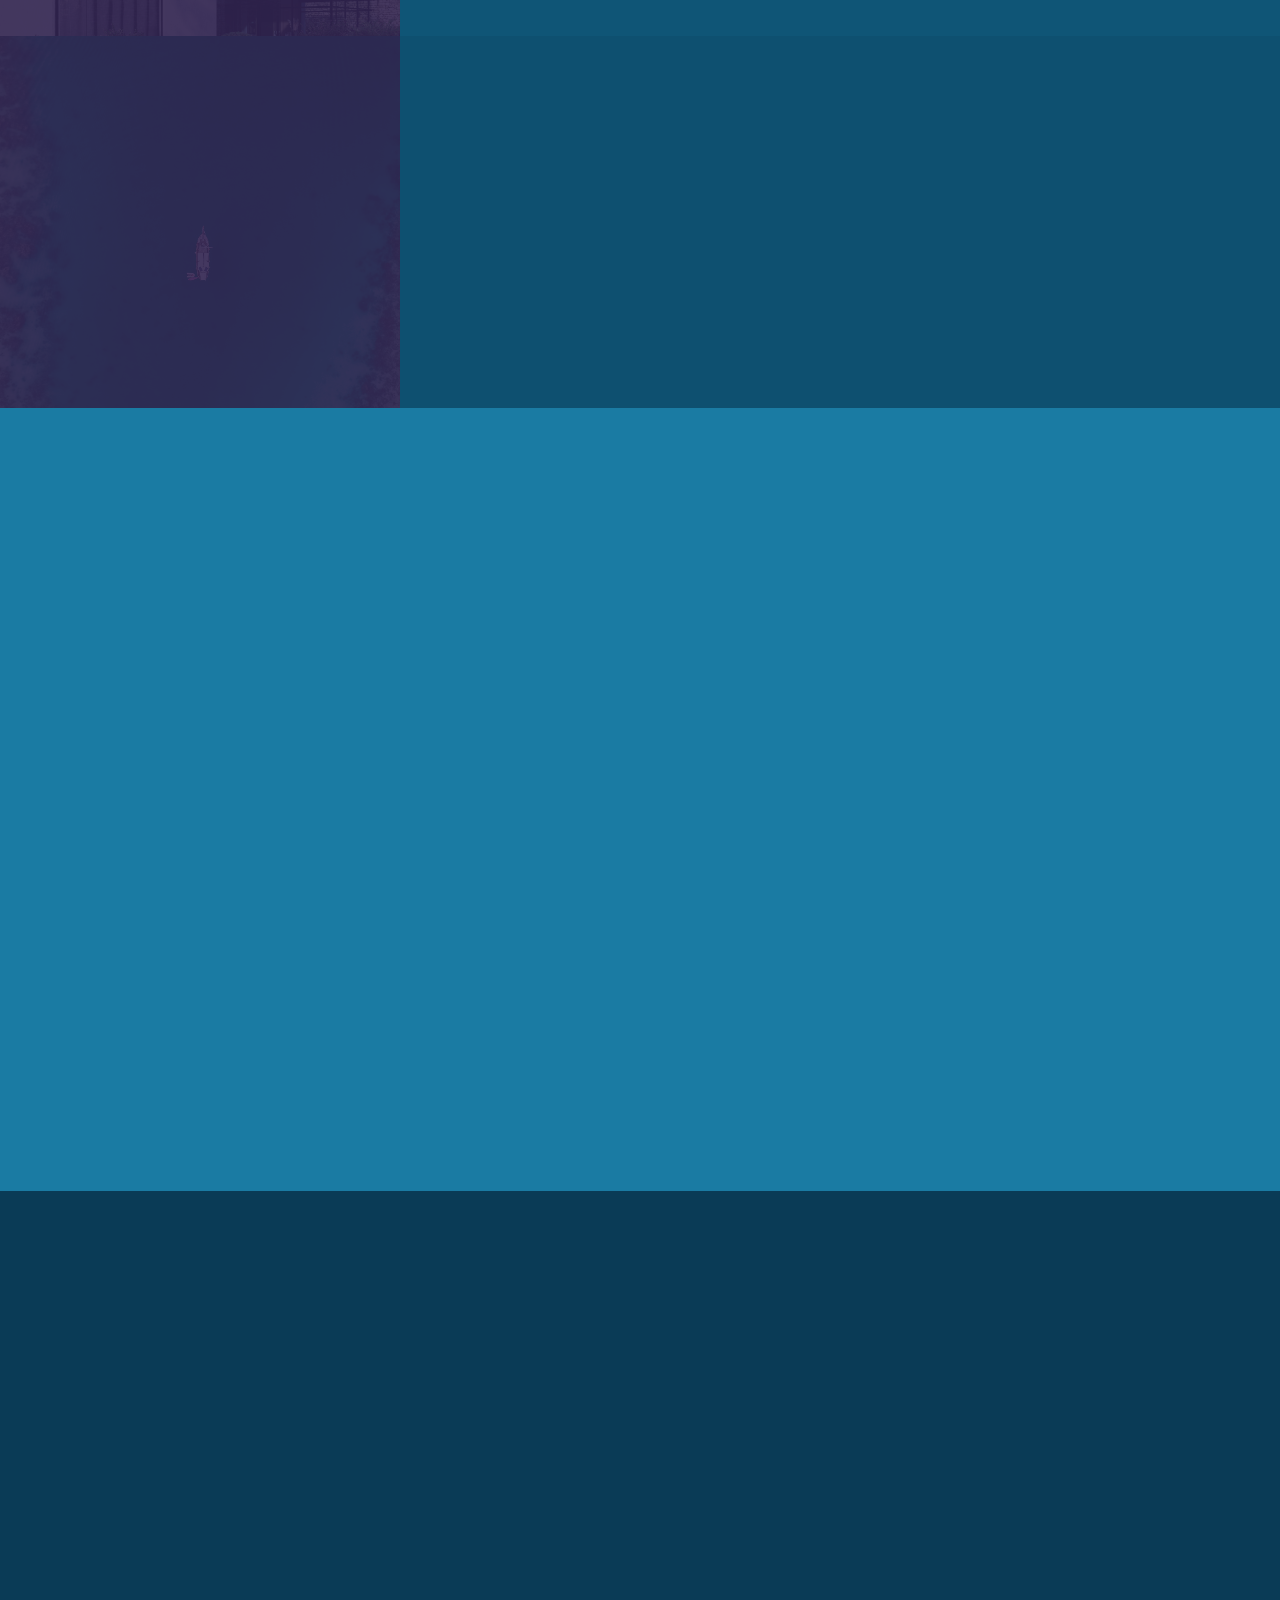
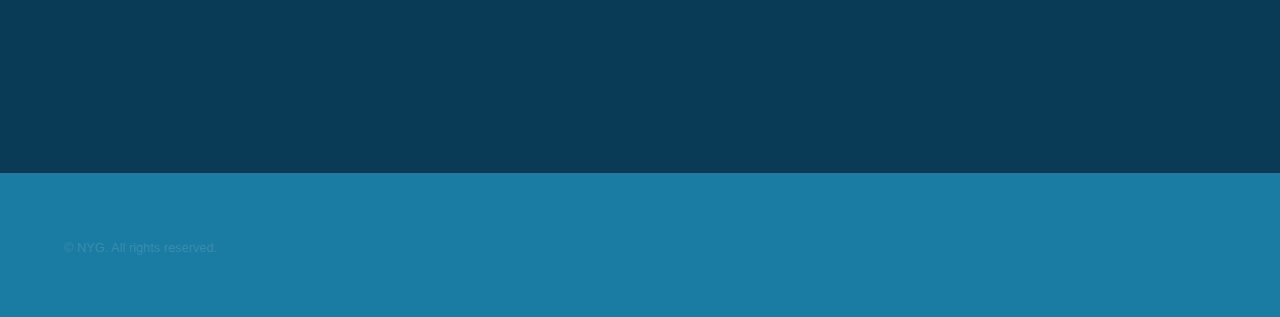
==== commit 041e750c: "commit" ====
--- a/index.html
+++ b/index.html
@@ -1,9 +1,5 @@
 <!DOCTYPE html>
-<!--
-	Hyperspace by HTML5 UP
-	html5up.net | @ajlkn
-	Free for personal and commercial use under the CCA 3.0 license (html5up.net/license)
--->
+
 <html>
   <head>
     <title>
@@ -118,6 +114,7 @@
           <div class="content">
             <div class="inner">
               <h1>Private Equity</h1>
+              <br />
               <p>
                 We invest in the architects of tomorrow, meticulously selecting
                 private equity funds that are shaping our collective future. Our
@@ -138,6 +135,7 @@
           <div class="content">
             <div class="inner">
               <h1>Real Estate</h1>
+              <br />
               <p>
                 We curate exceptional real estate opportunities that transcend
                 mere investment—delivering exclusive lifestyle propositions in
@@ -162,6 +160,7 @@
           <div class="content">
             <div class="inner">
               <h1>Alternative Investments</h1>
+              <br />
               <p>
                 We identify uncommon investment vehicles that offer exceptional
                 potential through market inefficiencies and time-sensitive
@@ -184,6 +183,7 @@
       <section id="two" class="wrapper style3 fade-up">
         <div class="inner">
           <h1>Our Metodology</h1>
+          <br />
           <p>
             At <b>NYG International Investment</b>, we follow a rigorous value
             investing approach, prioritizing quality over quantity in every
@@ -236,8 +236,9 @@
       <section id="three" class="wrapper style1 fade-up">
         <div class="inner">
           <h1>Get in touch</h1>
+          <br />
           <p>
-            ave questions about our investment approach or interested in
+            Have questions about our investment approach or interested in
             exploring potential opportunities? Send us a message and our team
             will promptly connect with you to discuss how
             <b>NYG International Investment</b> can help achieve your financial
